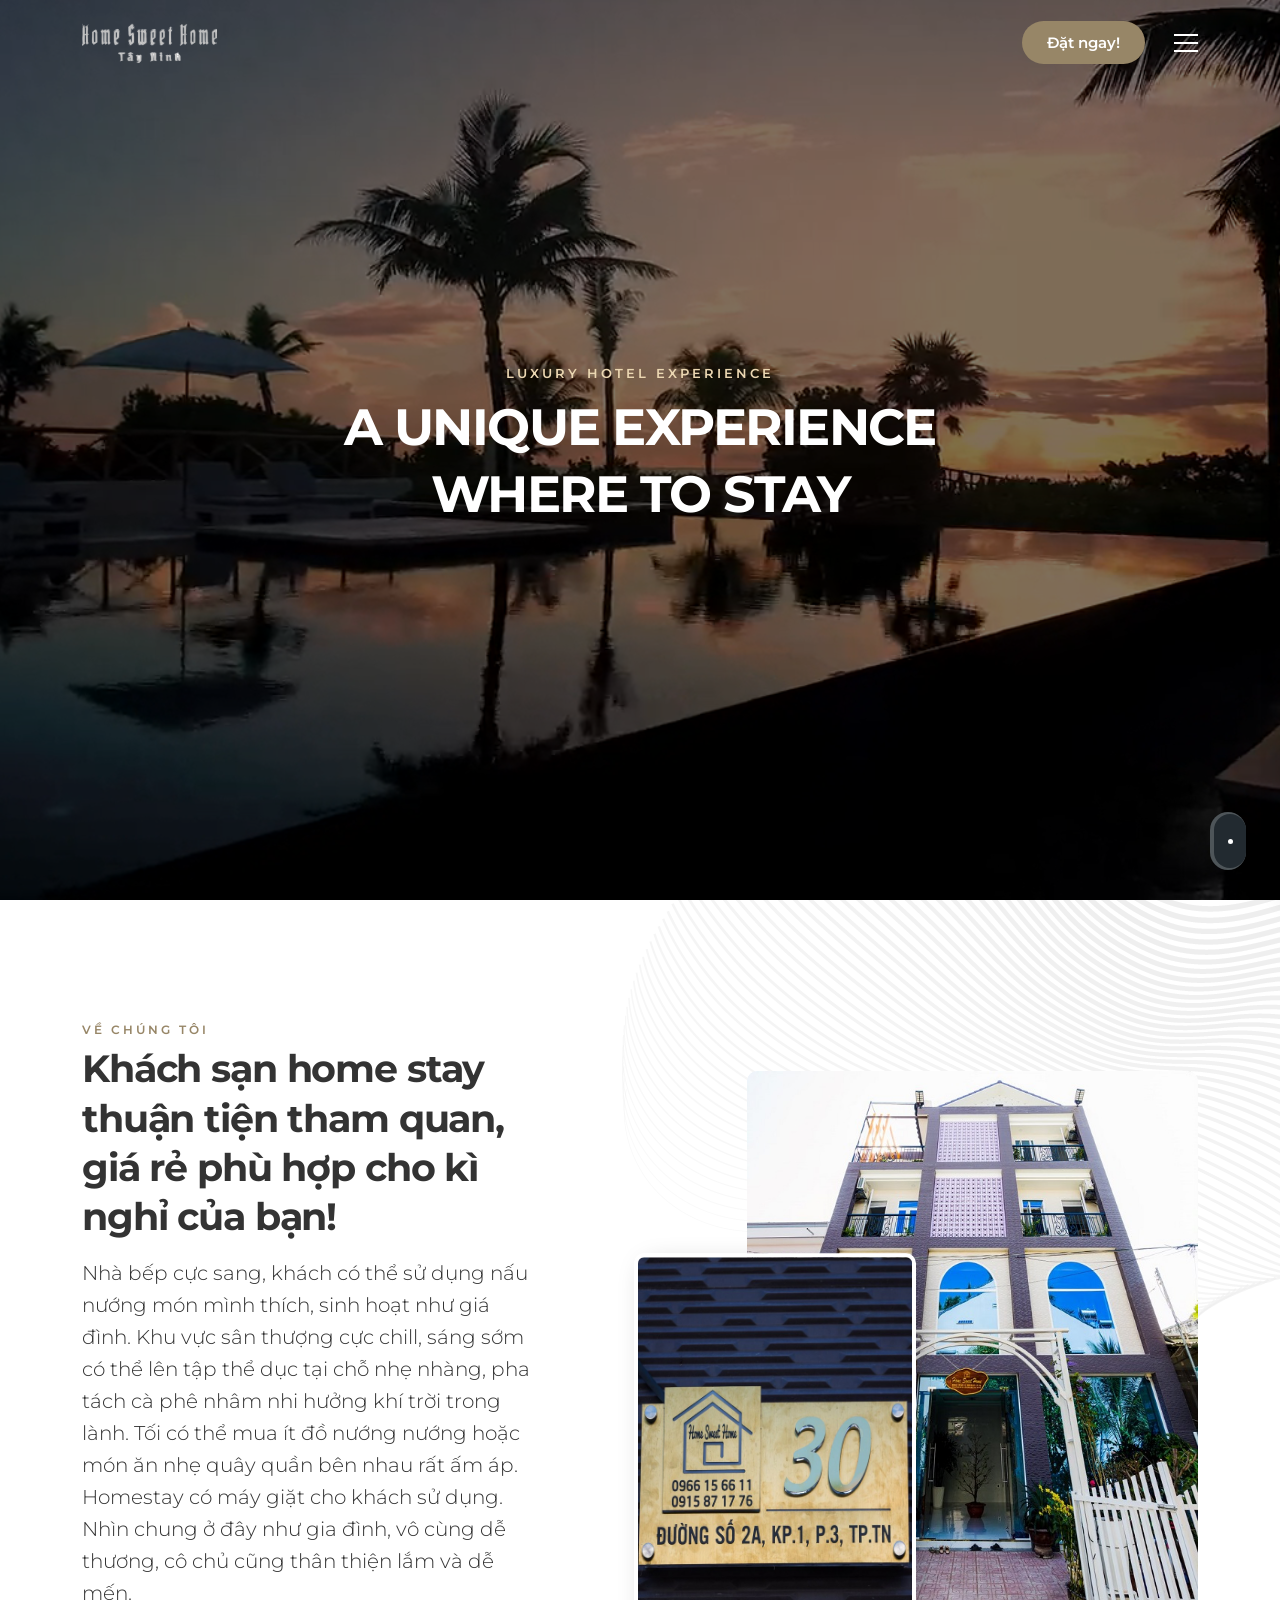
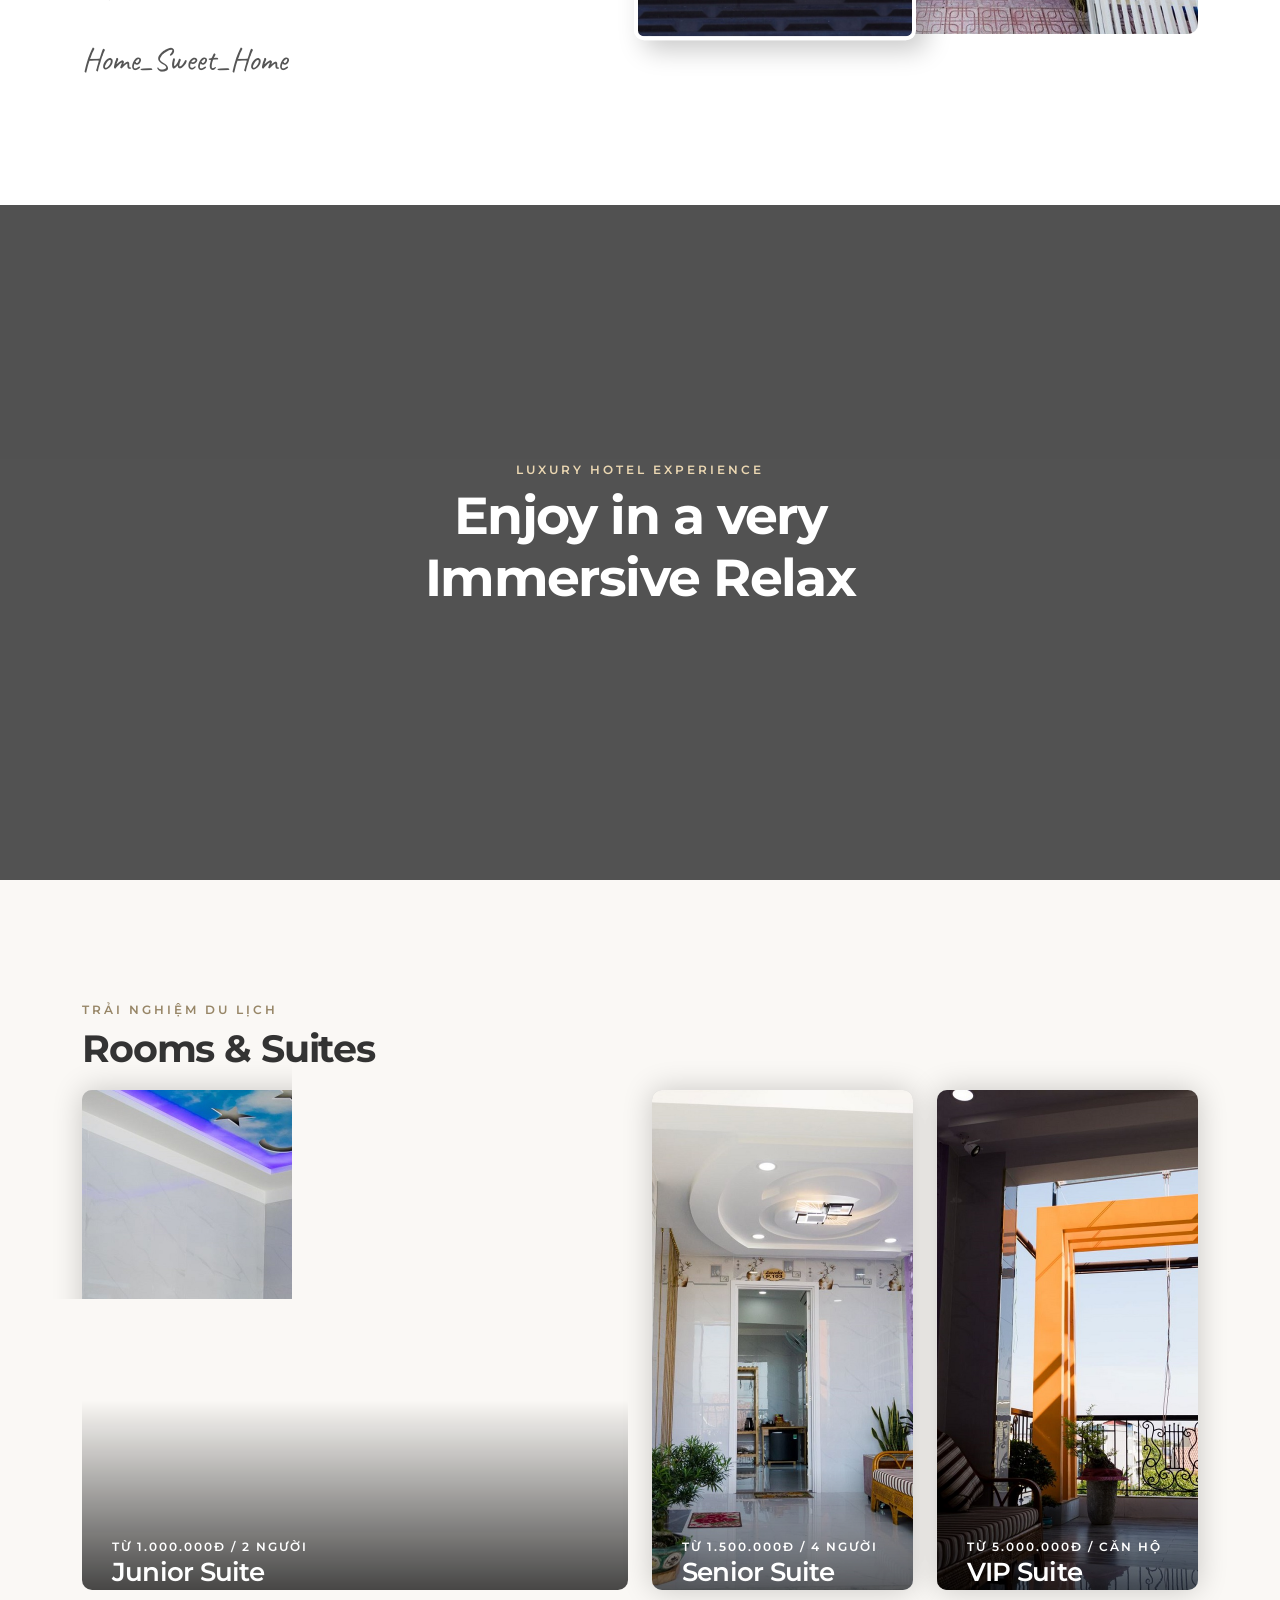
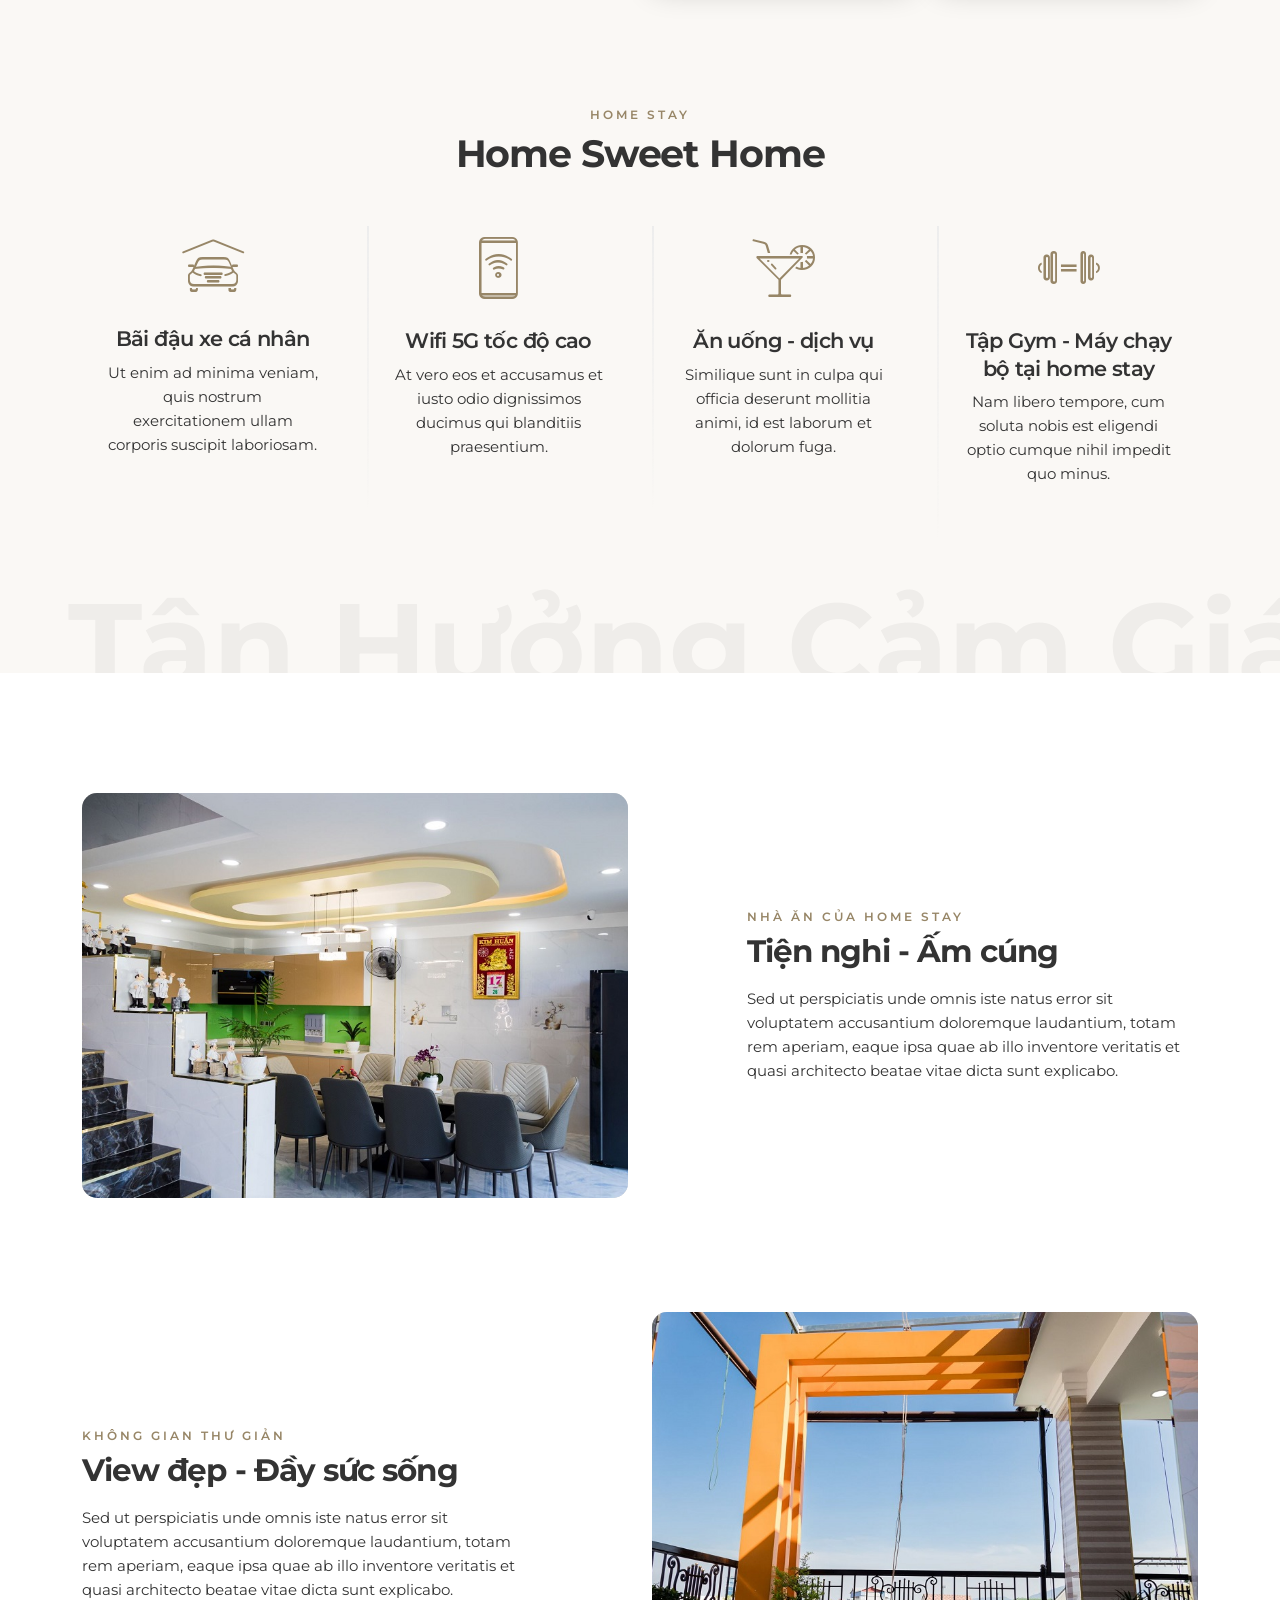
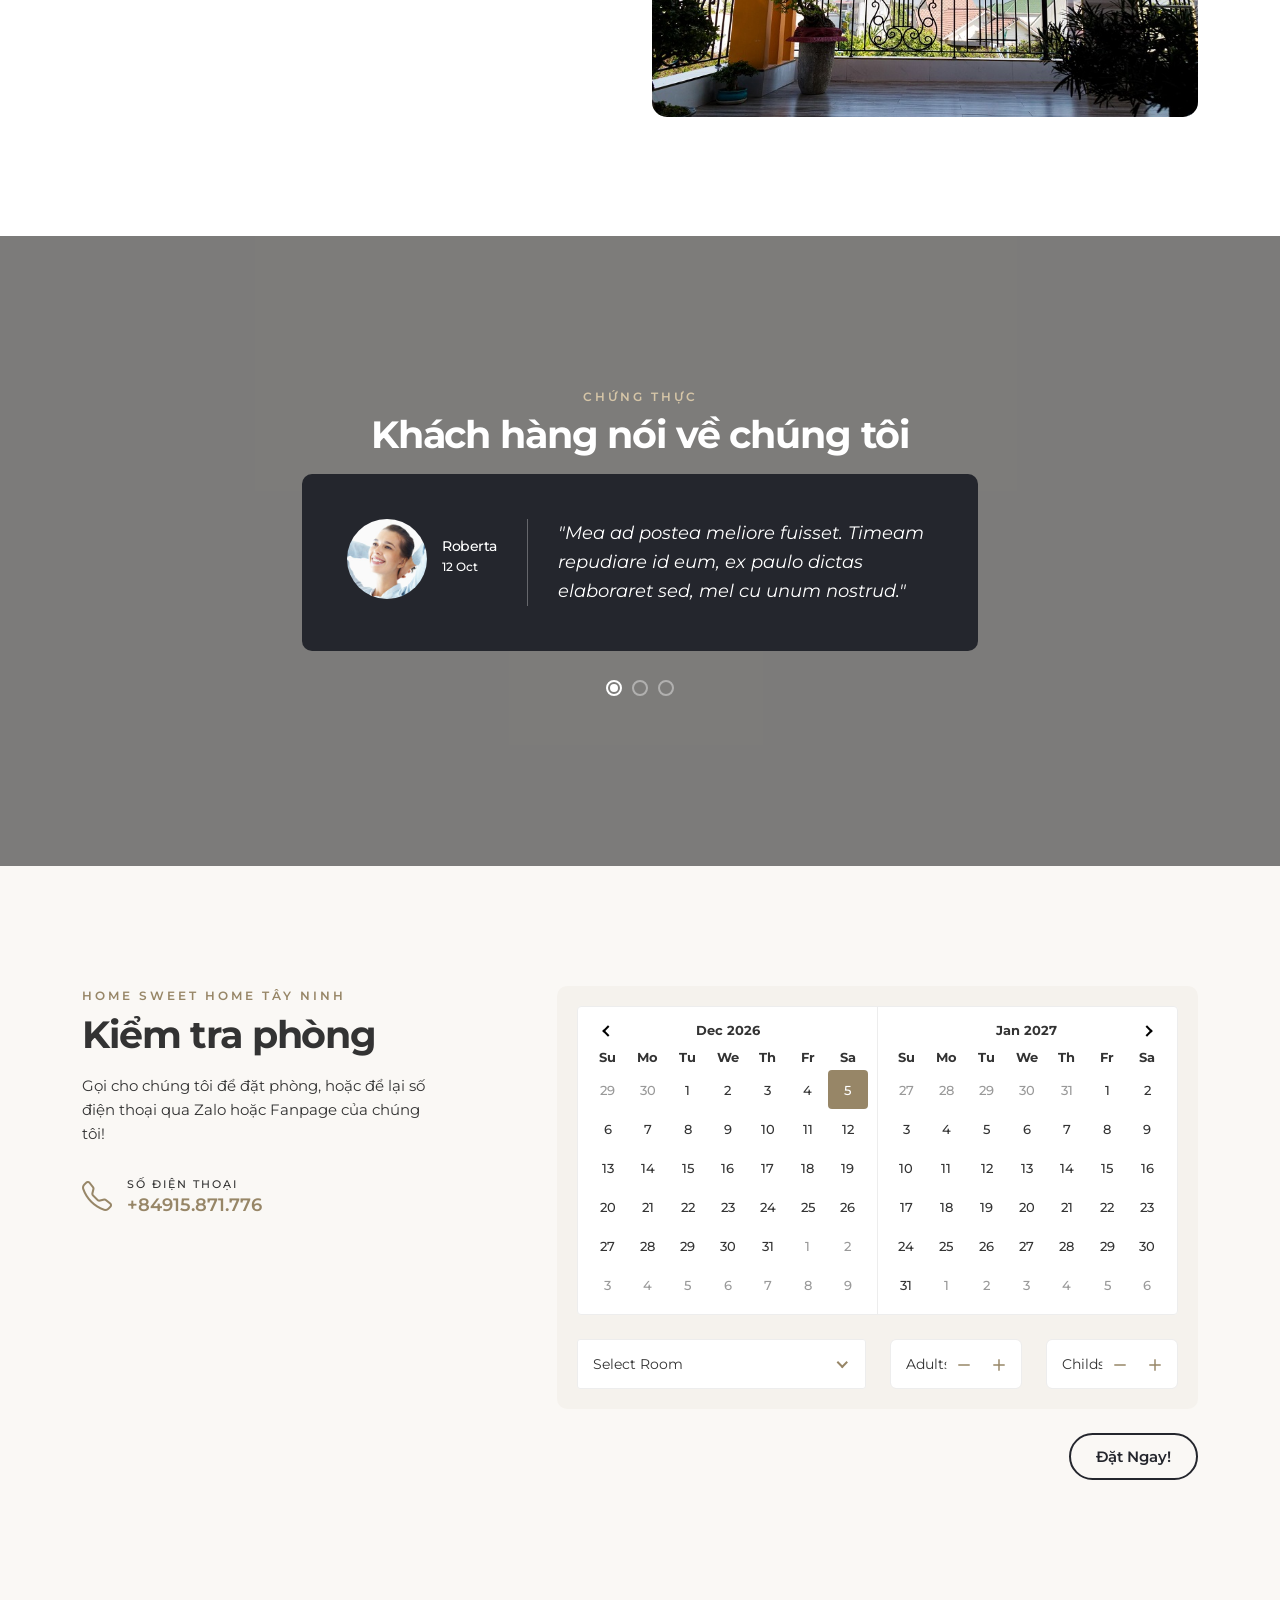
==== index.html @ cc752d41 "UPLOAD CODE" ====
<!DOCTYPE html>
<html lang="vi">

<head>
    <meta charset="utf-8">
    <meta name="viewport" content="width=device-width, initial-scale=1">
    <meta name="description" content="">
    <meta name="author" content="Ansonika">
    <title>Home Sweet Home - Tây Ninh</title>
    <!--Seo tag-->
    <meta name="title" content="Khách sạn home stay cao cấp home sweet home tây ninh giá rẻ,chất lượng">
    <meta name="description"
        content="Bạn định đặt phòng homestay Tây ninh giá rẻ view đẹp, decor xinh, gần Vincom, thuận tiện cho khách khu lịch tham quan Núi Bà đen, toà thánh? đặt ngay!">
    <meta name="keywords" content="khách sạn, home stay, tây ninh">
    <meta name="robots" content="index, follow">
    <meta http-equiv="Content-Type" content="text/html; charset=utf-8">
    <meta name="author" content="Home Sweet home Tây Ninh">
    <meta name="geo.region" content="VN" />
    <meta name="geo.placename" content="T&acirc;y Ninh City" />
    <meta name="geo.position" content="11.321468;106.10526" />
    <meta name="ICBM" content="11.321468, 106.10526" />

    <!-- Favicons-->
    <link rel="shortcut icon" href="img/favicon.png" type="image/x-icon">
    <link rel="apple-touch-icon" type="image/x-icon" href="img/apple-touch-icon-57x57-precomposed.png">
    <link rel="apple-touch-icon" type="image/x-icon" sizes="72x72" href="img/apple-touch-icon-72x72-precomposed.png">
    <link rel="apple-touch-icon" type="image/x-icon" sizes="114x114"
        href="img/apple-touch-icon-114x114-precomposed.png">
    <link rel="apple-touch-icon" type="image/x-icon" sizes="144x144"
        href="img/apple-touch-icon-144x144-precomposed.png">

    <!-- GOOGLE WEB FONT-->
    <link rel="preconnect" href="https://fonts.googleapis.com">
    <link rel="preconnect" href="https://fonts.gstatic.com" crossorigin>
    <link
        href="https://fonts.googleapis.com/css2?family=Caveat:wght@400;500&family=Montserrat:wght@300;400;500;600;700&display=swap"
        rel="stylesheet">

    <!-- BASE CSS -->
    <link href="css/bootstrap.min.css" rel="stylesheet">
    <link href="css/style.css" rel="stylesheet">
    <link href="css/vendors.min.css" rel="stylesheet">

    <!-- YOUR CUSTOM CSS -->
    <link href="css/custom.css" rel="stylesheet">
</head>

<body class="datepicker_mobile_full" data-bs-spy="scroll" data-bs-target="#main-menu" data-bs-smooth-scroll="true" class="scrollspy-example" tabindex="0">


    <div id="preloader">
        <div data-loader="circle-side"></div>
    </div><!-- /Page Preload -->

    <div class="layer"></div><!-- Opacity Mask -->

    <header class="reveal_header">
        <div class="container">
            <div class="row align-items-center">
                <div class="col-6">
                    <a href="index.html" class="logo_normal"><img src="img/icon.png" width="135" height="45" alt=""></a>
                    <a href="index.html" class="logo_sticky"><img src="img/icon-sticky.png" width="135" height="45"
                            alt=""></a>
                </div>
                <div class="col-6">
                    <nav>
                        <ul>
                            <li><a href="#booking_section" class="btn_1 btn_scrollto">Đặt ngay!</a></li>
                            <li>
                                <div class="hamburger_2 open_close_nav_panel">
                                    <div class="hamburger__box">
                                        <div class="hamburger__inner"></div>
                                    </div>
                                </div>
                            </li>
                        </ul>
                    </nav>
                </div>
            </div>
        </div><!-- /container -->
    </header><!-- /Header -->

    <div class="nav_panel">
        <a href="#" class="closebt open_close_nav_panel"><i class="bi bi-x"></i></a>
        <div class="logo_panel"><img src="img/icon-sticky.png" width="135" height="45" alt=""></div>
        <div class="sidebar-navigation">
            <nav>
                <ul class="level-1" id="main-menu">
                    <li><a href="#home">Home</a>
                    </li>
                    <li><a href="#about">Giới thiệu</a></li>
                    <li class="parent"><a href="#room">Rooms & Suites</a>
                        <ul class="level-2">
                            <li class="back"><a href="#0">Back</a></li>
                            <li><a href="#">Phòng đôi</a></li>
                            <li><a href="#">Phòng 4 người</a></li>
                            <li><a href="#">Full set home stay</a></li>
                        </ul>
                    </li>
                    <li><a href="#news">News</a></li>
                    <li><a href="#customer">Lời chứng thực</a></li>
                    <li><a href="#booking_section">Liên hệ</a></li>
                </ul>
                <div class="panel_footer">
                    <div class="phone_element"><a href="tel://423424234"><i class="bi bi-telephone"></i><span><em>Info
                                    and bookings</em>+41 934 121 1334</span></a></div>
                </div>
                <!-- /panel_footer -->
            </nav>
        </div>
        <!-- /sidebar-navigation -->
    </div>
    <!-- /nav_panel -->

    <main>
        <div class="hero full-height jarallax" id="home"
            data-jarallax-video="mp4:./video/sunset.mp4,webm:./video/sunset.webm,ogv:./video/sunset.ogv"
            data-speed="0.2">
            <div class="wrapper opacity-mask d-flex align-items-center justify-content-center text-center animate_hero"
                data-opacity-mask="rgba(0, 0, 0, 0.5)">
                <div class="container">
                    <small class="slide-animated one">Luxury Hotel Experience</small>
                    <h3 class="slide-animated two">A unique Experience<br>where to stay</h3>
                   
                </div>
                <div class="mouse_wp slide-animated four">
                    <a href="#first_section" class="btn_scrollto">
                        <div class="mouse"></div>
                    </a>
                </div>
                <!-- /mouse_wp -->
            </div>
        </div>
        <!-- /jarallax video background -->

        <div class="pattern_2" id="about">
            <div class="container margin_120_95" id="first_section">
                <div class="row justify-content-between flex-lg-row-reverse align-items-center">
                    <div class="col-lg-5">
                        <div class="parallax_wrapper">
                            <img src="img/site_img/HOME SWEET HOME-55.jpg" alt="" class="img-fluid rounded-img">
                            <div data-cue="slideInUp" class="img_over"><span data-jarallax-element="-30"><img
                                        src="img/site_img/HOME SWEET HOME-2.jpg" alt="" class="rounded-img"></span></div>
                        </div>
                    </div>
                    <div class="col-lg-5">
                        <div class="intro">
                            <div class="title">
                                <small>Về chúng tôi</small>
                                <h2>Khách sạn home stay thuận tiện tham quan, giá rẻ phù hợp cho kì nghỉ của bạn!</h2>
                            </div>
                            <p class="lead">Nhà bếp cực sang, khách có thể sử dụng nấu nướng món mình thích, sinh hoạt như giá đình.

                                Khu vực sân thượng cực chill, sáng sớm có thể lên tập thể dục tại chỗ nhẹ nhàng, pha tách cà phê nhâm nhi hưởng khí trời trong lành. Tối có thể mua ít đồ nướng nướng hoặc món ăn nhẹ quây quần bên nhau rất ấm áp.
                                
                                Homestay có máy giặt cho khách sử dụng.
                                
                                Nhìn chung ở đây như gia đình, vô cùng dễ thương, cô chủ cũng thân thiện lắm và dễ mến.</p>
                            <p><em>Home_Sweet_Home</em></p>
                        </div>
                    </div>
                </div>
                <!-- /Row -->
            </div>
            <div class="pinned-image pinned-image--medium">
                <div class="pinned-image__container" id="section_video">
                    <video loop="loop" muted="muted" id="video_home">
                        <source src="video/swimming_pool_2.mp4" type="video/mp4">
                        <source src="video/swimming_pool_2.webm" type="video/webm">
                        <source src="video/swimming_pool_2.ogv" type="video/ogg">
                    </video>
                    <div class="pinned-image__container-overlay"></div>
                </div>
                <div class="pinned_over_content">
                    <div class="title white">
                        <small data-cue="slideInUp" data-delay="200">Luxury Hotel Experience</small>
                        <h2 data-cue="slideInUp" data-delay="300">Enjoy in a very<br> Immersive Relax</h2>
                    </div>
                </div>
            </div>
            <!-- /pinned content -->
        </div>
        <!-- /Pattern  -->

        <div class="container margin_120_95" id="room">
            <div class="title mb-3">
                <small data-cue="slideInUp">Trải nghiệm du lịch</small>
                <h2 data-cue="slideInUp" data-delay="200">Rooms & Suites</h2>
            </div>
            <div class="row justify-content-center add_bottom_90" data-cues="slideInUp" data-delay="300">
                <div class="col-xl-6 col-lg-12 col-md-12 col-sm-12">
                    <a href="#" class="box_cat_rooms">
                        <figure>
                            <div class="background-image" data-background='url("img/site_img/HOME SWEET HOME-2 nguoi.jpg")'></div>
                            <div class="info">
                                <small>Từ 1.000.000đ / 2 Người</small>
                                <h3>Junior Suite</h3>
                            </div>
                        </figure>
                    </a>
                </div>
                <div class="col-xl-3 col-lg-6 col-md-6 col-sm-6">
                    <a href="#" class="box_cat_rooms">
                        <figure>
                            <div class="background-image" data-background='url("img/site_img/HOME SWEET HOME-4 nguoi.jpg")''></div>
                            <div class="info">
                                <small>Từ 1.500.000đ / 4 Người</small>
                                <h3>Senior Suite</h3>
                            </div>
                        </figure>
                    </a>
                </div>
                <div class="col-xl-3 col-lg-6 col-md-6 col-sm-6">
                    <a href="#" class="box_cat_rooms">
                        <figure>
                            <div class="background-image" data-background='url("img/site_img/HOME SWEET HOME-full.jpg")''></div>
                            <div class="info">
                                <small>Từ 5.000.000đ / Căn Hộ</small>
                                <h3>VIP Suite</h3>
                            </div>
                        </figure>
                    </a>
                </div>
            </div>
            <!-- /row-->

            <div class="title text-center mb-5">
                <small data-cue="slideInUp">Home Stay</small>
                <h2 data-cue="slideInUp" data-delay="100">Home Sweet Home</h2>
            </div>
            <div class="row mt-4">
                <div class="col-xl-3 col-md-6">
                    <div class="box_facilities no-border" data-cue="slideInUp">
                        <i class="customicon-private-parking"></i>
                        <h3>Bãi đậu xe cá nhân</h3>
                        <p>Ut enim ad minima veniam, quis nostrum exercitationem ullam corporis suscipit laboriosam.</p>
                    </div>
                </div>
                <div class="col-xl-3 col-md-6">
                    <div class="box_facilities" data-cue="slideInUp">
                        <i class="customicon-wifi"></i>
                        <h3>Wifi 5G tốc độ cao</h3>
                        <p>At vero eos et accusamus et iusto odio dignissimos ducimus qui blanditiis praesentium.</p>
                    </div>
                </div>
                <div class="col-xl-3 col-md-6">
                    <div class="box_facilities" data-cue="slideInUp">
                        <i class="customicon-cocktail"></i>
                        <h3>Ăn uống - dịch vụ</h3>
                        <p>Similique sunt in culpa qui officia deserunt mollitia animi, id est laborum et dolorum fuga.
                        </p>
                    </div>
                </div>
                <div class="col-xl-3 col-md-6">
                    <div class="box_facilities" data-cue="slideInUp">
                        <i class="customicon-gym"></i>
                        <h3>Tập Gym - Máy chạy bộ tại home stay</h3>
                        <p>Nam libero tempore, cum soluta nobis est eligendi optio cumque nihil impedit quo minus.</p>
                    </div>
                </div>
            </div>
            <!-- /Row -->
        </div>
        <!-- /container-->

        <div class="marquee">
            <div class="track">
                <div class="content">&nbsp;
                    Tận Hưởng Cảm Giác Thư Thái, Du Lịch, Khám Phá Tây Ninh Vào Kỳ Nghỉ Của Gia Đình Bạn! Home Sweet Home Tây Ninh Rất Vui Được Phục Vụ Bạn!
                </div>
            </div>
        </div>
        <!-- /marquee-->

        <div class="bg_white" id="news">
            <div class="container margin_120_95">
                <div class="row justify-content-between d-flex align-items-center add_bottom_90">
                    <div class="col-lg-6">
                        <div class="pinned-image rounded_container pinned-image--small mb-4">
                            <div class="pinned-image__container">
                                <img src="img/site_img/HOME SWEET HOME-kittchen.jpg" alt="">
                            </div>
                        </div>
                    </div>
                    <div class="col-lg-5">
                        <div class="title">
                            <small>Nhà ăn của home stay</small>
                            <h3>Tiện nghi - Ấm cúng</h3>
                            <p>Sed ut perspiciatis unde omnis iste natus error sit voluptatem accusantium doloremque
                                laudantium, totam rem aperiam, eaque ipsa quae ab illo inventore veritatis et quasi
                                architecto beatae vitae dicta sunt explicabo.</p>
                        </div>
                    </div>
                </div>
                <!-- /row-->
                <div class="row justify-content-between d-flex align-items-center">
                    <div class="col-lg-6 order-lg-2">
                        <div class="pinned-image rounded_container pinned-image--small mb-4">
                            <div class="pinned-image__container">
                                <img src="img/site_img/HOME SWEET HOME-37.jpg" alt="">
                            </div>
                        </div>
                    </div>
                    <div class="col-lg-5 order-lg-1">
                        <div class="title">
                            <small>Không gian thư giản</small>
                            <h3>View đẹp - Đầy sức sống</h3>
                            <p>Sed ut perspiciatis unde omnis iste natus error sit voluptatem accusantium doloremque
                                laudantium, totam rem aperiam, eaque ipsa quae ab illo inventore veritatis et quasi
                                architecto beatae vitae dicta sunt explicabo.</p>
                        </div>
                    </div>
                </div>
                <!-- /row-->
            </div>
            <!-- /container-->
        </div>
        <!-- /bg_white -->

        <div class="parallax_section_1 jarallax" data-jarallax data-speed="0.2" id="customer">
            <img class="jarallax-img kenburns-2" src="img/site_img/banner-min.png" alt="">
            <div class="wrapper opacity-mask d-flex align-items-center justify-content-center text-center"
                data-opacity-mask="rgba(0, 0, 0, 0.5)">
                <div class="container">
                    <div class="row justify-content-center">
                        <div class="col-lg-8">
                            <div class="title white">
                                <small class="mb-1">Chứng Thực</small>
                                <h2>Khách hàng nói về chúng tôi</h2>
                            </div>
                            <div class="carousel_testimonials owl-carousel owl-theme nav-dots-orizontal">
                                <div>
                                    <div class="box_overlay">
                                        <div class="pic">
                                            <figure><img src="img/testimonial_1.jpg" alt="" class="img-circle">
                                            </figure>
                                            <h4>Roberta<small>12 Oct</small></h4>
                                        </div>
                                        <div class="comment">
                                            "Mea ad postea meliore fuisset. Timeam repudiare id eum, ex paulo dictas
                                            elaboraret sed, mel cu unum nostrud."
                                        </div>
                                    </div>
                                    <!-- End box_overlay -->
                                </div>
                                <div>
                                    <div class="box_overlay">
                                        <div class="pic">
                                            <figure><img src="img/testimonial_1.jpg" alt="" class="img-circle">
                                            </figure>
                                            <h4>Roberta<small>2 Nov</small></h4>
                                        </div>
                                        <div class="comment">
                                            "Mea ad postea meliore fuisset. Timeam repudiare id eum, ex paulo dictas
                                            elaboraret sed, mel cu unum nostrud."
                                        </div>
                                    </div>
                                    <!-- End box_overlay -->
                                </div>
                                <div>
                                    <div class="box_overlay">
                                        <div class="pic">
                                            <figure><img src="img/testimonial_1.jpg" alt="" class="img-circle">
                                            </figure>
                                            <h4>Roberta<small>3 Dec</small></h4>
                                        </div>
                                        <div class="comment">
                                            "Mea ad postea meliore fuisset. Timeam repudiare id eum, ex paulo dictas
                                            elaboraret sed, mel cu unum nostrud."
                                        </div>
                                    </div>
                                    <!-- End box_overlay -->
                                </div>
                            </div>
                            <!-- End carousel_testimonials -->
                        </div>
                    </div>
                </div>
            </div>
        </div>
        <!-- /parallax_section_1-->


        <div class="container margin_120_95" id="booking_section">
            <div class="row justify-content-between">
                <div class="col-xl-4">
                    <div data-cue="slideInUp">
                        <div class="title">
                            <small>Home Sweet Home Tây Ninh</small>
                            <h2>Kiểm tra phòng</h2>
                        </div>
                        <p>Gọi cho chúng tôi để đặt phòng, hoặc để lại số điện thoại qua Zalo hoặc Fanpage của chúng tôi!</p>
                        <p class="phone_element no_borders"><a href="tel://84915871776"><i
                                    class="bi bi-telephone"></i><span><em>Số điện thoại</em>+84915.871.776</span></a></p>
                    </div>
                </div>
                <div class="col-xl-7">
                    <div data-cue="slideInUp" data-delay="200">
                        <div class="booking_wrapper">
                            <p id="daterangepicker-result" class="d-none"></p>
                            <input id="date_booking" type="hidden">
                            <div id="daterangepicker-embedded-container" class="embedded-daterangepicker clearfix mb-4">
                            </div>
                            <div class="row">
                                <div class="col-lg-6">
                                    <div class="custom_select">
                                        <select class="wide">
                                            <option>Select Room</option>
                                            <option>Double Room</option>
                                            <option>Deluxe Room</option>
                                            <option>Superior Room</option>
                                            <option>Junior Suite</option>
                                        </select>
                                    </div>
                                </div>
                                <div class="col-lg-6">
                                    <div class="row">
                                        <div class="col-6">
                                            <div class="qty-buttons mb-3 version_2">
                                                <input type="button" value="+" class="qtyplus" name="adults_booking">
                                                <input type="text" name="adults_booking" id="adults_booking" value=""
                                                    class="qty form-control" placeholder="Adults">
                                                <input type="button" value="-" class="qtyminus" name="adults_booking">
                                            </div>
                                        </div>
                                        <div class="col-6">
                                            <div class="mb-3 qty-buttons mb-3 version_2">
                                                <input type="button" value="+" class="qtyplus" name="childs_booking">
                                                <input type="text" name="childs_booking" id="childs_booking" value=""
                                                    class="qty form-control" placeholder="Childs">
                                                <input type="button" value="-" class="qtyminus" name="childs_booking">
                                            </div>
                                        </div>
                                    </div>
                                </div>
                            </div>
                        </div>
                        <!-- / row -->
                        <p class="text-end mt-4"><a href="#0" class="btn_1 outline">Đặt Ngay!</a></p>
                    </div>
                </div>
                <!-- /col -->
            </div>
            <!-- /row -->
        </div>
        <!-- /container -->

    </main>

    <footer class="revealed">
        <div class="footer_bg">
            <div class="gradient_over"></div>
            <div class="background-image" data-background="url(img/rooms/3.jpg)"></div>
        </div>
        <div class="container">
            <div class="row move_content">
                <div class="col-lg-4 col-md-12">
                    <h5>Liên hệ</h5>
                    <ul>
                        <li>Số 30 đường số 2A Lê Duẩn, Khu phố 1, Phường 3, thành phố Tây Ninh<br>Tây Ninh - VN<br><br></li>
                        <li><strong><a href="#0">info@Paradisehotel.com</a></strong></li>
                        <li><strong><a href="#0">+84 915.871.776</a></strong></li>
                        <li><strong><a href="#0">+84 966.156.611</a></strong></li>
                    </ul>
                    <div class="social">
                        <ul>
                            <li><a href="#0"><i class="bi bi-instagram"></i></a></li>
                            <li><a href="#0"><i class="bi bi-whatsapp"></i></a></li>
                            <li><a href="#0"><i class="bi bi-facebook"></i></a></li>
                            <li><a href="#0"><i class="bi bi-twitter"></i></a></li>
                        </ul>
                    </div>
                </div>
                <div class="col-lg-3 col-md-6 ms-lg-auto">
                    <h5>Explore</h5>
                    <div class="footer_links">
                        <ul>
                            <li><a href="index.html">Trang Chủ</a></li>
                            <li><a href="about.html">Về Chúng Tôi</a></li>
                            <li><a href="room-list-1.html">Rooms &amp; Suites</a></li>
                            <li><a href="contacts.html">Liên Hệ</a></li>
                            <li><a href="about.html">Chính Sách Thuê Phòng</a></li>
                        </ul>
                    </div>
                </div>
                <div class="col-lg-3 col-md-6">
                    <div id="newsletter">
                        <h5>Nhận Email từ chúng tôi</h5>
                        <div id="message-newsletter"></div>
                        <form method="post" action="phpmailer/newsletter_template_email.php" name="newsletter_form"
                            id="newsletter_form">
                            <div class="form-group">
                                <input type="email" name="email_newsletter" id="email_newsletter" class="form-control"
                                    placeholder="Your email">
                                <button type="submit" id="submit-newsletter"><i class="bi bi-send"></i></button>
                            </div>
                        </form>
                        <p>Receive latest offers and promos without spam. You can cancel anytime.</p>
                    </div>
                </div>
            </div>
            <!--/row-->
        </div>
        <!--/container-->
        <div class="copy">
            <div class="container">
                © Home sweet home <a href="#">LuanVo</a>
            </div>
        </div>
    </footer>
    <!-- /footer -->

    <div class="progress-wrap">
        <svg class="progress-circle svg-content" width="100%" height="100%" viewBox="-1 -1 102 102">
            <path d="M50,1 a49,49 0 0,1 0,98 a49,49 0 0,1 0,-98" />
        </svg>
    </div>
    <!-- /back to top -->

    <!-- COMMON SCRIPTS -->
    <script src="js/common_scripts.js"></script>
    <script src="js/common_functions.js"></script>
    <script src="js/datepicker_inline.js"></script>
    <script src="phpmailer/validate.js"></script>

</body>

</html>
---- css/style.css ----
/*
Theme Name: Paradise
Theme URI: http://www.ansonika.com/paradise/
Author: Ansonika
Author URI: http://themeforest.net/user/Ansonika/

[Table of contents] 

1. SITE STRUCTURE and TYPOGRAPHY
- 1.0 Preloader
- 1.1 Typography
- 1.2 Animations title
- 1.3 Buttons
- 1.4 Structure

2. CONTENT
- 2.1 Home
- 2.2 About
- 2.3 Room list
- 2.4 Room details
- 2.5 News page
- 2.6 Contact page
- 2.7 Error page

3. COMMON
- 3.1 Misc
- 3.2 Datepicker
- 3.3 Forms
- 3.4 Success submit 
- 3.5 Progess Scroll to top
- 3.6 Spacing
- 3.7 Pagination

/*============================================================================================*/
/* 1.  SITE STRUCTURE and TYPOGRAPHY */
/*============================================================================================*/
/*-------- 1.0 Preloader --------*/
@-webkit-keyframes background {
  0% {
    top: 0;
  }
  100% {
    top: -100%;
  }
}
@-moz-keyframes background {
  0% {
    top: 0;
  }
  100% {
    top: -100%;
  }
}
@-o-keyframes background {
  0% {
    top: 0;
  }
  100% {
    top: -100%;
  }
}
@keyframes background {
  0% {
    top: 0;
  }
  100% {
    top: -100%;
  }
}
#preloader {
  position: fixed;
  top: 0;
  left: 0;
  right: 0;
  width: 100%;
  height: 100%;
  bottom: 0;
  background-color: #292b33;
  z-index: 99999999999 !important;
  overflow: hidden;
}
#preloader.loaded {
  -webkit-animation: background 0.65s normal forwards cubic-bezier(0.785, 0.135, 0.15, 0.86);
  -moz-animation: background 0.65s normal forwards cubic-bezier(0.785, 0.135, 0.15, 0.86);
  -o-animation: background 0.65s normal forwards cubic-bezier(0.785, 0.135, 0.15, 0.86);
  animation: background 0.65s normal forwards cubic-bezier(0.785, 0.135, 0.15, 0.86);
  -webkit-transition-delay: 1s;
  -moz-transition-delay: 1s;
  -o-transition-delay: 1s;
  transition-delay: 1s;
}

[data-loader="circle-side"] {
  position: absolute;
  width: 50px;
  height: 50px;
  top: 50%;
  left: 50%;
  margin-left: -25px;
  margin-top: -25px;
  -webkit-animation: circle infinite .95s linear;
  -moz-animation: circle infinite .95s linear;
  -o-animation: circle infinite .95s linear;
  animation: circle infinite .95s linear;
  border: 2px solid #111;
  border-top-color: rgba(255, 255, 255, 0.2);
  border-right-color: rgba(255, 255, 255, 0.2);
  border-bottom-color: rgba(255, 255, 255, 0.2);
  -webkit-border-radius: 100%;
  -moz-border-radius: 100%;
  -ms-border-radius: 100%;
  border-radius: 100%;
}

@-webkit-keyframes circle {
  0% {
    -webkit-transform: rotate(0);
    -moz-transform: rotate(0);
    -ms-transform: rotate(0);
    -o-transform: rotate(0);
    transform: rotate(0);
  }
  100% {
    -webkit-transform: rotate(360deg);
    -moz-transform: rotate(360deg);
    -ms-transform: rotate(360deg);
    -o-transform: rotate(360deg);
    transform: rotate(360deg);
  }
}
@-moz-keyframes circle {
  0% {
    -webkit-transform: rotate(0);
    -moz-transform: rotate(0);
    -ms-transform: rotate(0);
    -o-transform: rotate(0);
    transform: rotate(0);
  }
  100% {
    -webkit-transform: rotate(360deg);
    -moz-transform: rotate(360deg);
    -ms-transform: rotate(360deg);
    -o-transform: rotate(360deg);
    transform: rotate(360deg);
  }
}
@-o-keyframes circle {
  0% {
    -webkit-transform: rotate(0);
    -moz-transform: rotate(0);
    -ms-transform: rotate(0);
    -o-transform: rotate(0);
    transform: rotate(0);
  }
  100% {
    -webkit-transform: rotate(360deg);
    -moz-transform: rotate(360deg);
    -ms-transform: rotate(360deg);
    -o-transform: rotate(360deg);
    transform: rotate(360deg);
  }
}
@keyframes circle {
  0% {
    -webkit-transform: rotate(0);
    -moz-transform: rotate(0);
    -ms-transform: rotate(0);
    -o-transform: rotate(0);
    transform: rotate(0);
  }
  100% {
    -webkit-transform: rotate(360deg);
    -moz-transform: rotate(360deg);
    -ms-transform: rotate(360deg);
    -o-transform: rotate(360deg);
    transform: rotate(360deg);
  }
}
/*-------- 1.1 Typography --------*/
/* rem reference
10px = 0.625rem
12px = 0.75rem
14px = 0.875rem
16px = 1rem (base)
18px = 1.125rem
20px = 1.25rem
24px = 1.5rem
30px = 1.875rem
32px = 2rem
*/
html * {
  -webkit-font-smoothing: antialiased;
}

body {
  background: #faf8f5;
  font-size: 15px;
  font-size: 0.9375rem;
  line-height: 1.6;
  font-family: "Montserrat", Helvetica, sans-serif;
  color: #333;
}

main {
  position: relative;
  z-index: 2;
  background-color: #faf8f5;
}

h1,
h2,
h3,
h4,
h5,
h6 {
  color: #333;
  font-weight: 700;
  letter-spacing: -.03em;
  line-height: 1.3;
}

h3,
h4,
h5,
h6 {
  font-weight: 600;
}

p {
  margin-bottom: 25px;
}

strong {
  font-weight: 600;
}

p.lead strong {
  font-weight: 500;
}

hr {
  margin: 30px 0 30px 0;
  border-color: #d9e1e6;
  opacity: 1;
}
hr.more_margin {
  margin: 60px 0 60px 0;
}

/* General links color */
a {
  color: #978667;
  text-decoration: none;
  -moz-transition: all 0.3s ease-in-out;
  -o-transition: all 0.3s ease-in-out;
  -webkit-transition: all 0.3s ease-in-out;
  -ms-transition: all 0.3s ease-in-out;
  transition: all 0.3s ease-in-out;
  outline: none;
}
a:hover, a:focus {
  color: #24262d;
  text-decoration: none;
  outline: none;
}

.title small {
  text-transform: uppercase;
  color: #978667;
  letter-spacing: 3px;
  font-weight: 600;
  display: block;
  margin-bottom: 5px;
  font-size: 12px;
  font-size: 0.75rem;
}
.title h2,
.title h3 {
  font-weight: 700;
  font-size: 38px;
  font-size: 2.375rem;
  margin-bottom: 15px;
}
.title h3 {
  font-size: 31px;
  font-size: 1.9375rem;
}
.title.center {
  text-align: center;
}
.title.white small {
  color: #ebd7b2;
  opacity: 0.8;
}
.title.white h2,
.title.white h3 {
  color: #fff;
}

/*-------- 1.2 Animations title --------*/
.slide-animated {
  -webkit-transform: translateY(20px);
  -moz-transform: translateY(20px);
  -ms-transform: translateY(20px);
  -o-transform: translateY(20px);
  transform: translateY(20px);
  opacity: 0;
  visibility: hidden;
  -moz-transition: all 0.05s ease;
  -o-transition: all 0.05s ease;
  -webkit-transition: all 0.05s ease;
  -ms-transition: all 0.05s ease;
  transition: all 0.05s ease;
}

.is-transitioned .slide-animated {
  -webkit-transform: none;
  -moz-transform: none;
  -ms-transform: none;
  -o-transform: none;
  transform: none;
  opacity: 1;
  visibility: visible;
  -moz-transition: all 0.5s ease;
  -o-transition: all 0.5s ease;
  -webkit-transition: all 0.5s ease;
  -ms-transition: all 0.5s ease;
  transition: all 0.5s ease;
}
.is-transitioned .slide-animated.one {
  transition-delay: 0.5s;
  -webkit-transition-delay: 0.5s;
  -moz-transition-delay: 0.5s;
  -o-transition-delay: 0.5s;
}
.is-transitioned .slide-animated.two {
  transition-delay: 0.7s;
  -webkit-transition-delay: 0.7s;
  -moz-transition-delay: 0.7s;
  -o-transition-delay: 0.7s;
}
.is-transitioned .slide-animated.three {
  transition-delay: 0.9s;
  -webkit-transition-delay: 0.9s;
  -moz-transition-delay: 0.9s;
  -o-transition-delay: 0.9s;
}
.is-transitioned .slide-animated.four {
  transition-delay: 2.5s;
  -webkit-transition-delay: 2.5s;
  -moz-transition-delay: 2.5s;
  -o-transition-delay: 2.5s;
}

/*-------- 1.3 Buttons --------*/
a.btn_1,
.btn_1 {
  border: none;
  color: #fff;
  background: #978667;
  outline: none;
  cursor: pointer;
  display: inline-flex;
  text-decoration: none;
  padding: 14px 25px 14px 25px;
  font-weight: 600;
  -moz-transition: all 0.3s ease-in-out;
  -o-transition: all 0.3s ease-in-out;
  -webkit-transition: all 0.3s ease-in-out;
  -ms-transition: all 0.3s ease-in-out;
  transition: all 0.3s ease-in-out;
  border-radius: 25px;
  align-items: center;
  justify-content: center;
  line-height: 1;
}
a.btn_1:hover,
.btn_1:hover {
  background-color: #4b514d;
}
a.btn_1.inverse,
.btn_1.inverse {
  background-color: #fff;
  color: #333;
}
a.btn_1.full-width,
.btn_1.full-width {
  width: 100%;
  text-align: center;
}
a.btn_1.outline,
.btn_1.outline {
  background-color: transparent;
  border: 2px solid #24262d;
  color: #24262d;
}
a.btn_1.outline.white,
.btn_1.outline.white {
  border-color: #fff;
  color: #fff;
}
a.btn_1.outline:hover,
.btn_1.outline:hover {
  background-color: #4b514d;
  border: 2px solid transparent;
  color: #fff;
}

.btn_4 {
  position: relative;
  display: inline-block;
  cursor: pointer;
}
.btn_4.learn-more {
  width: 160px;
  height: auto;
}
.btn_4.learn-more .circle {
  transition: all 0.45s cubic-bezier(0.65, 0, 0.076, 1);
  position: relative;
  display: block;
  margin: 0;
  width: 2.6rem;
  height: 2.6rem;
  background: #978667;
  border-radius: 1.625rem;
}
.btn_4.learn-more .circle .icon {
  transition: all 0.45s cubic-bezier(0.65, 0, 0.076, 1);
  position: absolute;
  top: 0;
  bottom: 0;
  margin: auto;
  background: #fff;
}
.btn_4.learn-more .circle .icon.arrow {
  transition: all 0.45s cubic-bezier(0.65, 0, 0.076, 1);
  left: 0.425rem;
  width: 1.125rem;
  height: 0.125rem;
  background: none;
}
.btn_4.learn-more .circle .icon.arrow::before {
  position: absolute;
  content: '';
  top: -0.25rem;
  right: 0.0625rem;
  width: 0.625rem;
  height: 0.625rem;
  border-top: 0.125rem solid #fff;
  border-right: 0.125rem solid #fff;
  transform: rotate(45deg);
}
.btn_4.learn-more .button-text {
  transition: all 0.45s cubic-bezier(0.65, 0, 0.076, 1);
  position: absolute;
  top: 0;
  left: 0;
  right: 0;
  bottom: 0;
  padding: 0.75rem 0;
  margin: 0 0 0 1.5rem;
  color: #333;
  font-weight: 600;
  line-height: 1.1;
  text-align: center;
}
.btn_4:hover .circle {
  width: 100%;
}
.btn_4:hover .circle .icon.arrow {
  background: #fff;
  transform: translate(1rem, 0);
}
.btn_4:hover .button-text {
  color: #fff;
}

a.animated_link {
  position: relative;
  text-decoration: none;
}
a.animated_link::before {
  content: "";
  position: absolute;
  display: block;
  width: 100%;
  height: 2px;
  bottom: -5px;
  left: 0;
  background-color: #24262d;
  transform: scaleX(0);
  transform-origin: top left;
  transition: transform 0.3s ease;
}
a.animated_link:hover::before {
  transform: scaleX(1);
}
a.animated_link.active::before {
  transform: scaleX(1);
}

.mouse_wp {
  position: absolute;
  right: 30px;
  bottom: 30px;
  text-align: right;
  width: 40px;
  z-index: 99999;
}

.mouse {
  background: #4e5559 linear-gradient(transparent 0%, transparent 50%, #ffffff 50%, #ffffff 100%);
  width: 36px;
  height: 58px;
  border-radius: 100px;
  background-size: 100% 200%;
  -webkit-animation: colorSlide 15s linear infinite, nudgeMouse 15s ease-out infinite;
  animation: colorSlide 15s linear infinite, nudgeMouse 15s ease-out infinite;
}

.mouse:before,
.mouse:after {
  content: "";
  position: absolute;
  top: 0;
  right: 0;
  bottom: 0;
  left: 0;
  margin: auto;
}

.mouse:before {
  width: 32px;
  height: 54px;
  background-color: #222a30;
  border-radius: 100px;
}

.mouse:after {
  background-color: #ffffff;
  width: 5px;
  height: 5px;
  border-radius: 100%;
  -webkit-animation: trackBallSlide 15s linear infinite;
  animation: trackBallSlide 15s linear infinite;
}

@-webkit-keyframes colorSlide {
  0% {
    background-position: 0% 100%;
  }
  20% {
    background-position: 0% 0%;
  }
  21% {
    background-color: #4e5559;
  }
  29.99% {
    background-color: #ffffff;
    background-position: 0% 0%;
  }
  30% {
    background-color: #4e5559;
    background-position: 0% 100%;
  }
  50% {
    background-position: 0% 0%;
  }
  51% {
    background-color: #4e5559;
  }
  59% {
    background-color: #ffffff;
    background-position: 0% 0%;
  }
  60% {
    background-color: #4e5559;
    background-position: 0% 100%;
  }
  80% {
    background-position: 0% 0%;
  }
  81% {
    background-color: #4e5559;
  }
  90%,
    100% {
    background-color: #ffffff;
  }
}
@keyframes colorSlide {
  0% {
    background-position: 0% 100%;
  }
  20% {
    background-position: 0% 0%;
  }
  21% {
    background-color: #4e5559;
  }
  29.99% {
    background-color: #ffffff;
    background-position: 0% 0%;
  }
  30% {
    background-color: #4e5559;
    background-position: 0% 100%;
  }
  50% {
    background-position: 0% 0%;
  }
  51% {
    background-color: #4e5559;
  }
  59% {
    background-color: #ffffff;
    background-position: 0% 0%;
  }
  60% {
    background-color: #4e5559;
    background-position: 0% 100%;
  }
  80% {
    background-position: 0% 0%;
  }
  81% {
    background-color: #4e5559;
  }
  90%,
    100% {
    background-color: #ffffff;
  }
}
@-webkit-keyframes trackBallSlide {
  0% {
    opacity: 1;
    transform: scale(1) translateY(-20px);
  }
  6% {
    opacity: 1;
    transform: scale(0.9) translateY(5px);
  }
  14% {
    opacity: 0;
    transform: scale(0.4) translateY(40px);
  }
  15%,
    19% {
    opacity: 0;
    transform: scale(0.4) translateY(-20px);
  }
  28%,
    29.99% {
    opacity: 1;
    transform: scale(1) translateY(-20px);
  }
  30% {
    opacity: 1;
    transform: scale(1) translateY(-20px);
  }
  36% {
    opacity: 1;
    transform: scale(0.9) translateY(5px);
  }
  44% {
    opacity: 0;
    transform: scale(0.4) translateY(40px);
  }
  45%,
    49% {
    opacity: 0;
    transform: scale(0.4) translateY(-20px);
  }
  58%,
    59.99% {
    opacity: 1;
    transform: scale(1) translateY(-20px);
  }
  60% {
    opacity: 1;
    transform: scale(1) translateY(-20px);
  }
  66% {
    opacity: 1;
    transform: scale(0.9) translateY(5px);
  }
  74% {
    opacity: 0;
    transform: scale(0.4) translateY(40px);
  }
  75%,
    79% {
    opacity: 0;
    transform: scale(0.4) translateY(-20px);
  }
  88%,
    100% {
    opacity: 1;
    transform: scale(1) translateY(-20px);
  }
}
@keyframes trackBallSlide {
  0% {
    opacity: 1;
    transform: scale(1) translateY(-20px);
  }
  6% {
    opacity: 1;
    transform: scale(0.9) translateY(5px);
  }
  14% {
    opacity: 0;
    transform: scale(0.4) translateY(40px);
  }
  15%,
    19% {
    opacity: 0;
    transform: scale(0.4) translateY(-20px);
  }
  28%,
    29.99% {
    opacity: 1;
    transform: scale(1) translateY(-20px);
  }
  30% {
    opacity: 1;
    transform: scale(1) translateY(-20px);
  }
  36% {
    opacity: 1;
    transform: scale(0.9) translateY(5px);
  }
  44% {
    opacity: 0;
    transform: scale(0.4) translateY(40px);
  }
  45%,
    49% {
    opacity: 0;
    transform: scale(0.4) translateY(-20px);
  }
  58%,
    59.99% {
    opacity: 1;
    transform: scale(1) translateY(-20px);
  }
  60% {
    opacity: 1;
    transform: scale(1) translateY(-20px);
  }
  66% {
    opacity: 1;
    transform: scale(0.9) translateY(5px);
  }
  74% {
    opacity: 0;
    transform: scale(0.4) translateY(40px);
  }
  75%,
    79% {
    opacity: 0;
    transform: scale(0.4) translateY(-20px);
  }
  88%,
    100% {
    opacity: 1;
    transform: scale(1) translateY(-20px);
  }
}
@-webkit-keyframes nudgeMouse {
  0% {
    transform: translateY(0);
  }
  20% {
    transform: translateY(8px);
  }
  30% {
    transform: translateY(0);
  }
  50% {
    transform: translateY(8px);
  }
  60% {
    transform: translateY(0);
  }
  80% {
    transform: translateY(8px);
  }
  90% {
    transform: translateY(0);
  }
}
@keyframes nudgeMouse {
  0% {
    transform: translateY(0);
  }
  20% {
    transform: translateY(8px);
  }
  30% {
    transform: translateY(0);
  }
  50% {
    transform: translateY(8px);
  }
  60% {
    transform: translateY(0);
  }
  80% {
    transform: translateY(8px);
  }
  90% {
    transform: translateY(0);
  }
}
@-webkit-keyframes nudgeText {
  0% {
    transform: translateY(0);
  }
  20% {
    transform: translateY(2px);
  }
  30% {
    transform: translateY(0);
  }
  50% {
    transform: translateY(2px);
  }
  60% {
    transform: translateY(0);
  }
  80% {
    transform: translateY(2px);
  }
  90% {
    transform: translateY(0);
  }
}
@keyframes nudgeText {
  0% {
    transform: translateY(0);
  }
  20% {
    transform: translateY(2px);
  }
  30% {
    transform: translateY(0);
  }
  50% {
    transform: translateY(2px);
  }
  60% {
    transform: translateY(0);
  }
  80% {
    transform: translateY(2px);
  }
  90% {
    transform: translateY(0);
  }
}
@-webkit-keyframes colorText {
  21% {
    color: #4e5559;
  }
  30% {
    color: #ffffff;
  }
  51% {
    color: #4e5559;
  }
  60% {
    color: #ffffff;
  }
  81% {
    color: #4e5559;
  }
  90% {
    color: #ffffff;
  }
}
@keyframes colorText {
  21% {
    color: #4e5559;
  }
  30% {
    color: #ffffff;
  }
  51% {
    color: #4e5559;
  }
  60% {
    color: #ffffff;
  }
  81% {
    color: #4e5559;
  }
  90% {
    color: #ffffff;
  }
}
/*-------- 1.4 Structure --------*/
/* Header */
header {
  padding: 20px 0;
  width: 100%;
  z-index: 999;
  position: fixed;
  left: 0;
  top: 0;
  background-color: rgba(255, 255, 255, 0);
  -moz-transition: all 0.3s ease;
  -o-transition: all 0.3s ease;
  -webkit-transition: all 0.3s ease;
  -ms-transition: all 0.3s ease;
  transition: all 0.3s ease;
}
@media (max-width: 767px) {
  header {
    padding: 15px 0;
  }
}
header .logo_sticky {
  display: none;
}
header .logo_normal {
  display: block;
}
header.reveal_header .container-fluid {
  padding-right: 25px;
  padding-left: 25px;
}
@media (max-width: 767px) {
  header.reveal_header .container-fluid {
    padding-right: 15px;
    padding-left: 15px;
  }
}
header.reveal_header.headroom--not-top {
  border-bottom: 1px solid #ededed;
  background-color: white;
}
header.reveal_header.headroom--top .logo_normal {
  display: block;
}
header.reveal_header.headroom--top nav ul li a {
  color: #fff;
}
header.reveal_header.headroom--top nav ul li a.animated_link:before {
  background-color: #fff;
}
header.reveal_header.headroom--top .logo_sticky {
  display: none;
}
header.reveal_header.headroom--not-top .logo_normal {
  display: none;
}
header.reveal_header.headroom--not-top .logo_sticky {
  display: block;
}
header nav ul {
  list-style: none;
  padding: 0;
  margin: 0;
  text-align: right;
}
header nav ul li {
  display: inline-block;
  font-weight: 600;
  margin-left: 25px;
}
header nav ul li:first-child {
  margin-left: 0;
}
@media (max-width: 991px) {
  header nav ul li:first-child {
    display: none;
  }
}
header.fixed_header nav ul li a {
  color: #fff;
}
header.fixed_header nav ul li a.animated_link:before {
  background-color: #fff;
}
header.fixed_header.sticky {
  -moz-transition: all 0.3s ease-in-out;
  -o-transition: all 0.3s ease-in-out;
  -webkit-transition: all 0.3s ease-in-out;
  -ms-transition: all 0.3s ease-in-out;
  transition: all 0.3s ease-in-out;
  border-bottom: 1px solid #d9e1e6;
  background-color: #fff;
}
header.fixed_header.sticky .logo_normal {
  display: none;
}
header.fixed_header.sticky .logo_sticky {
  display: inline-block;
}
header.fixed_header.sticky nav ul li a {
  color: #333;
}
header.fixed_header.sticky nav ul li a.animated_link:before {
  background-color: #333;
}
header.fixed_header.sticky nav ul li a.btn_1 {
  color: #fff;
}
header.fixed_header.sticky .hamburger__inner,
header.fixed_header.sticky .hamburger__inner::before,
header.fixed_header.sticky .hamburger__inner::after {
  background-color: #333;
}

.hamburger_2 {
  position: relative;
  top: 8px;
  padding: 0 0;
  display: inline-block;
  cursor: pointer;
  transition-property: opacity, filter;
  transition-duration: 0.15s;
  transition-timing-function: linear;
  font: inherit;
  color: inherit;
  text-transform: none;
  background-color: transparent;
  border: 0;
  margin: 0;
  overflow: visible;
}
@media (max-width: 991px) {
  .hamburger_2 {
    top: 5px;
  }
}
.hamburger_2:hover .hamburger__inner {
  animation: burger .4s ease;
}
.hamburger_2:hover .hamburger__inner:before {
  animation: burger .4s .1s ease;
}
.hamburger_2:hover .hamburger__inner:after {
  animation: burger .4s .2s ease;
}
.hamburger_2 .hamburger__box {
  width: 24px;
  height: 24px;
  display: inline-block;
  position: relative;
}
.hamburger_2 .hamburger__inner {
  display: block;
  top: 50%;
  margin-top: -2px;
}
.hamburger_2 .hamburger__inner,
.hamburger_2 .hamburger__inner::before,
.hamburger_2 .hamburger__inner::after {
  width: 24px;
  height: 2px;
  background-color: #fff;
  border-radius: 0px;
  position: absolute;
  transition-property: transform;
  transition-duration: 0.15s;
  transition-timing-function: ease;
}
.hamburger_2 .hamburger__inner::before,
.hamburger_2 .hamburger__inner::after {
  content: "";
  display: block;
}
.hamburger_2 .hamburger__inner::before {
  top: -8px;
}
.hamburger_2 .hamburger__inner::after {
  bottom: -8px;
}

@keyframes burger {
  0% {
    transform-origin: 0 100%;
    transform: scale(1, 1);
  }
  50% {
    transform-origin: 0 100%;
    transform: scale(0, 1);
  }
  100% {
    transform-origin: 0 100%;
    transform: scale(1, 1);
  }
}
.headroom--not-top .hamburger__inner,
.headroom--not-top .hamburger__inner::before,
.headroom--not-top .hamburger__inner::after {
  background-color: #333;
}

/* Hamburger with close */
.hamburger {
  position: relative;
  top: 8px !important;
}

.headroom--not-top .hamburger-inner,
.headroom--not-top .hamburger-inner::before,
.headroom--not-top .hamburger-inner::after {
  background-color: #333;
}

/*Animated header revealed*/
.animated {
  -webkit-animation-duration: .5s;
  -moz-animation-duration: .5s;
  -o-animation-duration: .5s;
  animation-duration: .5s;
  -webkit-animation-fill-mode: both;
  -moz-animation-fill-mode: both;
  -o-animation-fill-mode: both;
  animation-fill-mode: both;
  will-change: transform, opacity;
}

@-webkit-keyframes slideDown {
  0% {
    -webkit-transform: translateY(-100%);
  }
  100% {
    -webkit-transform: translateY(0);
  }
}
@-moz-keyframes slideDown {
  0% {
    -moz-transform: translateY(-100%);
  }
  100% {
    -moz-transform: translateY(0);
  }
}
@-o-keyframes slideDown {
  0% {
    -o-transform: translateY(-100%);
  }
  100% {
    -o-transform: translateY(0);
  }
}
@keyframes slideDown {
  0% {
    transform: translateY(-100%);
  }
  100% {
    transform: translateY(0);
  }
}
.animated.slideDown {
  -webkit-animation-name: slideDown;
  -moz-animation-name: slideDown;
  -o-animation-name: slideDown;
  animation-name: slideDown;
}

@-webkit-keyframes slideUp {
  0% {
    -webkit-transform: translateY(0);
  }
  100% {
    -webkit-transform: translateY(-100%);
  }
}
@-moz-keyframes slideUp {
  0% {
    -moz-transform: translateY(0);
  }
  100% {
    -moz-transform: translateY(-100%);
  }
}
@-o-keyframes slideUp {
  0% {
    -o-transform: translateY(0);
  }
  100% {
    -o-transform: translateY(-100%);
  }
}
@keyframes slideUp {
  0% {
    transform: translateY(0);
  }
  100% {
    transform: translateY(-100%);
  }
}
.animated.slideUp {
  -webkit-animation-name: slideUp;
  -moz-animation-name: slideUp;
  -o-animation-name: slideUp;
  animation-name: slideUp;
}

/*-------- Menu Version 1 --------*/
.nav_panel {
  overflow-y: scroll;
  transform: translateX(100%);
  top: 0;
  right: 0;
  bottom: 0;
  width: 350px;
  height: 100%;
  position: fixed;
  z-index: 99999;
  background-color: #fff;
  -webkit-box-shadow: 0px 0px 20px 0px rgba(0, 0, 0, 0.1);
  -moz-box-shadow: 0px 0px 20px 0px rgba(0, 0, 0, 0.1);
  box-shadow: 0px 0px 20px 0px rgba(0, 0, 0, 0.1);
  -webkit-transition: all 0.5s cubic-bezier(0.77, 0, 0.175, 1);
  -moz-transition: all 0.5s cubic-bezier(0.77, 0, 0.175, 1);
  -ms-transition: all 0.5s cubic-bezier(0.77, 0, 0.175, 1);
  -o-transition: all 0.5s cubic-bezier(0.77, 0, 0.175, 1);
  transition: all 0.5s cubic-bezier(0.77, 0, 0.175, 1);
}
.nav_panel.show {
  transform: translateX(0);
}
@media (max-width: 767px) {
  .nav_panel {
    width: 100%;
  }
}

.logo_panel {
  text-align: center;
  display: flex;
  align-items: center;
  justify-content: center;
  height: 135px;
  background-color: #faf8f5;
}

.sidebar-navigation {
  border-top: 1px solid #ededed;
  overflow-x: hidden;
  width: 100%;
  position: absolute;
  padding-top: 20px;
  top: 135px;
  bottom: 0;
  left: 0;
  padding-left: 20px;
  padding-right: 10px;
  z-index: 9999;
}
.sidebar-navigation nav {
  position: relative;
  height: 100%;
  min-height: 450px;
}
.sidebar-navigation nav a {
  font-size: 14px;
  font-size: 0.875rem;
  color: #333;
  text-decoration: none;
  font-weight: 600;
  text-transform: uppercase;
}
.sidebar-navigation nav a.active {
  color: #978667;
}
.sidebar-navigation nav ul {
  list-style: none;
  position: absolute;
  top: 0;
  padding: 1rem;
  width: 100%;
  height: 100%;
  background: #fff;
  z-index: 1;
  -webkit-transition: all 0.4s cubic-bezier(0.645, 0.045, 0.355, 1);
  -moz-transition: all 0.4s cubic-bezier(0.645, 0.045, 0.355, 1);
  transition: all 0.4s cubic-bezier(0.645, 0.045, 0.355, 1);
}
.sidebar-navigation nav ul ul {
  right: calc(200% + 10px);
  left: calc(100% + 20px);
}
.sidebar-navigation nav ul li.parent > a:after {
  font-family: "bootstrap-icons";
  content: "\f285";
  float: right;
}

.sidebar-navigation nav ul li.back a {
  color: #999;
  text-transform: none;
  background-color: rgba(255, 255, 255, 0.2);
}

.sidebar-navigation nav ul li.back {
  margin-left: -20px;
}
.sidebar-navigation nav ul li.back > a:before {
  font-family: "bootstrap-icons";
  content: "\f284";
  margin-right: 5px;
  float: left;
}

.sidebar-navigation nav ul li.back a:focus,
.sidebar-navigation nav ul li.back a:hover {
  color: #333;
}

.sidebar-navigation nav ul li a {
  margin-bottom: 10px;
  padding: 0.35rem 0.65rem;
  display: block;
  position: relative;
  -webkit-transition: all .2s;
  -moz-transition: all .2s;
  transition: all .2s;
}

.sidebar-navigation nav ul li a:focus,
.sidebar-navigation nav ul li a:hover {
  color: #978667;
}

.sidebar-navigation nav ul .active {
  left: 0;
  right: 0;
}
.sidebar-navigation nav ul .active > li > a {
  opacity: 1;
}

.sidebar-navigation nav ul.hidden > li > a {
  opacity: 0;
}

.sidebar-navigation nav ul ul .active {
  left: calc(100% + 20px);
  right: calc(100% + 20px);
}

.panel_footer {
  position: absolute;
  bottom: 0;
  left: 0;
  width: 100%;
  z-index: 99999;
  padding: 0 25px;
  font-size: 14px;
  font-size: 0.875rem;
}

.phone_element {
  border-top: 1px solid #d9e1e6;
  padding: 20px 0 20px 0;
  position: relative;
  line-height: 1.4;
}
.phone_element a {
  display: flex;
  align-items: center;
}
.phone_element a span {
  font-size: 18px;
  font-size: 1.125rem;
  font-weight: 600;
  color: #978667;
}
.phone_element a span em {
  color: #333;
  display: block;
  font-style: inherit;
  text-transform: uppercase;
  font-size: 11px;
  font-size: 0.6875rem;
  font-weight: 500;
  letter-spacing: 2px;
}
.phone_element a i {
  margin-right: 15px;
  font-size: 30px;
  font-size: 1.875rem;
  color: #978667;
}
.phone_element.no_borders {
  padding-top: 5px;
  border-top: none;
}

.closebt {
  -moz-transition: all 0.3s ease-in-out;
  -o-transition: all 0.3s ease-in-out;
  -webkit-transition: all 0.3s ease-in-out;
  -ms-transition: all 0.3s ease-in-out;
  transition: all 0.3s ease-in-out;
  cursor: pointer;
  color: #ccc;
  display: inline-block;
  text-align: center;
  position: absolute;
  right: 25px;
  top: 0;
}
.closebt i {
  font-size: 42px;
  font-size: 2.625rem;
}
.closebt:hover {
  -webkit-transform: rotate(90deg);
  -moz-transform: rotate(90deg);
  -ms-transform: rotate(90deg);
  -o-transform: rotate(90deg);
  transform: rotate(90deg);
  opacity: 1;
}

/*-------- Menu Version 2 --------*/
a.close_panel {
  position: absolute;
  right: 20px;
  top: 10px;
  font-size: 32px;
  font-size: 2rem;
  color: #ccc;
}
a.close_panel:hover {
  color: #444;
}

.panel_menu {
  position: fixed;
  top: 0;
  bottom: 0;
  left: 0;
  right: 0;
  z-index: 99;
  width: 100%;
  height: 100%;
  background-color: #4b514d;
  overflow: hidden;
  transition: all 600ms cubic-bezier(0.19, 1, 0.56, 1);
  transform: translate3d(0, -100%, 0);
}
.panel_menu.active {
  transform: translate3d(0, 0, 0);
}
.panel_menu .panel__content {
  height: 100%;
  width: 100%;
  text-align: left;
  opacity: 0;
  transition: all 600ms;
  transition-delay: 600ms;
}
.panel_menu .panel__content .panel__content_wrapper {
  padding: 0 15px;
  background-color: #4a504c;
  background-color: rgba(75, 81, 77, 0.9);
  width: 100%;
  height: 100%;
  color: #fff;
  display: flex;
  align-items: center;
}
@media (max-width: 767px) {
  .panel_menu .panel__content .panel__content_wrapper {
    padding-top: 30px;
    overflow: scroll;
    display: block;
  }
}
.panel_menu .panel__content .contacts ul {
  list-style: none;
  padding: 0;
  margin: 0 0 25px 0;
}
.panel_menu .panel__content .contacts ul li a {
  display: flex;
  align-items: center;
}
.panel_menu .panel__content .contacts ul li a i {
  font-size: 24px;
  font-size: 1.5rem;
  margin-right: 10px;
}
@media (max-width: 991px) {
  .panel_menu .wrapper_menu {
    margin-top: 100px;
  }
}
.panel_menu .wrapper_menu > ul {
  list-style: none;
  margin: 0 0 25px 0;
  padding: 0;
}
.panel_menu .wrapper_menu > ul li a {
  position: relative;
  font-size: 36px;
  font-size: 2.25rem;
  font-weight: 600;
  letter-spacing: -.03em;
  text-decoration: none;
  color: #FFF;
  transition: opacity .3s ease-in-out;
}
@media (max-width: 767px) {
  .panel_menu .wrapper_menu > ul li a {
    font-size: 24px;
    font-size: 1.5rem;
  }
}

.panel_menu.active .panel__content {
  opacity: 1;
}

.no_scroll {
  overflow: hidden;
}

@media (max-width: 991px) {
  .header_color {
    background-color: #4b514d;
  }
}

.image {
  position: fixed;
  top: 0;
  left: 0;
  width: 100%;
  height: 100%;
  z-index: -1;
  opacity: 0;
  visibility: hidden;
  transition: all 1s ease-in-out;
}
.image img {
  width: 100%;
  height: 100%;
  object-fit: cover;
  object-position: 50% 50%;
  filter: grayscale(100%);
}

ul > li:first-child .image {
  opacity: 1;
  visibility: visible;
  transition-delay: 1000ms;
}

.container-item.active a + .image {
  opacity: 1;
  visibility: visible;
  overflow: hidden;
  width: 100%;
  height: 100%;
}

.wrapper_menu.hover a {
  opacity: .4;
}

.container-item.active a {
  opacity: 1;
}

.menu_panel_details {
  width: 100%;
  font-size: 16px;
  font-size: 1rem;
  margin-bottom: 10px;
}
.menu_panel_details h5 {
  color: #fff;
  font-size: 19px;
  font-size: 1.1875rem;
}
.menu_panel_details p {
  margin-bottom: 20px;
}
.menu_panel_details a {
  color: #fff;
}
.menu_panel_details a:hover {
  color: #ebd7b2;
}

/*-------- Menu v3 --------*/
.menu_v1 .hamburger_2 {
  top: 5px;
}
.menu_v1 .hamburger_2,
.menu_v1 .closebt,
.menu_v1 .layer {
  display: none;
}
@media (max-width: 991px) {
  .menu_v1 .hamburger_2,
  .menu_v1 .closebt,
  .menu_v1 .layer {
    display: block;
  }
}
.menu_v1 .logo_panel {
  display: none;
  border-bottom: 1px solid #ededed;
}
@media (max-width: 991px) {
  .menu_v1 .logo_panel {
    display: flex;
  }
}

@media only screen and (max-width: 991px) {
  .main-menu {
    overflow-y: scroll;
    transform: translateX(102%);
    top: 0;
    right: 0;
    bottom: 0;
    width: 350px;
    height: 100%;
    position: fixed;
    z-index: 99999;
    background-color: #fff;
    -webkit-transition: all 0.5s cubic-bezier(0.77, 0, 0.175, 1);
    -moz-transition: all 0.5s cubic-bezier(0.77, 0, 0.175, 1);
    -ms-transition: all 0.5s cubic-bezier(0.77, 0, 0.175, 1);
    -o-transition: all 0.5s cubic-bezier(0.77, 0, 0.175, 1);
    transition: all 0.5s cubic-bezier(0.77, 0, 0.175, 1);
    -webkit-box-shadow: 0px 0px 20px 0px rgba(0, 0, 0, 0.1);
    -moz-box-shadow: 0px 0px 20px 0px rgba(0, 0, 0, 0.1);
    box-shadow: 0px 0px 20px 0px rgba(0, 0, 0, 0.1);
    -webkit-transition: all 0.4s cubic-bezier(0.77, 0, 0.175, 1);
    -moz-transition: all 0.4s cubic-bezier(0.77, 0, 0.175, 1);
  }
  .main-menu #mainNav {
    padding: 30px;
  }
  .main-menu #mainNav ul {
    text-align: left;
  }
  .main-menu #mainNav ul li {
    display: block;
    margin: 0;
  }
  .main-menu #mainNav ul li a {
    display: block;
    color: #333 !important;
    text-transform: uppercase;
    padding: 0.35rem 0.65rem !important;
    margin: 0 0 10px 0;
  }
  .main-menu #mainNav ul li a:before {
    display: none !important;
  }
  .main-menu #mainNav ul li a:hover, .main-menu #mainNav ul li a.active {
    color: #978667 !important;
  }
  .main-menu #mainNav ul li a.btn_1 {
    background-color: transparent;
  }

  .main-menu.show {
    transform: translateX(0);
  }
}
.nav_panel #mainNav nav ul > li {
  display: block;
  margin: 15px 0;
  padding: 0 !important;
  opacity: 0;
  -webkit-transition: all 0.8s ease 500ms;
  -o-transition: all 0.8s ease 500ms;
  transition: all 0.8s ease 500ms;
  -webkit-transform: translateY(30px);
  -ms-transform: translateY(30px);
  transform: translateY(30px);
}

.nav_panel #mainNav nav ul > li:first-child {
  -webkit-transition-delay: .2s;
  -o-transition-delay: .2s;
  transition-delay: .2s;
}

.nav_panel #mainNav nav ul > li:nth-child(2) {
  -webkit-transition-delay: .3s;
  -o-transition-delay: .3s;
  transition-delay: .3s;
}

.nav_panel #mainNav nav ul > li:nth-child(3) {
  -webkit-transition-delay: .4s;
  -o-transition-delay: .4s;
  transition-delay: .4s;
}

.nav_panel #mainNav nav ul > li:nth-child(4) {
  -webkit-transition-delay: .5s;
  -o-transition-delay: .5s;
  transition-delay: .5s;
}

.nav_panel #mainNav nav ul > li:nth-child(5) {
  -webkit-transition-delay: .6s;
  -o-transition-delay: .6s;
  transition-delay: .6s;
}

.nav_panel.show #mainNav nav ul > li {
  -webkit-transform: translateY(0);
  -ms-transform: translateY(0);
  transform: translateY(0);
  opacity: 1;
}

/*-------- Hero --------*/
.opacity-mask {
  width: 100%;
  height: 100%;
  position: absolute;
  left: 0;
  top: 0;
  z-index: 2;
}

.background-image {
  background-size: cover;
  background-repeat: no-repeat;
  background-position: center center;
  -o-transition: .5s;
  -ms-transition: .5s;
  -moz-transition: .5s;
  -webkit-transition: .5s;
  transition: all .5s ease;
  position: absolute;
  top: 0;
  bottom: 0;
  left: 0;
  right: 0;
  z-index: 1;
}

.jarallax {
  position: relative;
  z-index: 0;
}

.jarallax > .jarallax-img {
  position: absolute;
  object-fit: cover;
  top: 0;
  left: 0;
  width: 100%;
  height: 100%;
  z-index: -1;
}

span[data-jarallax-element] {
  display: block;
}

.kenburns .owl-item.active .item img,
img.jarallax-img.kenburns {
  transform-origin: 50% 50%;
  animation: kenburns 15s linear 0s;
  transition: all 1s ease-in-out;
  transition: all 1s ease-in-out;
  animation-fill-mode: forwards;
  /* or: backwards, both, none */
}

@keyframes kenburns {
  0% {
    transform: scale3d(1.4, 1.4, 1.4) translate3d(-5%, -2%, 0px);
    transition: transform 7000ms linear 1s;
  }
  100% {
    transform: scale3d(1.25, 1.25, 1.25) translate3d(0px, 0px, 0px);
    transition: transform 7000ms linear 1s;
  }
}
img.jarallax-img.kenburns-2 {
  transform-origin: 50% 50%;
  animation: kenburns 10s linear 0s;
  transition: all 1s ease-in-out;
  transition: all 1s ease-in-out;
  animation-fill-mode: forwards;
  /* or: backwards, both, none */
}

.hero {
  color: #fff;
}
.hero.full-height {
  height: 100vh;
}
@media (max-width: 991px) {
  .hero.full-height {
    min-height: 600px;
  }
}
@media (max-width: 767px) {
  .hero.full-height {
    height: 87vh;
  }
}
.hero.medium-height {
  height: 70vh;
}
@media (max-width: 991px) {
  .hero.medium-height {
    min-height: 600px;
  }
}
.hero.small-height {
  height: 60vh;
}
@media (max-width: 991px) {
  .hero.small-height {
    min-height: 600px;
  }
}
.hero .wrapper {
  text-align: left;
  height: 100%;
}
.hero .wrapper small {
  text-transform: uppercase;
  letter-spacing: 3px;
  display: block;
  margin: 0 0 10px 0;
  color: #ebd7b2;
  font-weight: 600;
}
.hero .wrapper h1,
.hero .wrapper h3 {
  color: #fff;
  font-size: 51px;
  font-size: 3.1875rem;
  margin: 0 0 10px 0;
  font-weight: 700;
  text-transform: uppercase;
}
@media (max-width: 767px) {
  .hero .wrapper h1,
  .hero .wrapper h3 {
    font-size: 36px;
    font-size: 2.25rem;
  }
}
@media (max-width: 575px) {
  .hero .wrapper h1,
  .hero .wrapper h3 {
    font-size: 32px;
    font-size: 2rem;
  }
}
.hero .wrapper p {
  font-weight: 400;
  font-size: 24px;
  font-size: 1.5rem;
  line-height: 1.4;
  margin-bottom: 0;
}
.hero .wrapper p strong {
  font-weight: 600;
}
@media (max-width: 767px) {
  .hero .wrapper p {
    padding: 0;
    font-size: 18px;
    font-size: 1.125rem;
  }
}

.parallax_section_1 {
  height: 70vh;
}
@media (max-width: 991px) {
  .parallax_section_1 {
    min-height: 650px;
  }
}

/*-------- Footer --------*/
footer {
  background-color: #24262d;
  position: relative;
  color: #fff;
}
footer .footer_bg {
  position: relative;
  padding-top: 230px;
  z-index: 2;
  overflow: hidden;
}
@media (max-width: 767px) {
  footer .footer_bg {
    height: 160px;
    padding-top: 180px;
  }
}
footer .footer_bg .background-image {
  opacity: 0.3;
  filter: grayscale(100%);
}
footer .footer_bg .gradient_over {
  background: transparent;
  background: -webkit-linear-gradient(top, transparent, #24262d);
  background: linear-gradient(to bottom, transparent, #24262d);
  top: 0;
  bottom: 0;
  height: 100%;
  left: 0;
  pointer-events: none;
  position: absolute;
  width: 100%;
  z-index: 3;
}
footer .move_content {
  margin-top: -80px;
  position: relative;
  z-index: 4;
  padding-bottom: 120px;
}
@media (max-width: 767px) {
  footer .move_content {
    padding-bottom: 60px;
  }
}
footer h5 {
  color: #fff;
  margin-bottom: 20px;
  font-size: 20px;
  font-size: 1.25rem;
}
@media (max-width: 767px) {
  footer h5 {
    margin-bottom: 10px;
  }
}
footer hr {
  opacity: 0.1;
}
footer ul {
  list-style: none;
  padding: 0;
  margin: 0 0 25px 0;
}
footer a {
  color: #ebd7b2;
}
footer a:hover {
  color: #fff;
}
footer .copy {
  text-align: center;
  padding: 25px 0;
  background-color: #1f2127;
  font-size: 13px;
  font-size: 0.8125rem;
}

.social ul {
  display: block;
  list-style: none;
  margin: 0 0 25px 0;
  padding: 0;
}
.social ul li {
  display: inline-block;
  margin: 0 5px;
}
.social ul li a {
  display: block;
  color: #fff;
}
.social ul li a:hover {
  color: #ebd7b2;
}
.social ul li a i {
  font-size: 21px;
  font-size: 1.3125rem;
}

.styled-select {
  max-width: 180px;
  overflow: hidden;
  height: 40px;
  line-height: 40px;
  border: none;
  background-color: #f3f3f3;
  background-color: rgba(255, 255, 255, 0.05);
  -webkit-border-radius: 3px;
  -moz-border-radius: 3px;
  -ms-border-radius: 3px;
  border-radius: 3px;
  padding-right: 35px;
  position: relative;
}
.styled-select.lang-selector:after {
  font-family: "bootstrap-icons";
  content: "\F3EE";
  color: #fff;
  position: absolute;
  right: 15px;
  top: 0;
}
.styled-select select {
  background: transparent;
  width: 110%;
  padding-left: 15px;
  border: 0;
  border-radius: 0;
  box-shadow: none;
  height: 30px;
  color: #ccc;
  font-size: 13px;
  font-size: 0.8125rem;
  margin: 0;
  font-weight: 500;
  -moz-appearance: window;
  -webkit-appearance: none;
  cursor: pointer;
  outline: none;
}
.styled-select select:focus {
  color: #fff;
  outline: none;
  box-shadow: none;
}
.styled-select select::-ms-expand {
  display: none;
}

.styled-select.lang-selector select option {
  color: #555;
}

.footer_links {
  margin-bottom: 25px;
}
.footer_links ul {
  line-height: 1.9;
}
.footer_links ul li a {
  display: inline-block;
  color: #fff;
}
.footer_links ul li a:hover {
  transform: translateX(10px);
}

#newsletter .form-group {
  position: relative;
}
#newsletter h5 {
  margin: 0 0 25px 0;
}
@media (max-width: 767px) {
  #newsletter h5 {
    margin: 0 0 15px 0;
  }
}
#newsletter .form-group {
  position: relative;
}
#newsletter input[type='email'] {
  border: 0;
  height: 45px;
  border-radius: 3px;
  padding-left: 15px;
  background-color: #f3f3f3;
  background-color: rgba(255, 255, 255, 0.06);
  color: #fff;
}
#newsletter input[type='email']:focus {
  border: 0;
  box-shadow: none;
}
#newsletter button[type='submit'] {
  position: absolute;
  right: 5px;
  color: #fff;
  font-size: 22px;
  font-size: 1.375rem;
  top: 2px;
  border: 0;
  opacity: 0.6;
  height: 45px;
  cursor: pointer;
  background-color: transparent;
  -moz-transition: all 0.3s ease-in-out;
  -o-transition: all 0.3s ease-in-out;
  -webkit-transition: all 0.3s ease-in-out;
  -ms-transition: all 0.3s ease-in-out;
  transition: all 0.3s ease-in-out;
  outline: none;
}
#newsletter button[type='submit']:hover {
  opacity: 1;
}

/* Opacity mask when left open */
.layer {
  position: fixed;
  top: 0;
  left: 0;
  width: 100%;
  min-width: 100%;
  min-height: 100%;
  z-index: 9999;
  background-color: rgba(0, 0, 0, 0.35);
  -moz-transition: all 0.1s ease;
  -o-transition: all 0.1s ease;
  -webkit-transition: all 0.1s ease;
  -ms-transition: all 0.1s ease;
  transition: all 0.1s ease;
  opacity: 0;
  visibility: hidden;
}

.layer-is-visible {
  opacity: 1;
  visibility: visible;
}

/*============================================================================================*/
/* 2.  CONTENT */
/*============================================================================================*/
/*-------- 2.1 Home page --------*/
.booking_form {
  background-color: #fff;
  padding: 5px;
  -webkit-border-radius: 5px;
  -moz-border-radius: 5px;
  -ms-border-radius: 5px;
  border-radius: 5px;
  margin: 15px auto 0;
  position: relative;
  -webkit-box-shadow: 0px 0px 30px 0px rgba(0, 0, 0, 0.3);
  -moz-box-shadow: 0px 0px 30px 0px rgba(0, 0, 0, 0.3);
  box-shadow: 0px 0px 30px 0px rgba(0, 0, 0, 0.3);
}
@media (max-width: 991px) {
  .booking_form {
    padding: 0;
    background: none;
    -webkit-box-shadow: none;
    -moz-box-shadow: none;
    box-shadow: none;
  }
}
.booking_form input {
  border: 0;
  height: 50px;
  padding-left: 15px;
  border-radius: 0;
  background-color: transparent;
  border-right: 1px solid #d9e1e6;
  font-weight: 500;
  font-size: 15px;
  font-size: 0.9375rem;
  color: #6c757d;
}
@media (max-width: 991px) {
  .booking_form input {
    border: none;
    background-color: #fff;
    -webkit-border-radius: 5px;
    -moz-border-radius: 5px;
    -ms-border-radius: 5px;
    border-radius: 5px;
    margin-bottom: 10px;
  }
}
.booking_form input:focus {
  box-shadow: none;
  border-right: 1px solid #d9e1e6;
}
@media (max-width: 991px) {
  .booking_form input:focus {
    border-right: none;
  }
}
.booking_form .form-group {
  margin: 0;
  position: relative;
}
@media (max-width: 991px) {
  .booking_form .form-group {
    margin-bottom: 5px;
  }
}
.booking_form .form-group i {
  -webkit-border-radius: 3px;
  -moz-border-radius: 3px;
  -ms-border-radius: 3px;
  border-radius: 3px;
  font-size: 21px;
  font-size: 1.3125rem;
  position: absolute;
  line-height: 50px;
  top: 2px;
  right: 4px;
  padding-right: 15px;
  display: block;
  width: 20px;
  box-sizing: content-box;
  height: 50px;
  z-index: 1;
  color: #978667;
}
.booking_form input[type='submit'] {
  -moz-transition: all 0.3s ease-in-out;
  -o-transition: all 0.3s ease-in-out;
  -webkit-transition: all 0.3s ease-in-out;
  -ms-transition: all 0.3s ease-in-out;
  transition: all 0.3s ease-in-out;
  color: #fff;
  font-weight: 600;
  font-size: 15px;
  font-size: 0.9375rem;
  border: 0;
  height: 50px;
  cursor: pointer;
  outline: none;
  width: 100%;
  -webkit-border-radius: 3px;
  -moz-border-radius: 3px;
  -ms-border-radius: 3px;
  border-radius: 3px;
  background-color: #4b514d;
  margin-right: 5px;
}
@media (max-width: 991px) {
  .booking_form input[type='submit'] {
    margin: 20px 0 0 0;
    -webkit-border-radius: 3px;
    -moz-border-radius: 3px;
    -ms-border-radius: 3px;
    border-radius: 3px;
  }
}
.booking_form input[type='submit']:hover {
  background-color: #978667;
  color: #fff;
}

/* Quantity incrementer input */
.qty-buttons {
  position: relative;
  width: 100%;
  display: inline-block;
}
.qty-buttons label {
  position: absolute;
  color: #999;
  left: 15px;
  top: 13px;
  font-weight: 500;
  color: #6c757d;
  font-size: 15px;
  font-size: 0.9375rem;
}
.qty-buttons input.qty {
  width: 100%;
  text-align: left;
  padding-left: 80px;
}
.qty-buttons input.qtyminus,
.qty-buttons input.qtyplus {
  position: absolute;
  width: 36px;
  height: 36px;
  border: 0;
  outline: none;
  cursor: pointer;
  -webkit-appearance: none;
  text-indent: -9999px;
  box-shadow: none;
  border-radius: 50%;
  top: 8px;
}
.qty-buttons input.qtyplus {
  background: #f5f5f5 url(../img/plus.svg) no-repeat center center;
  right: 15px;
}
.qty-buttons input.qtyminus {
  background: #f5f5f5 url(../img/minus.svg) no-repeat center center;
  right: 55px;
}
.qty-buttons.version_2 .form-control {
  height: 50px;
}
.qty-buttons.version_2 input.qty {
  padding-left: 15px;
}
.qty-buttons.version_2 input.qtyplus {
  background: #fff url(../img/plus.svg) no-repeat center center;
  right: 5px;
}
.qty-buttons.version_2 input.qtyminus {
  background: #fff url(../img/minus.svg) no-repeat center center;
  right: 40px;
}

.intro em {
  font-family: 'Caveat', cursive;
  font-size: 32px;
  font-size: 2rem;
  font-style: normal;
  color: #555;
}

/*-------- Carousel Home Page --------*/
#carousel-home {
  position: relative;
}
#carousel-home .static {
  position: static;
}
#carousel-home .cover {
  background-size: cover;
  background-position: center;
  background-repeat: no-repeat;
  position: absolute;
  left: 0;
  top: 0;
  bottom: 0;
  right: 0;
  max-height: none !important;
  z-index: 2;
  opacity: 1 !important;
}
#carousel-home .owl-carousel {
  position: relative;
}
#carousel-home .owl-carousel .owl-slide {
  height: 100vh;
  position: relative;
}
@media (max-width: 767px) {
  #carousel-home .owl-carousel .owl-slide {
    height: 90vh;
  }
}
#carousel-home .owl-carousel .owl-slide-animated {
  -webkit-transform: translateY(20px);
  -moz-transform: translateY(20px);
  -ms-transform: translateY(20px);
  -o-transform: translateY(20px);
  transform: translateY(20px);
  opacity: 0;
  visibility: hidden;
  -moz-transition: all 0.05s ease;
  -o-transition: all 0.05s ease;
  -webkit-transition: all 0.05s ease;
  -ms-transition: all 0.05s ease;
  transition: all 0.05s ease;
}
#carousel-home .owl-carousel .owl-slide-animated.is-transitioned {
  -webkit-transform: none;
  -moz-transform: none;
  -ms-transform: none;
  -o-transform: none;
  transform: none;
  opacity: 1;
  visibility: visible;
  -moz-transition: all 0.5s ease;
  -o-transition: all 0.5s ease;
  -webkit-transition: all 0.5s ease;
  -ms-transition: all 0.5s ease;
  transition: all 0.5s ease;
}
#carousel-home .owl-carousel .owl-slide-title.is-transitioned {
  transition-delay: 0.2s;
  -webkit-transition-delay: 0.2s;
  -moz-transition-delay: 0.2s;
  -o-transition-delay: 0.2s;
}
#carousel-home .owl-carousel .owl-slide-title-2.is-transitioned {
  transition-delay: 0.4s;
  -webkit-transition-delay: 0.4s;
  -moz-transition-delay: 0.4s;
  -o-transition-delay: 0.4s;
}
#carousel-home .owl-carousel .owl-slide-title-3.is-transitioned {
  transition-delay: 0.6s;
  -webkit-transition-delay: 0.6s;
  -moz-transition-delay: 0.6s;
  -o-transition-delay: 0.6s;
}
#carousel-home .owl-carousel .owl-slide-title-4.is-transitioned {
  transition-delay: 0.8s;
  -webkit-transition-delay: 0.8s;
  -moz-transition-delay: 0.8s;
  -o-transition-delay: 0.8s;
}
#carousel-home .owl-carousel .owl-dots .owl-dot,
#carousel-home .owl-carousel .owl-nav [class*="owl-"]:focus {
  outline: none;
}

.owl-carousel .owl-dots {
  margin-top: 0 !important;
  right: 15px;
  width: 40px;
  top: 50%;
  -webkit-transform: translateY(-50%);
  -ms-transform: translateY(-50%);
  transform: translateY(-50%);
  position: absolute;
  z-index: 3;
}

.owl-carousel.nav-dots-orizontal .owl-dots {
  margin-top: 20px !important;
  width: 100%;
  position: static;
}

.slide-text h2,
.slide-text h3 {
  font-size: 51px;
  font-size: 3.1875rem;
  text-transform: uppercase;
  font-weight: 700;
}
@media (max-width: 767px) {
  .slide-text h2,
  .slide-text h3 {
    font-size: 42px;
    font-size: 2.625rem;
  }
}
.slide-text small {
  text-transform: uppercase;
  color: #ebd7b2;
  letter-spacing: 4px;
  font-weight: 600;
  display: block;
  margin: 0 0 10px 0;
}
.slide-text p {
  font-size: 21px;
  font-size: 1.3125rem;
}
.slide-text.white {
  color: #fff;
}
.slide-text.white h2,
.slide-text.white h3 {
  color: #fff;
}
.slide-text.black {
  color: #111;
}
.slide-text.black h2 {
  color: #000;
}

#icon_drag_mobile {
  position: absolute;
  right: 20px;
  bottom: 20px;
  background: url(../img/drag_icon.svg) 0 0 no-repeat;
  width: 50px;
  height: 30px;
  opacity: 0.6;
  z-index: 99;
  display: none;
}
@media (max-width: 767px) {
  #icon_drag_mobile {
    display: block;
  }
}

a.box_cat_rooms {
  display: block;
  margin-bottom: 25px;
  height: 500px;
  position: relative;
  overflow: hidden;
  background-color: #ccc;
  border-radius: 10px;
  -webkit-box-shadow: 0px 0px 30px 0px rgba(0, 0, 0, 0.2);
  -moz-box-shadow: 0px 0px 30px 0px rgba(0, 0, 0, 0.2);
  box-shadow: 0px 0px 30px 0px rgba(0, 0, 0, 0.2);
}
@media (max-width: 991px) {
  a.box_cat_rooms {
    height: 400px;
  }
}
a.box_cat_rooms .info {
  position: absolute;
  width: 100%;
  z-index: 9;
  display: block;
  padding: 25% 30px 0 30px;
  color: #fff;
  left: 0;
  bottom: -75px;
  padding-bottom: 60px;
  -webkit-backface-visibility: hidden;
  -moz-backface-visibility: hidden;
  -ms-backface-visibility: hidden;
  -o-backface-visibility: hidden;
  backface-visibility: hidden;
  -webkit-transform: translate(0, 0);
  -moz-transform: translate(0, 0);
  -ms-transform: translate(0, 0);
  -o-transform: translate(0, 0);
  transform: translate(0, 0);
  -moz-transition: all 0.4s ease;
  -o-transition: all 0.4s ease;
  -webkit-transition: all 0.4s ease;
  -ms-transition: all 0.4s ease;
  transition: all 0.4s ease;
  background: transparent;
  background: -webkit-linear-gradient(top, transparent, #000);
  background: linear-gradient(to bottom, transparent, #000);
}
a.box_cat_rooms .info small {
  text-transform: uppercase;
  font-weight: 600;
  letter-spacing: 2px;
  color: #999;
  display: block;
  margin-bottom: 0;
  font-size: 12px;
  font-size: 0.75rem;
  color: #fff;
}
a.box_cat_rooms .info h3 {
  color: #fff;
  font-size: 26px;
  font-size: 1.625rem;
  font-weight: 600;
  margin-bottom: 15px;
}
a.box_cat_rooms .info span {
  font-size: 15px;
  font-size: 0.9375rem;
  font-weight: 600;
  display: inline-flex;
  align-items: center;
  font-weight: 600;
  opacity: 0;
  position: relative;
}
a.box_cat_rooms .info span:before {
  position: absolute;
  bottom: -5px;
  left: 0;
  width: 10px;
  height: 2px;
  content: "";
  transition: width 500ms ease;
  background-color: #fff;
}
a.box_cat_rooms .info span:hover {
  background-color: #24262d;
  border-color: transparent;
}
a.box_cat_rooms figure {
  position: relative;
  overflow: hidden;
  width: 100%;
  height: 100%;
}
a.box_cat_rooms:hover .info {
  -webkit-transform: translate(0, -65px);
  -moz-transform: translate(0, -65px);
  -ms-transform: translate(0, -65px);
  -o-transform: translate(0, -65px);
  transform: translate(0, -65px);
}
a.box_cat_rooms:hover .info span {
  opacity: 1;
}
a.box_cat_rooms:hover .info span:before {
  width: 100%;
}
a.box_cat_rooms:hover .background-image {
  -ms-transform: scale(1.1);
  -moz-transform: scale(1.1);
  -webkit-transform: scale(1.1);
  -o-transform: scale(1.1);
  transform: scale(1.1);
}

/*-------- 2.2 About  --------*/
.box_facilities {
  padding: 0 25px 25px 25px;
  border-width: 2px;
  text-align: center;
  border-style: solid;
  border-right: 0;
  border-image: linear-gradient(to bottom, #ededed, transparent) 1 60%;
}
@media (max-width: 1199px) {
  .box_facilities {
    border-width: 0;
  }
}
.box_facilities i {
  font-size: 62px;
  font-size: 3.875rem;
  color: #978667;
}
.box_facilities h3 {
  font-size: 21px;
  font-size: 1.3125rem;
}
@media (max-width: 767px) {
  .box_facilities h3 {
    font-size: 18px;
    font-size: 1.125rem;
  }
}
.box_facilities.no-border {
  border-width: 0;
}
.box_facilities.white {
  border-image: linear-gradient(to bottom, rgba(255, 255, 255, 0.2), transparent) 1 60%;
}
.box_facilities.white h3 {
  color: #fff;
}
.box_facilities.white i {
  color: #ebd7b2;
}
@media (max-width: 767px) {
  .box_facilities.white {
    padding: 0;
    margin-bottom: 25px;
  }
  .box_facilities.white i {
    font-size: 62px;
    font-size: 3.875rem;
  }
}

/* Testimonials */
.owl-carousel .animated {
  -webkit-animation-duration: 1s;
  animation-duration: 1s;
  -webkit-animation-fill-mode: both;
  animation-fill-mode: both;
}

.animated.flip {
  -webkit-backface-visibility: visible;
  backface-visibility: visible;
  -webkit-animation-name: flip;
  animation-name: flip;
}

@-webkit-keyframes flipInX {
  0% {
    -webkit-transform: perspective(400px) rotate3d(1, 0, 0, 90deg);
    transform: perspective(400px) rotate3d(1, 0, 0, 90deg);
    -webkit-transition-timing-function: ease-in;
    transition-timing-function: ease-in;
    opacity: 0;
  }
  40% {
    -webkit-transform: perspective(400px) rotate3d(1, 0, 0, -20deg);
    transform: perspective(400px) rotate3d(1, 0, 0, -20deg);
    -webkit-transition-timing-function: ease-in;
    transition-timing-function: ease-in;
  }
  60% {
    -webkit-transform: perspective(400px) rotate3d(1, 0, 0, 10deg);
    transform: perspective(400px) rotate3d(1, 0, 0, 10deg);
    opacity: 1;
  }
  80% {
    -webkit-transform: perspective(400px) rotate3d(1, 0, 0, -5deg);
    transform: perspective(400px) rotate3d(1, 0, 0, -5deg);
  }
  100% {
    -webkit-transform: perspective(400px);
    transform: perspective(400px);
  }
}
@keyframes flipInX {
  0% {
    -webkit-transform: perspective(400px) rotate3d(1, 0, 0, 90deg);
    transform: perspective(400px) rotate3d(1, 0, 0, 90deg);
    -webkit-transition-timing-function: ease-in;
    transition-timing-function: ease-in;
    opacity: 0;
  }
  40% {
    -webkit-transform: perspective(400px) rotate3d(1, 0, 0, -20deg);
    transform: perspective(400px) rotate3d(1, 0, 0, -20deg);
    -webkit-transition-timing-function: ease-in;
    transition-timing-function: ease-in;
  }
  60% {
    -webkit-transform: perspective(400px) rotate3d(1, 0, 0, 10deg);
    transform: perspective(400px) rotate3d(1, 0, 0, 10deg);
    opacity: 1;
  }
  80% {
    -webkit-transform: perspective(400px) rotate3d(1, 0, 0, -5deg);
    transform: perspective(400px) rotate3d(1, 0, 0, -5deg);
  }
  100% {
    -webkit-transform: perspective(400px);
    transform: perspective(400px);
  }
}
.flipInX {
  -webkit-backface-visibility: visible !important;
  backface-visibility: visible !important;
  -webkit-animation-name: flipInX;
  animation-name: flipInX;
}

.box_overlay {
  background-color: #24262d;
  background-color: #24262d;
  padding: 45px 45px 45px 225px;
  min-height: 170px;
  color: #fff;
  position: relative;
  margin-bottom: 20px;
  border-radius: 10px;
}
@media (max-width: 767px) {
  .box_overlay {
    padding: 30px;
  }
}

.pic {
  position: absolute;
  left: 45px;
  top: 45px;
  text-align: left;
}
@media (max-width: 767px) {
  .pic {
    position: static;
    margin-bottom: 20px;
    width: 100%;
    text-align: center;
  }
}
.pic h4 {
  position: absolute;
  left: 95px;
  top: 18px;
  color: #fff;
  font-size: 14px;
  font-size: 0.875rem;
  font-weight: 500;
}
@media (max-width: 767px) {
  .pic h4 {
    position: static;
  }
}
.pic h4 small {
  display: block;
  color: #fff;
  margin-top: 3px;
  letter-spacing: normal !important;
}
.pic figure {
  width: 80px;
  height: 80px;
  overflow: hidden;
  -webkit-border-radius: 50%;
  -moz-border-radius: 50%;
  -ms-border-radius: 50%;
  border-radius: 50%;
}
@media (max-width: 767px) {
  .pic figure {
    margin: 0 auto 10px;
  }
}
.pic figure img {
  width: 80px;
  height: auto;
}

.comment {
  border-left: 1px solid rgba(255, 255, 255, 0.3);
  padding-left: 30px;
  font-size: 18px;
  font-size: 1.125rem;
  font-style: italic;
  text-align: left;
}
@media (max-width: 767px) {
  .comment {
    text-align: center;
    border: 0;
    padding: 0;
  }
}

/* Accordion */
.accordion .card {
  border: 0;
  margin-bottom: 10px;
  -webkit-box-shadow: 0px 0px 10px 0px rgba(0, 0, 0, 0.05);
  -moz-box-shadow: 0px 0px 10px 0px rgba(0, 0, 0, 0.05);
  box-shadow: 0px 0px 10px 0px rgba(0, 0, 0, 0.05);
  border-radius: 5px;
}
.accordion .card .card-header {
  background-color: #fff;
  padding: 20px;
  border: 0;
}
.accordion .card-body {
  padding: 0 20px;
}
.accordion .card-header h5 {
  font-size: 17px;
  font-size: 1.0625rem;
  color: #333;
}
.accordion .card-header h5 a {
  border: 0;
  display: block;
  color: #333;
}
.accordion .card-header h5 a i.indicator {
  font-size: 18px;
  font-size: 1.125rem;
  font-weight: normal;
  float: right;
  color: #333;
  -webkit-transform: rotate(45deg);
  -moz-transform: rotate(45deg);
  -ms-transform: rotate(45deg);
  -o-transform: rotate(45deg);
  transform: rotate(45deg);
  -moz-transition: all 0.3s ease-in-out;
  -o-transition: all 0.3s ease-in-out;
  -webkit-transition: all 0.3s ease-in-out;
  -ms-transition: all 0.3s ease-in-out;
  transition: all 0.3s ease-in-out;
}
.accordion .card-header h5 a.collapsed i {
  -webkit-transform: rotate(0deg);
  -moz-transform: rotate(0deg);
  -ms-transform: rotate(0deg);
  -o-transform: rotate(0deg);
  transform: rotate(0deg);
}

/*-------- 2.3 Room list --------*/
.box_item_info {
  background-color: #fff;
  z-index: 9;
  position: relative;
  padding: 40px 40px 20px 40px;
  -webkit-box-shadow: 0px 0px 30px 0px rgba(0, 0, 0, 0.1);
  -moz-box-shadow: 0px 0px 30px 0px rgba(0, 0, 0, 0.1);
  box-shadow: 0px 0px 30px 0px rgba(0, 0, 0, 0.1);
}
.box_item_info small {
  text-transform: uppercase;
  font-weight: 600;
  letter-spacing: 2px;
  display: block;
  margin-bottom: 0;
  font-size: 14px;
  font-size: 0.875rem;
  color: #978667;
}
.box_item_info h2 {
  font-size: 30px;
  font-size: 1.875rem;
  font-weight: 600;
  margin-bottom: 20px;
}
.box_item_info .facilities ul {
  list-style: none;
  padding: 0;
  margin: 0 0 15px 0;
}
.box_item_info .facilities ul li {
  float: left;
  display: flex;
  align-items: center;
  line-height: 1;
  margin: 0 25px 10px 0;
}
.box_item_info .facilities ul li:last-child {
  margin: 0;
}
.box_item_info .facilities ul li i {
  height: 36px;
  font-size: 30px;
  font-size: 1.875rem;
  color: #978667;
  margin-right: 15px;
}
@media (max-width: 767px) {
  .box_item_info .facilities ul li {
    float: none;
    width: 100%;
  }
}
.box_item_info .box_item_footer {
  border-top: 2px solid #ededed;
  margin-top: 15px;
  padding: 25px 0 15px 0;
}
.box_item_info .box_item_footer a.animated_link {
  color: #333;
}

.row_list_version_1 {
  margin-bottom: 60px;
}
.row_list_version_1 .box_item_info {
  max-width: 750px;
  margin: -250px 60px 60px 60px;
}
@media (max-width: 767px) {
  .row_list_version_1 .box_item_info {
    margin: -150px 10px 0 10px;
    padding: 20px 25px 10px 25px;
  }
}

.row_list_version_2 {
  margin-bottom: 120px;
}
@media (max-width: 767px) {
  .row_list_version_2 {
    margin-bottom: 70px;
  }
}
.row_list_version_2 .owl-carousel .owl-dots {
  right: auto;
  left: 15px;
}
.row_list_version_2 .box_item_info {
  margin: 0 0 0 -100px;
}
@media (max-width: 1199px) {
  .row_list_version_2 .box_item_info {
    margin: -150px 30px 0 30px;
  }
}
@media (max-width: 767px) {
  .row_list_version_2 .box_item_info {
    margin: -50px 10px 0 10px;
    padding: 20px 25px 10px 25px;
  }
}
.row_list_version_2.inverted .owl-carousel .owl-dots {
  left: inherit;
  right: 15px;
}
.row_list_version_2.inverted .box_item_info {
  margin: 0 -100px 0 0;
}
@media (max-width: 1199px) {
  .row_list_version_2.inverted .box_item_info {
    margin: -50px 30px 0 30px;
  }
}
@media (max-width: 767px) {
  .row_list_version_2.inverted .box_item_info {
    margin: -50px 10px 0 10px;
    padding: 20px 25px 10px 25px;
  }
}

.row_list_version_3 {
  margin-bottom: 60px;
}
.row_list_version_3 .box_item_info {
  max-width: 750px;
  margin: -100px 60px 60px 60px;
}
@media (max-width: 767px) {
  .row_list_version_3 .box_item_info {
    margin: -40px 10px 0 10px;
    padding: 20px 25px 10px 25px;
  }
}

.booking_wrapper {
  border-radius: 10px;
  background-color: #89795d;
  background-color: rgba(151, 134, 103, 0.05);
  padding: 20px 20px 0 20px;
}
.booking_wrapper hr {
  border-color: #d9e1e6;
  opacity: 1;
  margin: 0 0 25px 0;
}
.booking_wrapper .form-control::-moz-placeholder {
  color: #333;
}
.booking_wrapper .form-control::placeholder {
  color: #333;
}

.owl-carousel.border-radius .owl-item {
  border-radius: 10px;
  overflow: hidden;
}

/*-------- 2.4 Room details --------*/
.room_facilities_list ul {
  margin: 0 0 25px 0;
  padding: 0;
  list-style: none;
}
.room_facilities_list ul li {
  float: left;
  width: 48%;
  margin: 0 5px;
  padding: 10px 0;
  border-bottom: 1px solid #ededed;
  display: flex;
  align-items: center;
}
.room_facilities_list ul li i {
  font-size: 34px;
  font-size: 2.125rem;
  margin-right: 15px;
  color: #978667;
}

.progress {
  margin-bottom: 0;
  height: 5px;
}

.progress-bar {
  background-color: #978667;
  width: 1px;
  -webkit-transition: all .8s ease;
  transition: all .8s ease;
  -webkit-transition-delay: 1s;
  -moz-transition-delay: 1s;
  -o-transition-delay: 1s;
  transition-delay: 1s;
}

.reviews_sum_details {
  margin-bottom: 25px;
}
.reviews_sum_details h6 {
  font-size: 16px;
  font-size: 1rem;
}
.reviews_sum_details strong {
  position: relative;
  top: -10px;
}

.review_card {
  border-radius: 10px;
  padding: 25px 25px 1px 25px;
  margin-bottom: 30px;
  background-color: #89795d;
  background-color: rgba(151, 134, 103, 0.05);
}
.review_card .user_info {
  text-align: center;
}
@media (max-width: 767px) {
  .review_card .user_info {
    margin-bottom: 10px;
  }
}
.review_card .user_info figure {
  width: 50px;
  height: 50px;
  overflow: hidden;
  -webkit-border-radius: 50%;
  -moz-border-radius: 50%;
  -ms-border-radius: 50%;
  border-radius: 50%;
  display: inline-block;
  position: relative;
  margin-bottom: 10px;
}
@media (max-width: 767px) {
  .review_card .user_info figure {
    float: left;
  }
}
.review_card .user_info figure img {
  width: 50px;
  height: auto;
  position: absolute;
  left: 50%;
  top: 50%;
  -webkit-transform: translate(-50%, -50%);
  -moz-transform: translate(-50%, -50%);
  -ms-transform: translate(-50%, -50%);
  -o-transform: translate(-50%, -50%);
  transform: translate(-50%, -50%);
}
.review_card .user_info h5 {
  font-size: 13px;
  font-size: 0.8125rem;
}
@media (max-width: 767px) {
  .review_card .user_info h5 {
    float: left;
    margin: 18px 0 0 15px;
  }
}
.review_card .review_content h4 {
  font-size: 18px;
  font-size: 1.125rem;
}
.review_card .review_content .rating {
  float: left;
  font-weight: 600;
  font-size: 26px;
  font-size: 1.625rem;
  color: #978667;
}
.review_card .review_content .rating small {
  font-size: 12px;
  font-size: 0.75rem;
  font-weight: 600;
}
.review_card .review_content .rating strong {
  font-size: 13px;
  font-size: 0.8125rem;
  font-weight: 400;
  color: #333;
}
@media (max-width: 575px) {
  .review_card .review_content .rating {
    float: none;
    display: block;
  }
}
.review_card .review_content .rating em {
  font-size: 14px;
  font-size: 0.875rem;
}
@media (max-width: 575px) {
  .review_card .review_content .rating em {
    float: none;
    display: inline-block;
    margin-left: 10px;
  }
}
.review_card .review_content em {
  font-size: 13px;
  font-size: 0.8125rem;
  padding-top: 12px;
  color: #777;
  float: right;
}
@media (max-width: 575px) {
  .review_card .review_content em {
    float: none;
    display: block;
    margin-top: 10px;
    margin-left: 0;
  }
}
.review_card .review_content ul {
  margin: 35px 0 25px 0;
  padding: 0;
}
.review_card .review_content ul li {
  display: inline-block;
  font-size: 13px;
  font-size: 0.8125rem;
  margin-right: 0;
}
@media (max-width: 575px) {
  .review_card .review_content ul li span {
    display: none;
  }
}
.review_card .review_content ul li a {
  background-color: #f0f0f0;
  padding: 7px 10px 5px 10px;
  -webkit-border-radius: 3px;
  -moz-border-radius: 3px;
  -ms-border-radius: 3px;
  border-radius: 3px;
  color: #333;
}
.review_card .review_content ul li a:hover {
  background-color: #24262d;
  color: #fff;
}
.review_card .review_content ul li a i {
  margin-right: 5px;
}
@media (max-width: 575px) {
  .review_card .review_content ul li a i {
    margin-right: 0;
  }
}
.review_card .review_content ul li:last-child {
  float: right;
  margin-right: 0;
}
.review_card .reply {
  padding-top: 30px;
}
@media (max-width: 767px) {
  .review_card .reply .user_info {
    display: none;
  }
}
.review_card .reply .user_info figure {
  width: 50px;
  height: 50px;
  overflow: hidden;
  -webkit-border-radius: 50%;
  -moz-border-radius: 50%;
  -ms-border-radius: 50%;
  border-radius: 50%;
  display: inline-block;
  position: relative;
  margin-bottom: 10px;
}
.review_card .reply .user_info figure img {
  width: 50px;
  height: auto;
  position: absolute;
  left: 50%;
  top: 50%;
  -webkit-transform: translate(-50%, -50%);
  -moz-transform: translate(-50%, -50%);
  -ms-transform: translate(-50%, -50%);
  -o-transform: translate(-50%, -50%);
  transform: translate(-50%, -50%);
}
.review_card .reply .user_info h5 {
  font-size: 14px;
  font-size: 0.875rem;
}
.review_card .reply .review_content {
  border-left: 3px solid #ddd;
  padding-left: 20px;
}
@media (max-width: 575px) {
  .review_card .reply .review_content strong {
    display: block;
  }
}
.review_card .reply .review_content em {
  color: #999;
  font-style: italic;
  float: right;
  position: relative;
  top: -10px;
}
@media (max-width: 575px) {
  .review_card .reply .review_content em {
    float: none;
    display: block;
    margin-top: 10px;
  }
}

/* hover effect 
.carousel_item {
    .item {
         img {
                @include transform (scale(1));
                transition: all 2s cubic-bezier(0.25, 0.46, 0.45, 0.94)
            }

            &:hover img {
                @include transform (scale(1.1));
            }
    }
}
*/
/* ------ 2.5 News page ----------- */
a.box_contents {
  margin: 0 10px 45px 10px;
  display: block;
  -webkit-box-shadow: 0px 0px 30px 0px rgba(0, 0, 0, 0.1);
  -moz-box-shadow: 0px 0px 30px 0px rgba(0, 0, 0, 0.1);
  box-shadow: 0px 0px 30px 0px rgba(0, 0, 0, 0.1);
  border-radius: 10px;
  overflow: hidden;
  background-color: #fff;
}
a.box_contents .wrapper {
  padding: 20px 40px 50px 60px;
  position: relative;
}
a.box_contents figure {
  position: relative;
  overflow: hidden;
  -moz-transition: all 0.7s ease;
  -o-transition: all 0.7s ease;
  -webkit-transition: all 0.7s ease;
  -ms-transition: all 0.7s ease;
  transition: all 0.7s ease;
}
a.box_contents figure img {
  transition: all 1s cubic-bezier(0.25, 0.46, 0.45, 0.94);
}
a.box_contents figure em {
  position: absolute;
  z-index: 4;
  bottom: 0;
  left: 10px;
  background-color: #24262d;
  color: #fff;
  padding: 10px 15px;
  line-height: 1;
  text-transform: uppercase;
  font-style: normal;
  font-size: 12px;
  font-size: 0.75rem;
}
a.box_contents small {
  font-weight: 600;
  color: #ddd;
  text-transform: uppercase;
  position: absolute;
  top: 5px;
  left: 40px;
  display: block;
  width: 150%;
  -webkit-transform: rotate(90deg);
  -moz-transform: rotate(90deg);
  -ms-transform: rotate(90deg);
  -o-transform: rotate(90deg);
  transform: rotate(90deg);
  -webkit-transform-origin: 0 0;
  -moz-transform-origin: 0 0;
  -ms-transform-origin: 0 0;
  -o-transform-origin: 0 0;
  transform-origin: 0 0;
  white-space: nowrap;
  position: absolute;
  letter-spacing: 2px;
}
a.box_contents small:after {
  background-color: #eee;
  width: 100%;
  height: 1px;
  content: "";
  display: inline-block;
  margin: 4px;
}
a.box_contents h2 {
  font-size: 24px;
  font-size: 1.5rem;
  font-weight: 600;
  margin-bottom: 30px;
}
a.box_contents em {
  font-style: normal;
  font-weight: 600;
  position: relative;
}
a.box_contents em:before {
  position: absolute;
  bottom: -8px;
  left: 0;
  width: 10px;
  height: 2px;
  content: "";
  transition: width 500ms ease;
  background-color: #978667;
}

a.box_contents:hover em:before {
  width: 100%;
  background-color: #333;
}

a.box_contents:hover img {
  -webkit-transform: scale(1.2);
  -ms-transform: scale(1.2);
  transform: scale(1.2);
}

.home a.box_contents {
  margin: 0 0 25px 0;
}

#comments {
  margin-bottom: 25px;
}
#comments ul {
  padding: 0;
  margin: 0;
  list-style: none;
}
#comments ul li {
  padding: 25px 0 0 0;
  list-style: none;
}
#comments .replied-to {
  margin-left: 35px;
}
@media (max-width: 767px) {
  #comments .replied-to {
    margin-left: 20px;
  }
}

.avatar {
  float: left;
  margin-right: 25px;
  width: 68px;
  height: 68px;
  overflow: hidden;
  -webkit-border-radius: 50%;
  -moz-border-radius: 50%;
  -ms-border-radius: 50%;
  border-radius: 50%;
  position: relative;
}
@media (max-width: 767px) {
  .avatar {
    float: none;
    margin: 0 0 5px 0;
  }
}
.avatar img {
  width: 68px;
  height: auto;
  position: absolute;
  left: 50%;
  top: 50%;
  -webkit-transform: translate(-50%, -50%);
  -moz-transform: translate(-50%, -50%);
  -ms-transform: translate(-50%, -50%);
  -o-transform: translate(-50%, -50%);
  transform: translate(-50%, -50%);
}

.comment_right {
  display: table;
  background-color: #f7f7f7;
  -webkit-border-radius: 3px;
  -moz-border-radius: 3px;
  -ms-border-radius: 3px;
  border-radius: 3px;
  padding: 20px 20px 0 20px;
  position: relative;
}

.comment_right:after,
.comment_right:before {
  right: 100%;
  top: 30px;
  border: solid transparent;
  content: " ";
  height: 0;
  width: 0;
  position: absolute;
  pointer-events: none;
  -webkit-border-radius: 3px;
  -moz-border-radius: 3px;
  -ms-border-radius: 3px;
  border-radius: 3px;
}

.comment_right:after {
  background-color: transparent;
  border-right-color: #f7f7f7;
  border-width: 15px;
  margin-top: -15px;
}

.comment_right:before {
  border-color: transparent;
  border-width: 16px;
  margin-top: -16px;
}

.comment_info {
  padding-bottom: 7px;
}
.comment_info span {
  padding: 0 10px;
}

/*-------- 2.6 Contact page --------*/
.contact_info {
  background-color: white;
  background-color: white;
  border-radius: 10px;
  padding: 30px 45px 20px 45px;
  margin-bottom: 25px;
  -webkit-box-shadow: 0px 0px 30px 0px rgba(0, 0, 0, 0.05);
  -moz-box-shadow: 0px 0px 30px 0px rgba(0, 0, 0, 0.05);
  box-shadow: 0px 0px 30px 0px rgba(0, 0, 0, 0.05);
}
.contact_info ul {
  list-style: none;
  padding: 0;
  margin: 0 0 0 0;
}
.contact_info ul li {
  margin-bottom: 25px;
}
.contact_info ul li i {
  font-size: 36px;
  font-size: 2.25rem;
  color: #978667;
}
.contact_info ul li h4 {
  font-size: 21px;
  font-size: 1.3125rem;
}
.contact_info ul li small {
  font-style: oblique;
  opacity: 0.8;
}

.map_contact iframe {
  width: 100%;
  filter: grayscale(85%);
  height: 450px;
  margin-bottom: -10px;
}

/*-------- 2.7 Error page --------*/
.error_page {
  height: 100vh;
}
.error_page h1 {
  font-size: 90px;
  font-size: 5.625rem;
}

/*============================================================================================*/
/* 3.  COMMON */
/*============================================================================================*/
/*-------- 3.1 Misc --------*/
.custom_badge {
  line-height: 1;
  text-transform: uppercase;
  font-weight: 700;
  color: #fff;
  margin-left: 5px;
  display: inline-block;
  border-radius: 3px;
  background-color: red;
  font-size: 11px;
  font-size: 0.6875rem;
  padding: 3px 5px;
  position: relative;
  top: -1px;
}

/* Carousel Centered */
.carousel_item_centered .owl-item,
.carousel_item_centered_rooms .owl-item {
  opacity: 0.5;
  transform: scale(0.85) !important;
  -webkit-backface-visibility: hidden;
  -moz-backface-visibility: hidden;
  -ms-backface-visibility: hidden;
  -o-backface-visibility: hidden;
  backface-visibility: hidden;
  -webkit-transform: translateZ(0) scale(0.85, 0.85) !important;
  transition: all 0.3s ease-in-out 0s;
  overflow: hidden;
}

.carousel_item_centered .owl-item.active.center,
.carousel_item_centered_rooms .owl-item.active.center {
  opacity: 1;
  -webkit-backface-visibility: hidden;
  -moz-backface-visibility: hidden;
  -ms-backface-visibility: hidden;
  -o-backface-visibility: hidden;
  backface-visibility: hidden;
  -webkit-transform: translateZ(0) scale(1, 1) !important;
  transform: scale(1) !important;
}

/* Marquee */
.marquee {
  position: relative;
  width: 100vw;
  max-width: 100%;
  height: 100px;
  overflow: hidden;
  font-size: 120px;
  font-weight: bold;
  margin-top: -60px;
}
.marquee .track {
  position: absolute;
  white-space: nowrap;
  will-change: transform;
  animation: marquee 140s linear infinite;
}
.marquee .content {
  opacity: 0.05;
  line-height: 1.2;
}

@keyframes marquee {
  from {
    transform: translateX(0);
  }
  to {
    transform: translateX(-30%);
  }
}
.modal-content {
  border: none !important;
  border-radius: 0 !important;
  padding: 25px;
}

.list_ok ul {
  list-style: none;
  padding: 0;
  margin: 0 0 25px 0;
}
.list_ok ul li {
  padding-left: 45px;
  position: relative;
}
.list_ok ul li strong {
  color: #333;
}
.list_ok ul li:before {
  color: #978667;
  position: absolute;
  left: 0;
  top: -7px;
  font-family: "bootstrap-icons";
  content: "\F19F";
  font-size: 32px;
  font-size: 2rem;
}

/* Pinned content */
.pinned-image {
  display: flex;
  height: 90vh;
  justify-content: center;
  position: relative;
  overflow: hidden;
}
.pinned-image.rounded_container {
  border-radius: 15px;
}

.pinned-image--medium {
  height: 75vh;
}

.pinned-image--small {
  height: 45vh;
}

.pinned-image__container {
  position: relative;
  transform: scale(0.8);
  width: 100%;
  border-radius: 15px;
  overflow: hidden;
}

.pinned-image__container-overlay {
  background: rgba(0, 0, 0, 0.6);
  bottom: 0;
  left: 0;
  position: absolute;
  right: 0;
  top: 0;
}

.pinned-image__container img,
.pinned-image__container video,
.pinned-image__container {
  height: 100%;
  left: 0;
  object-fit: cover;
  object-position: center;
  position: absolute;
  top: 0;
  width: 100%;
  background-color: #ccc;
}

.pinned_over_content {
  text-align: center;
  padding: 0 60px;
  width: 100%;
  left: 50%;
  position: absolute;
  text-align: center;
  top: 50%;
  transform: translate3d(-50%, -50%, 0);
}
@media (max-width: 767px) {
  .pinned_over_content {
    padding: 0 15px;
  }
}

.pinned_over_content h2 {
  color: #fff;
  font-size: 52px;
  font-size: 3.25rem;
  font-weight: 700;
  letter-spacing: -.03em;
  line-height: 1.2;
}

.parallax_wrapper {
  position: relative;
  margin-bottom: 25px;
}
@media (max-width: 991px) {
  .parallax_wrapper {
    padding-left: 25%;
  }
}
.parallax_wrapper .img_over {
  left: -25%;
  bottom: 10%;
  position: absolute;
  z-index: 99;
}
@media (max-width: 991px) {
  .parallax_wrapper .img_over {
    left: 0;
  }
}
.parallax_wrapper .img_over img {
  border: 4px solid #fff;
  width: 50%;
  height: auto;
  -webkit-box-shadow: 10px 10px 26px 0px rgba(0, 0, 0, 0.21);
  -moz-box-shadow: 10px 10px 26px 0px rgba(0, 0, 0, 0.21);
  box-shadow: 10px 10px 26px 0px rgba(0, 0, 0, 0.21);
}
@media (max-width: 991px) {
  .parallax_wrapper.inverted {
    padding-left: inherit;
    padding-right: 25%;
  }
}
.parallax_wrapper.inverted .img_over {
  text-align: right;
  left: inherit;
  right: -25%;
}
@media (max-width: 991px) {
  .parallax_wrapper.inverted .img_over {
    left: inherit;
    right: 0;
  }
}

img.rounded-img {
  border-radius: 10px;
}

.bg_gray {
  background-color: #f4f4f4;
}

.bg_color_1 {
  background-color: #4b514d;
}

.bg_white {
  background-color: #fff;
}

.pattern {
  background: url(../img/pattern.png) top left no-repeat;
  background-attachment: fixed;
}

.bg_gray.pattern {
  background: #f4f4f4 url(../img/pattern.png) top left no-repeat;
}
.bg_gray.pattern.bg_fixed {
  background-attachment: fixed;
}

.pattern_2 {
  background: #fff url(../img/pattern_2.png) top right no-repeat;
}
@media (max-width: 767px) {
  .pattern_2 {
    background-size: 80% auto;
  }
}

/*-------- 3.2 Datepicker --------*/
.daterangepicker {
  border: 0 !important;
  font-family: "Montserrat", Helvetica, sans-serif !important;
}

.daterangepicker .calendar-table th {
  font-size: 13px !important;
}

.daterangepicker .calendar-table td {
  width: 40px !important;
  height: 35px !important;
  font-size: 13px !important;
  font-weight: 500;
}

/* Fix for scroll issue */
@media screen and (min-width: 560px) {
  .daterangepicker.single {
    width: auto !important;
  }
}
.applyBtn.btn.btn-sm.btn-primary {
  background-color: #4b514d;
  border: 0;
}

.drp-selected {
  display: none !important;
}

@media screen and (max-width: 600px) {
  .daterangepicker .drp-calendar {
    max-width: 100% !important;
  }

  .daterangepicker .drp-calendar.left,
  .daterangepicker .drp-calendar.right {
    clear: none !important;
    float: none !important;
    margin-right: 0;
  }
}
.daterangepicker {
  -webkit-box-shadow: 0 12px 35px 2px rgba(0, 0, 0, 0.12);
  -moz-box-shadow: 0 12px 35px 2px rgba(0, 0, 0, 0.12);
  box-shadow: 0 12px 35px 2px rgba(0, 0, 0, 0.12);
}

/* ------ Full view calendar on mobile ----------- */
@media (max-width: 575px) {
  .datepicker_mobile_full .daterangepicker {
    margin-top: 0 !important;
    border: none !important;
    position: fixed !important;
    top: 0 !important;
    left: 0 !important;
    right: 0 !important;
    width: 100% !important;
    z-index: 9999999 !important;
    height: 100% !important;
    overflow-y: scroll !important;
  }
  .datepicker_mobile_full .daterangepicker .calendar {
    max-width: 100% !important;
  }
}

/*-------- 3.3 Forms --------*/
.nice-select {
  font-weight: 400 !important;
}

#message-newsletter {
  font-size: 14px;
  font-size: 0.875rem;
  padding-bottom: 5px;
}

.error_message {
  color: red;
}

.form-group {
  margin-bottom: 25px;
}
.form-group label {
  font-weight: 500;
  margin-bottom: 3px;
}

.form-control {
  border-color: #ededed;
  font-size: 14px;
  font-size: 0.875rem;
  color: #333;
  height: 50px;
}
.form-control:focus {
  border-color: #ddd;
  outline: 0;
  box-shadow: 0 0 0 0.2rem transparent;
}

textarea.form-control {
  height: 130px !important;
}

/*-------- 3.4 Success submit --------*/
#success_page {
  padding: 30px 0;
  text-align: center;
  font-size: 24px;
  font-size: 1.5rem;
}
#success_page h5 {
  margin-top: 15px;
}
#success_page h5 span {
  display: block;
  margin-top: 7px;
  font-size: 16px;
}

#confirm {
  text-align: center;
  padding: 60px 15px;
}

@-webkit-keyframes checkmark {
  0% {
    stroke-dashoffset: 50px;
  }
  100% {
    stroke-dashoffset: 0;
  }
}
@-ms-keyframes checkmark {
  0% {
    stroke-dashoffset: 50px;
  }
  100% {
    stroke-dashoffset: 0;
  }
}
@keyframes checkmark {
  0% {
    stroke-dashoffset: 50px;
  }
  100% {
    stroke-dashoffset: 0;
  }
}
@-webkit-keyframes checkmark-circle {
  0% {
    stroke-dashoffset: 240px;
  }
  100% {
    stroke-dashoffset: 480px;
  }
}
@-ms-keyframes checkmark-circle {
  0% {
    stroke-dashoffset: 240px;
  }
  100% {
    stroke-dashoffset: 480px;
  }
}
@keyframes checkmark-circle {
  0% {
    stroke-dashoffset: 240px;
  }
  100% {
    stroke-dashoffset: 480px;
  }
}
.inlinesvg .svg svg {
  display: inline;
}

.icon--order-success svg path {
  -webkit-animation: checkmark 0.25s ease-in-out 0.7s backwards;
  animation: checkmark 0.25s ease-in-out 0.7s backwards;
}

.icon--order-success svg circle {
  -webkit-animation: checkmark-circle 0.6s ease-in-out backwards;
  animation: checkmark-circle 0.6s ease-in-out backwards;
}

/*-------- 3.5 Progess Scroll to top --------*/
.progress-wrap {
  position: fixed;
  right: 30px;
  bottom: 30px;
  height: 46px;
  width: 46px;
  cursor: pointer;
  display: block;
  border-radius: 50px;
  z-index: 999;
  opacity: 0;
  display: none;
  visibility: hidden;
  transform: translateY(15px);
  -webkit-transition: all 200ms linear;
  transition: all 200ms linear;
  box-shadow: inset 0 0 0 2px rgba(0, 0, 0, 0.2);
}
@media (max-width: 991px) {
  .progress-wrap {
    display: none !important;
  }
}
.progress-wrap.active-progress {
  display: block;
  opacity: 1;
  visibility: visible;
  transform: translateY(0);
}
.progress-wrap::after {
  position: absolute;
  font-family: "bootstrap-icons";
  content: '\F145';
  text-align: center;
  line-height: 46px;
  font-size: 24px;
  color: #999;
  left: 0;
  top: 0;
  height: 46px;
  width: 46px;
  cursor: pointer;
  display: block;
  z-index: 1;
  -webkit-transition: all 200ms linear;
  transition: all 200ms linear;
}
.progress-wrap:hover::after {
  color: #978667;
}
.progress-wrap svg path {
  fill: none;
}
.progress-wrap svg.progress-circle path {
  stroke: #978667;
  stroke-width: 4;
  box-sizing: border-box;
  -webkit-transition: all 200ms linear;
  transition: all 200ms linear;
}

/*-------- 3.6 Spacing --------*/
.margin_120_95 {
  padding-top: 120px;
  padding-bottom: 95px;
}
@media (max-width: 767px) {
  .margin_120_95 {
    padding-top: 90px;
    padding-bottom: 65px;
  }
}

.margin_120_0 {
  padding-top: 120px;
}

.margin_120 {
  padding-top: 120px;
  padding-bottom: 120px;
}

.margin_60_35 {
  padding-top: 60px;
  padding-bottom: 35px;
}
@media (max-width: 575px) {
  .margin_60_35 {
    padding-top: 30px;
    padding-bottom: 5px;
  }
}

.margin_80 {
  padding-top: 80px;
  padding-bottom: 80px;
}
@media (max-width: 991px) {
  .margin_80 {
    padding-bottom: 60px;
    padding-top: 60px;
  }
}

.margin_80_55 {
  padding-top: 80px;
  padding-bottom: 55px;
}
@media (max-width: 991px) {
  .margin_80_55 {
    padding-top: 60px;
    padding-bottom: 35px;
  }
}

.margin_80_0 {
  padding-top: 80px;
}
@media (max-width: 991px) {
  .margin_80_0 {
    padding-top: 60px;
  }
}
@media (max-width: 575px) {
  .margin_80_0 {
    padding-top: 45px;
  }
}

.margin_60_0 {
  padding-top: 60px;
}
@media (max-width: 991px) {
  .margin_60_0 {
    padding-top: 60px;
  }
}
@media (max-width: 575px) {
  .margin_60_0 {
    padding-top: 45px;
  }
}

.add_bottom_60 {
  padding-bottom: 60px;
}

.add_bottom_120 {
  padding-bottom: 120px;
}
@media (max-width: 767px) {
  .add_bottom_120 {
    padding-bottom: 90px;
  }
}

.add_bottom_90 {
  padding-bottom: 90px;
}
@media (max-width: 767px) {
  .add_bottom_90 {
    padding-bottom: 60px;
  }
}

/*-------- 3.7 Pagination --------*/
.clear:after, .pagination:after, .clear:before, .pagination:before {
  content: "";
  display: table;
}
.clear:after, .pagination:after {
  clear: both;
}

.pagination__wrapper {
  height: 50px;
  padding-top: 30px;
  margin-bottom: 30px;
  position: relative;
  text-align: center;
  width: 100%;
}
.pagination__wrapper:before {
  top: -1px;
}
.pagination__wrapper:after {
  bottom: -1px;
}

@keyframes hoverAnimation {
  from {
    opacity: 1;
  }
  to {
    opacity: 0;
  }
}
.pagination {
  display: inline-block;
  list-style: none;
  margin: 0;
  padding: 0;
}
.pagination li {
  display: block;
  float: left;
  padding: 5px;
}
.pagination li:first-child {
  border: none;
}
.pagination a,
.pagination span {
  background: none;
  border: none;
  border-radius: 50%;
  box-sizing: border-box;
  color: rgba(0, 0, 0, 0.6);
  display: block;
  font-size: 16px;
  height: 40px;
  line-height: 40px;
  min-width: 40px;
  padding: 0;
}
.pagination a {
  outline: none;
  position: relative;
  transition: all 170ms linear;
}
.pagination a:before {
  background: rgba(0, 0, 0, 0.2);
  border-radius: 50%;
  content: "";
  cursor: pointer;
  height: 0;
  left: 50%;
  opacity: 0;
  position: absolute;
  transform: translate(-50%, -50%);
  transition: all 270ms linear;
  top: 50%;
  width: 0;
}
.pagination a:hover:not(.active) {
  color: black;
}
.pagination a:hover:not(.active):before {
  animation: hoverAnimation 810ms linear forwards;
  height: 40px;
  width: 40px;
}
.pagination a.active {
  background: #24262d;
  color: white;
  cursor: default;
}
.pagination .prev,
.pagination .next {
  font-size: 28px;
}
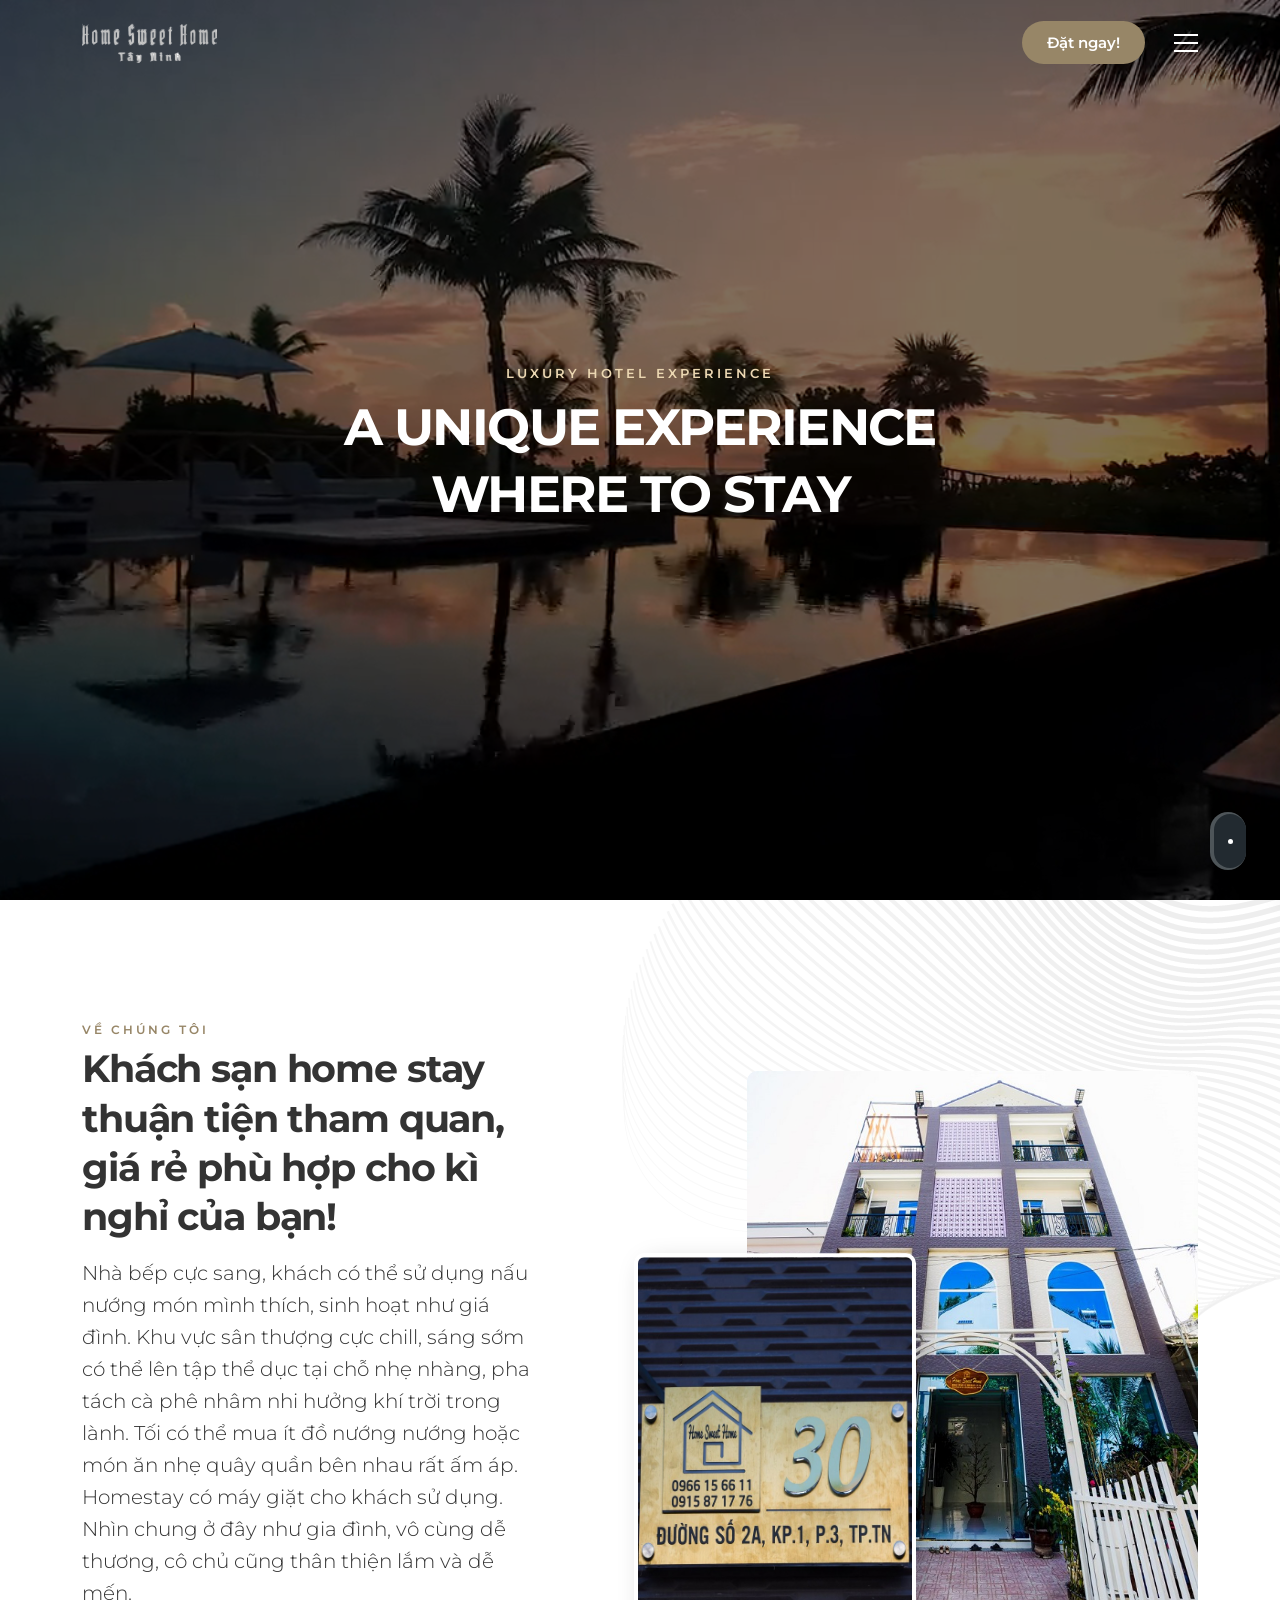
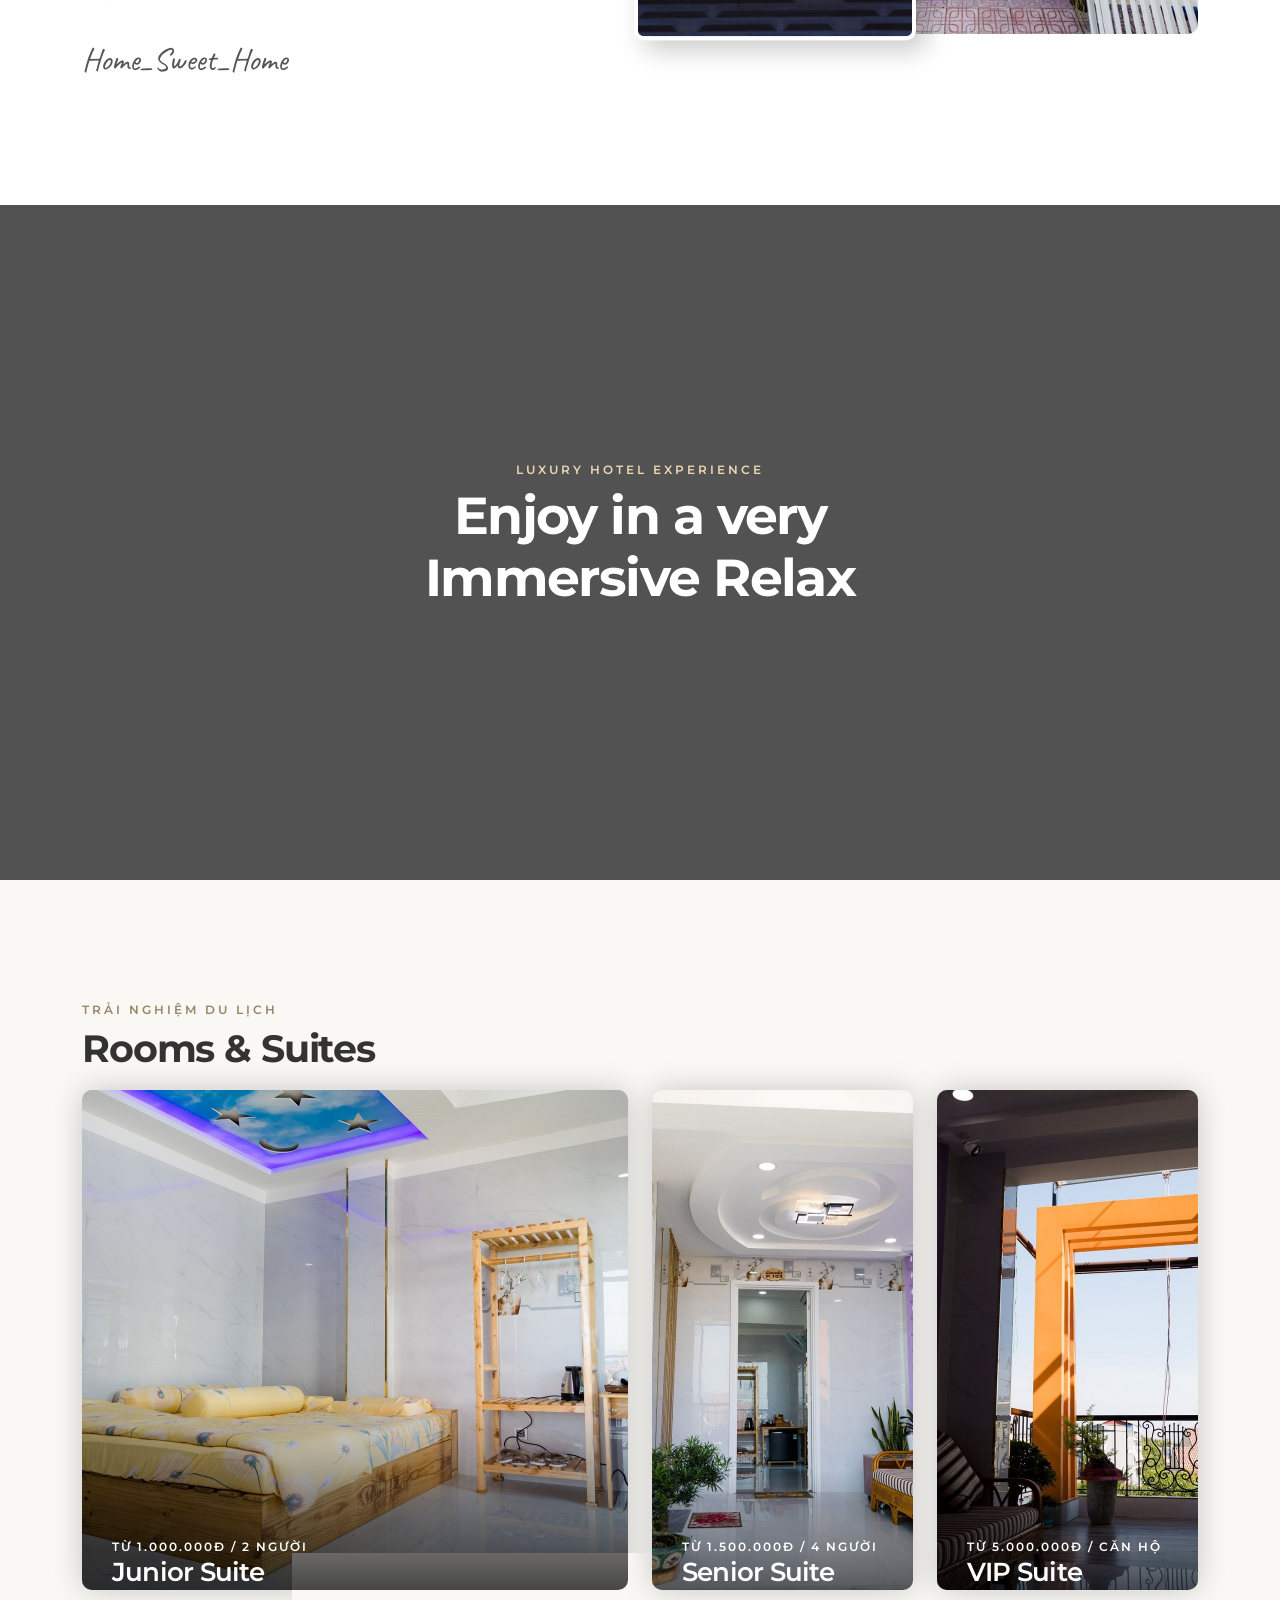
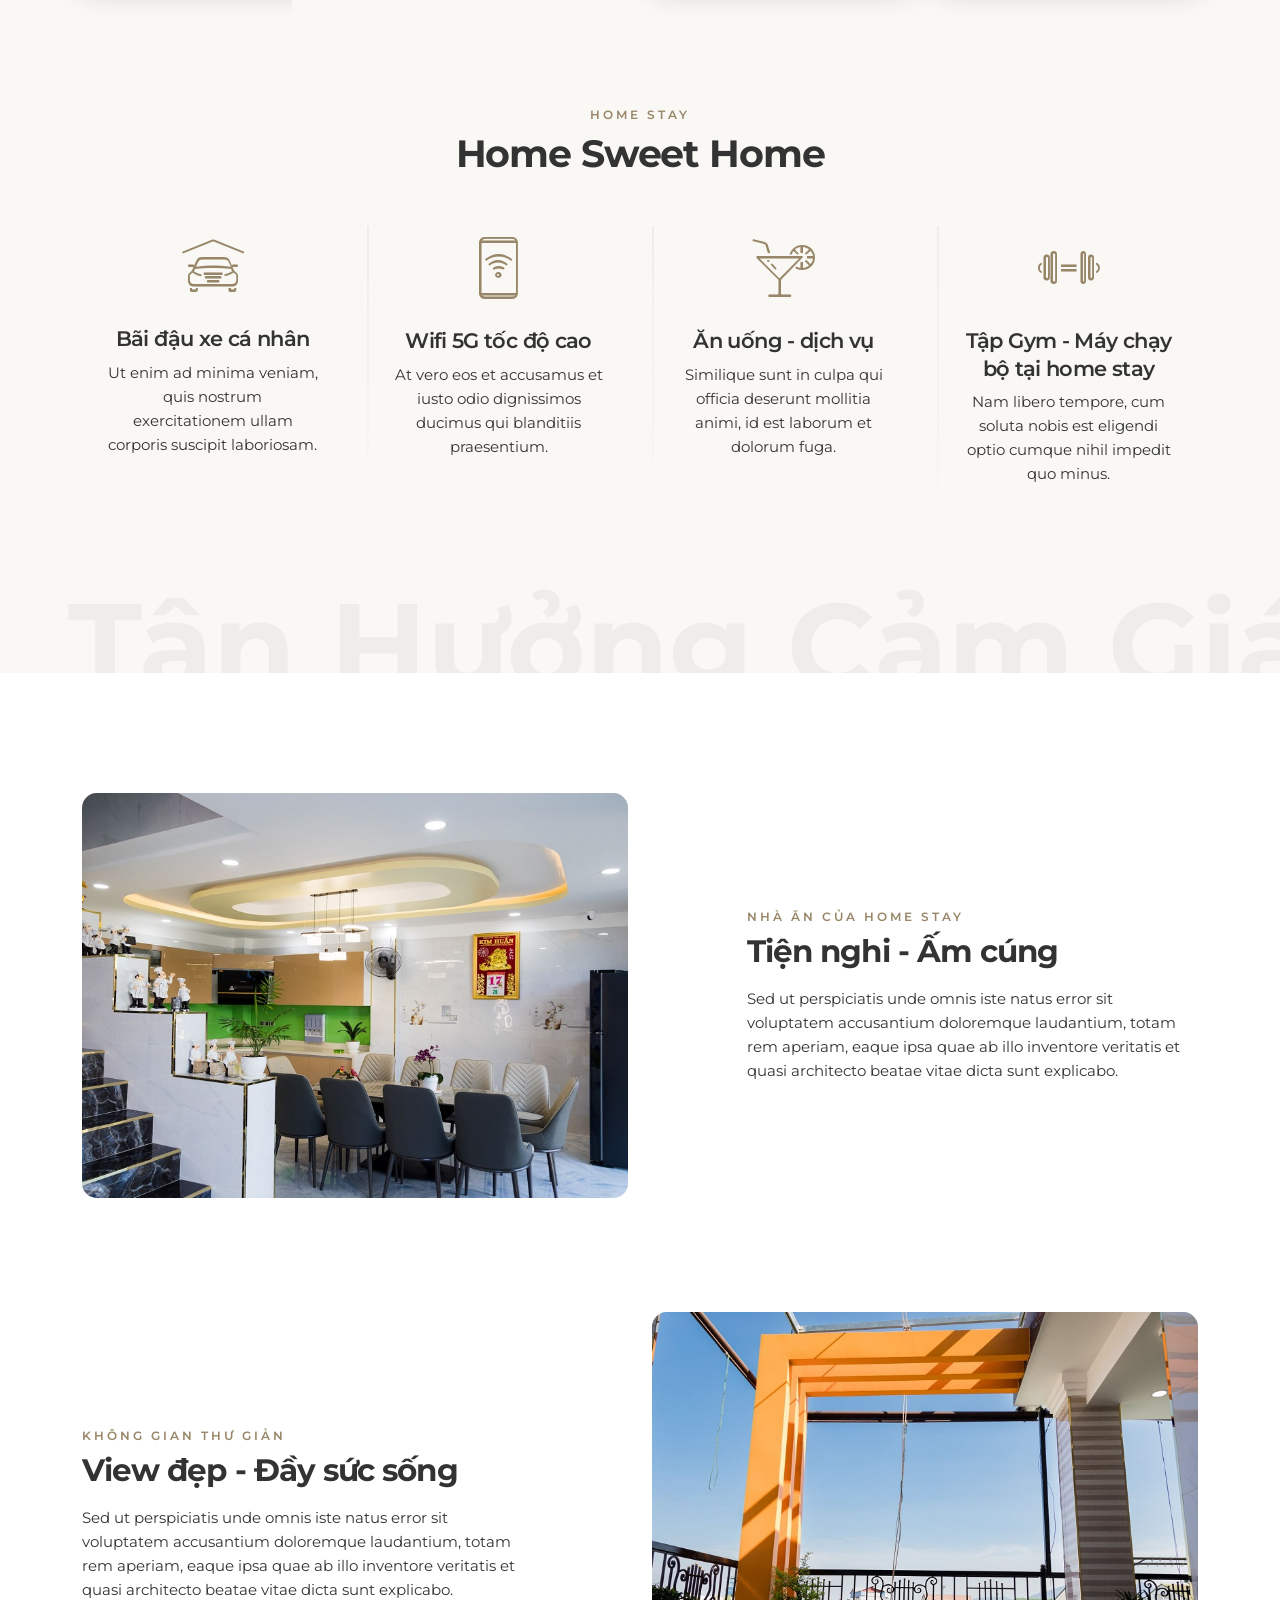
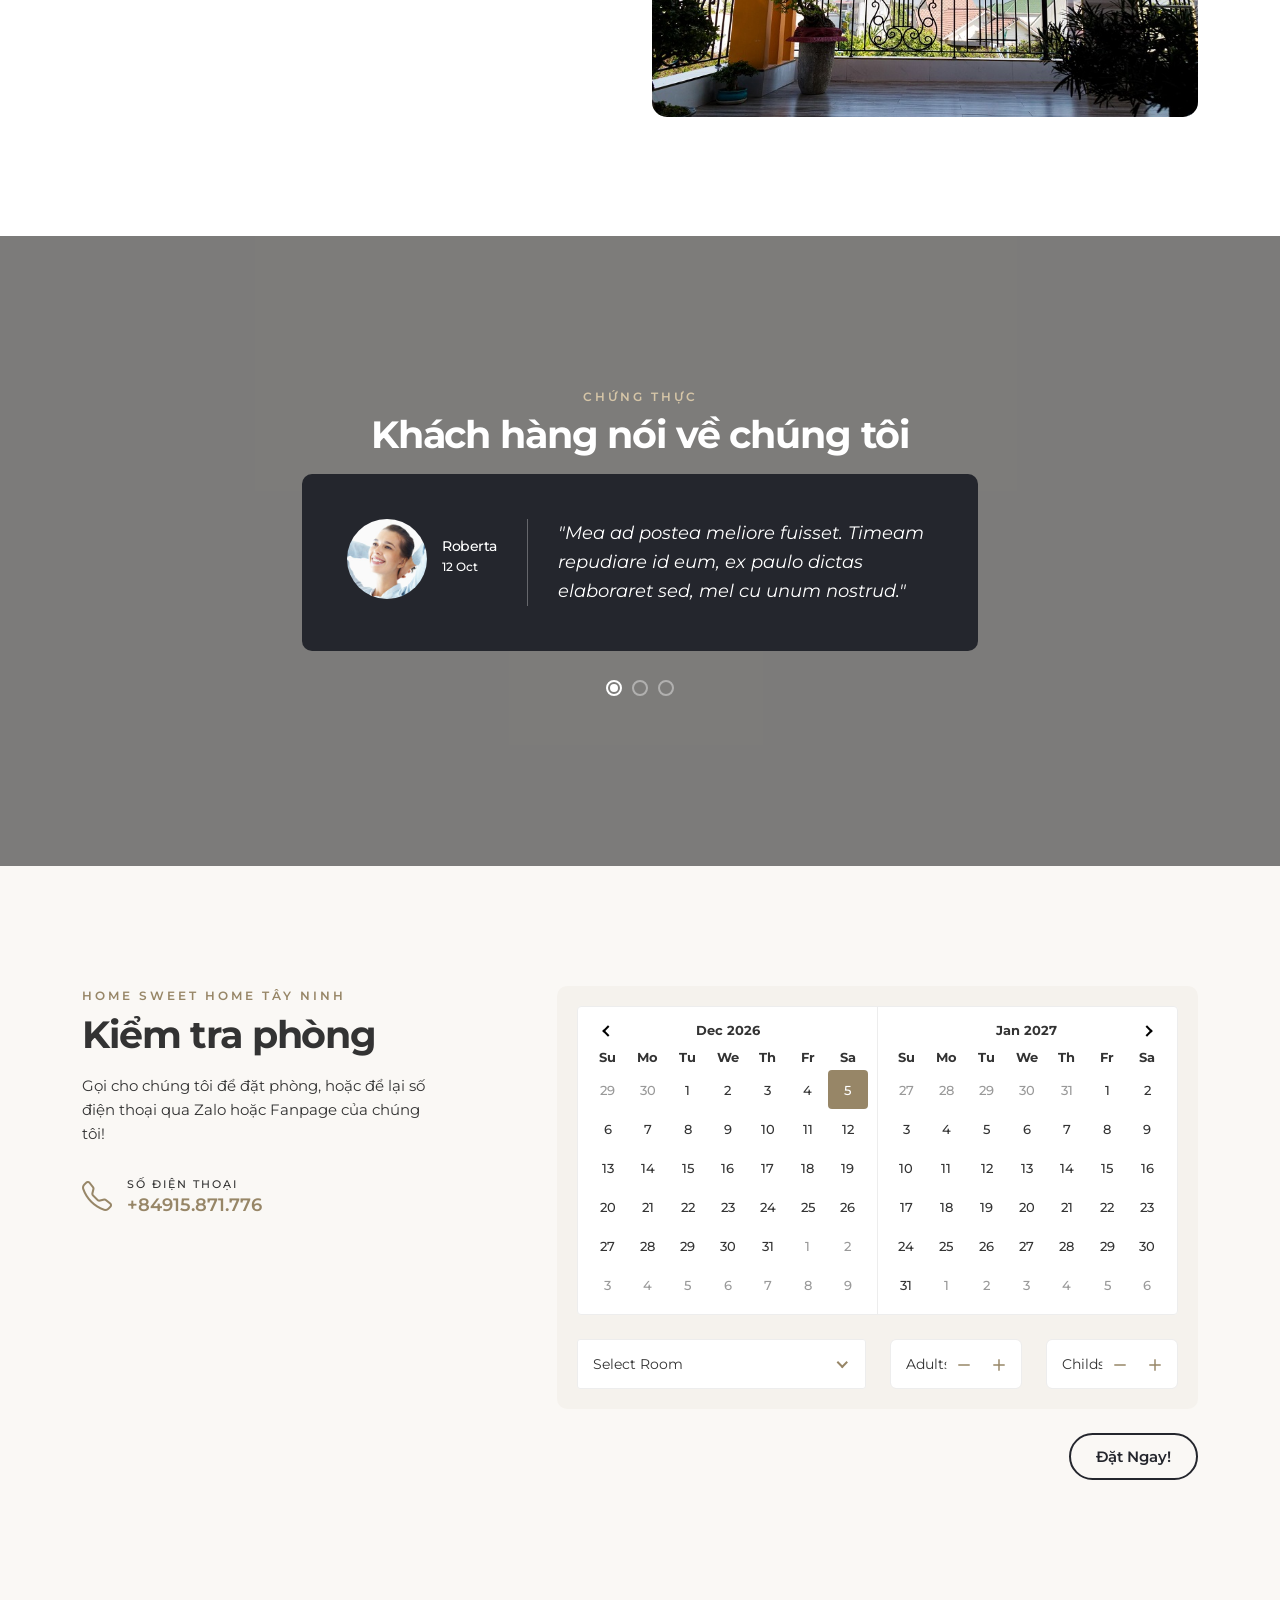
==== commit 363f5aa3: "." ====
--- a/index.html
+++ b/index.html
@@ -450,7 +450,7 @@
     <footer class="revealed">
         <div class="footer_bg">
             <div class="gradient_over"></div>
-            <div class="background-image" data-background="url(img/rooms/3.jpg)"></div>
+            <div class="background-image" data-background='url("img/site_img/banner-1.png")'></div>
         </div>
         <div class="container">
             <div class="row move_content">
@@ -475,11 +475,11 @@
                     <h5>Explore</h5>
                     <div class="footer_links">
                         <ul>
-                            <li><a href="index.html">Trang Chủ</a></li>
-                            <li><a href="about.html">Về Chúng Tôi</a></li>
-                            <li><a href="room-list-1.html">Rooms &amp; Suites</a></li>
-                            <li><a href="contacts.html">Liên Hệ</a></li>
-                            <li><a href="about.html">Chính Sách Thuê Phòng</a></li>
+                            <li><a href="#">Trang Chủ</a></li>
+                            <li><a href="#">Về Chúng Tôi</a></li>
+                            <li><a href="#">Rooms &amp; Suites</a></li>
+                            <li><a href="#">Liên Hệ</a></li>
+                            <li><a href="#">Chính Sách Thuê Phòng</a></li>
                         </ul>
                     </div>
                 </div>
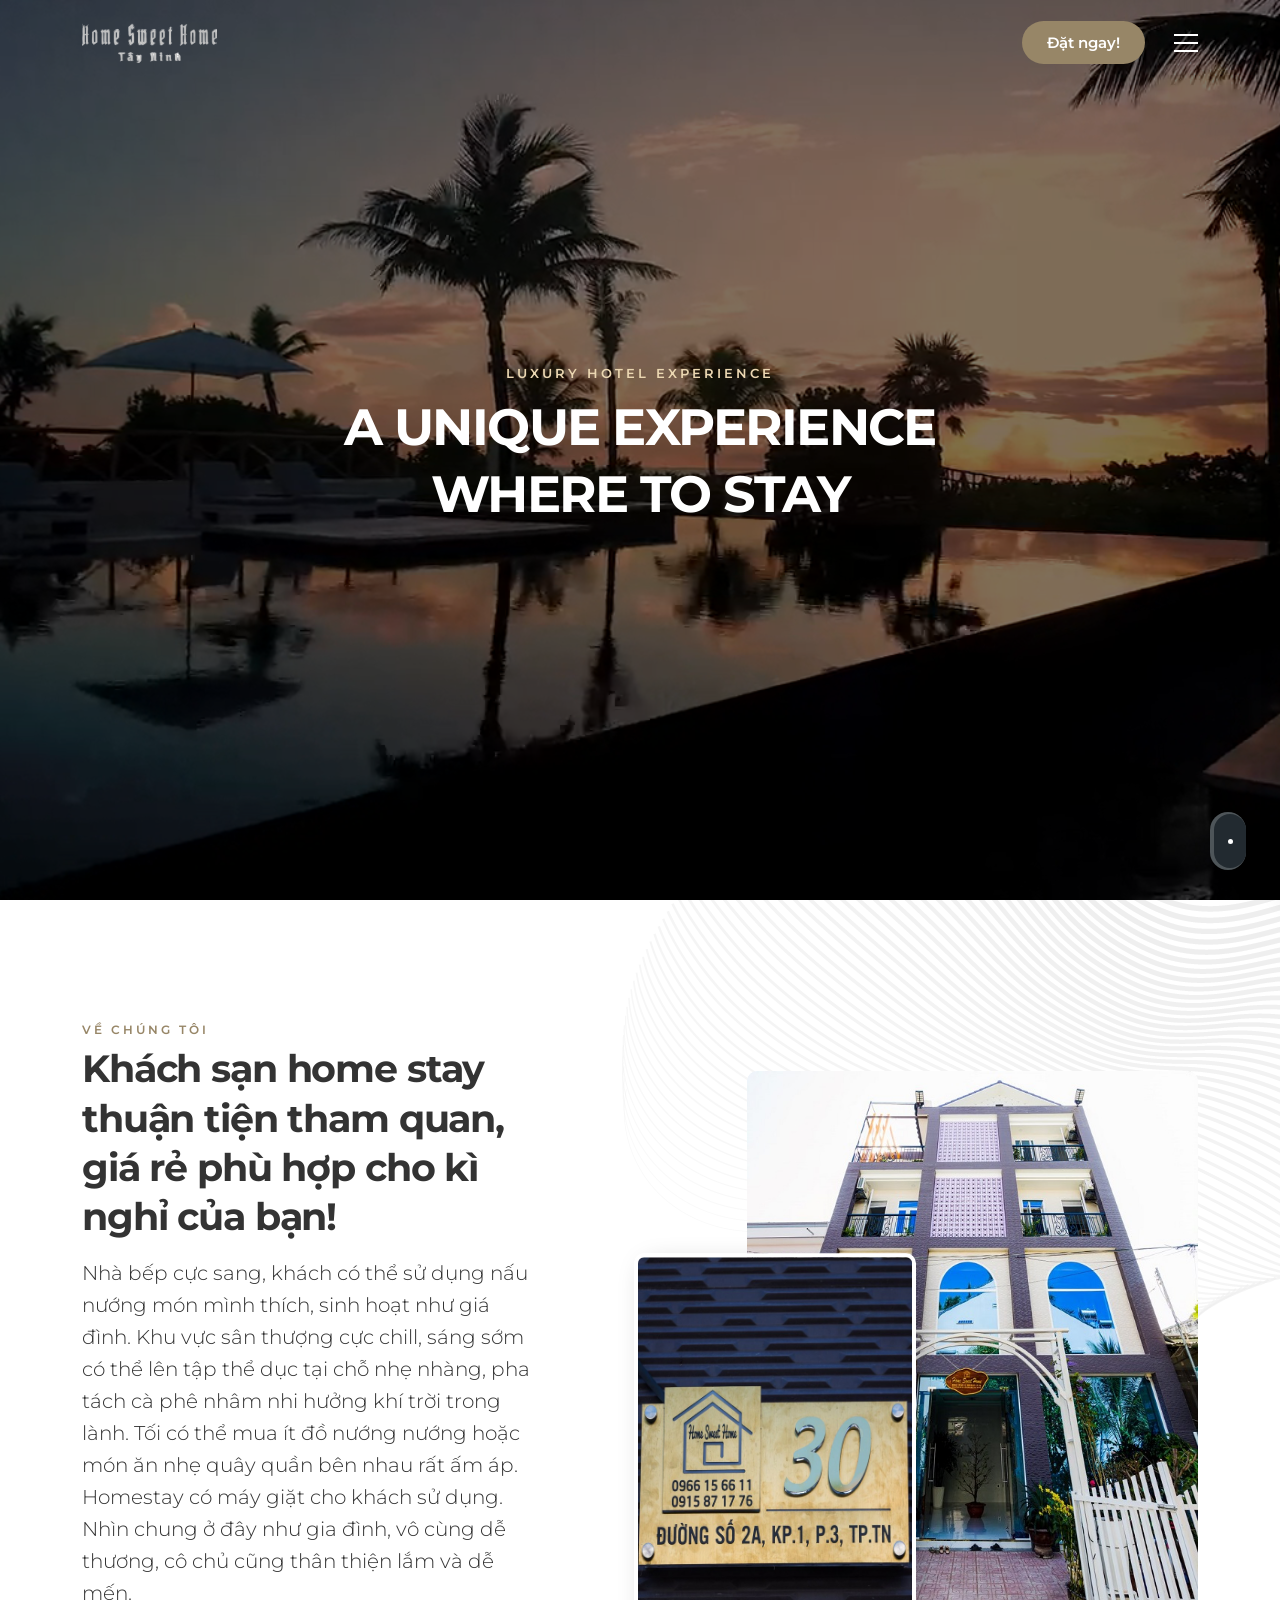
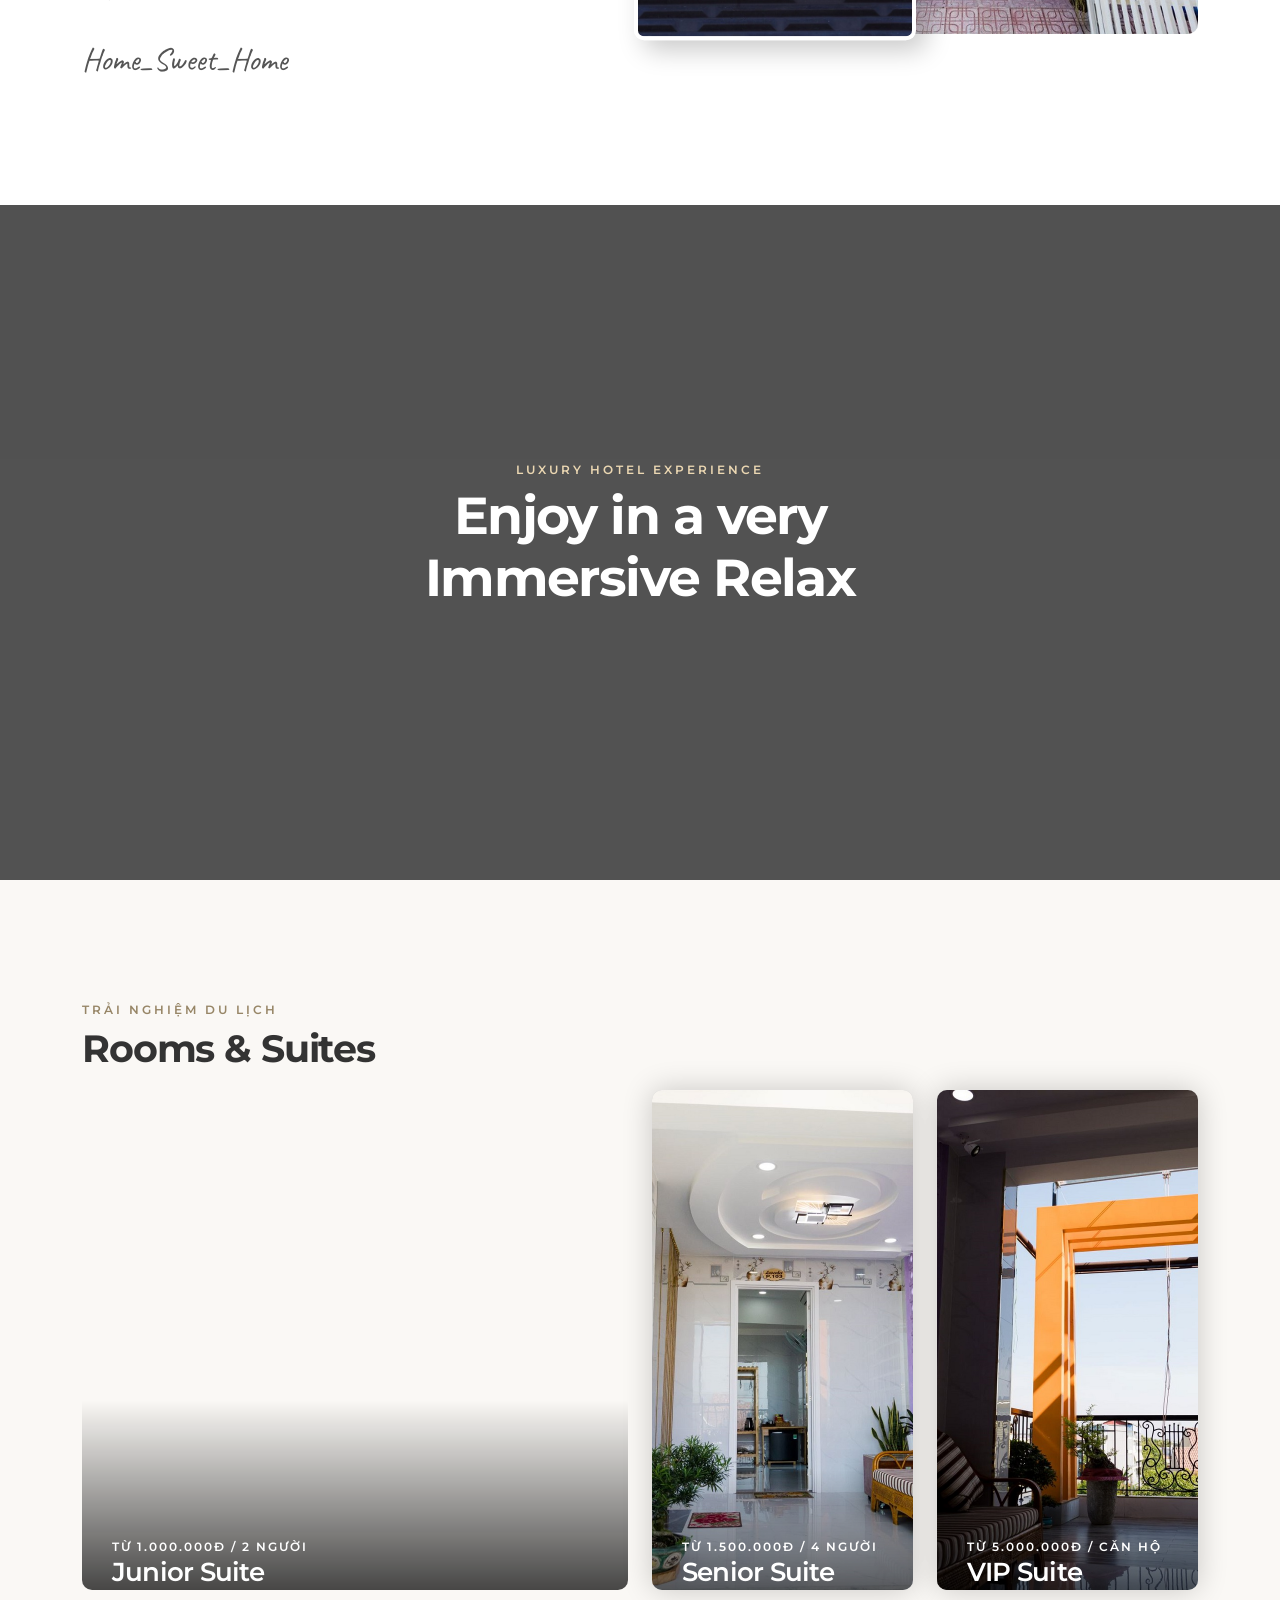
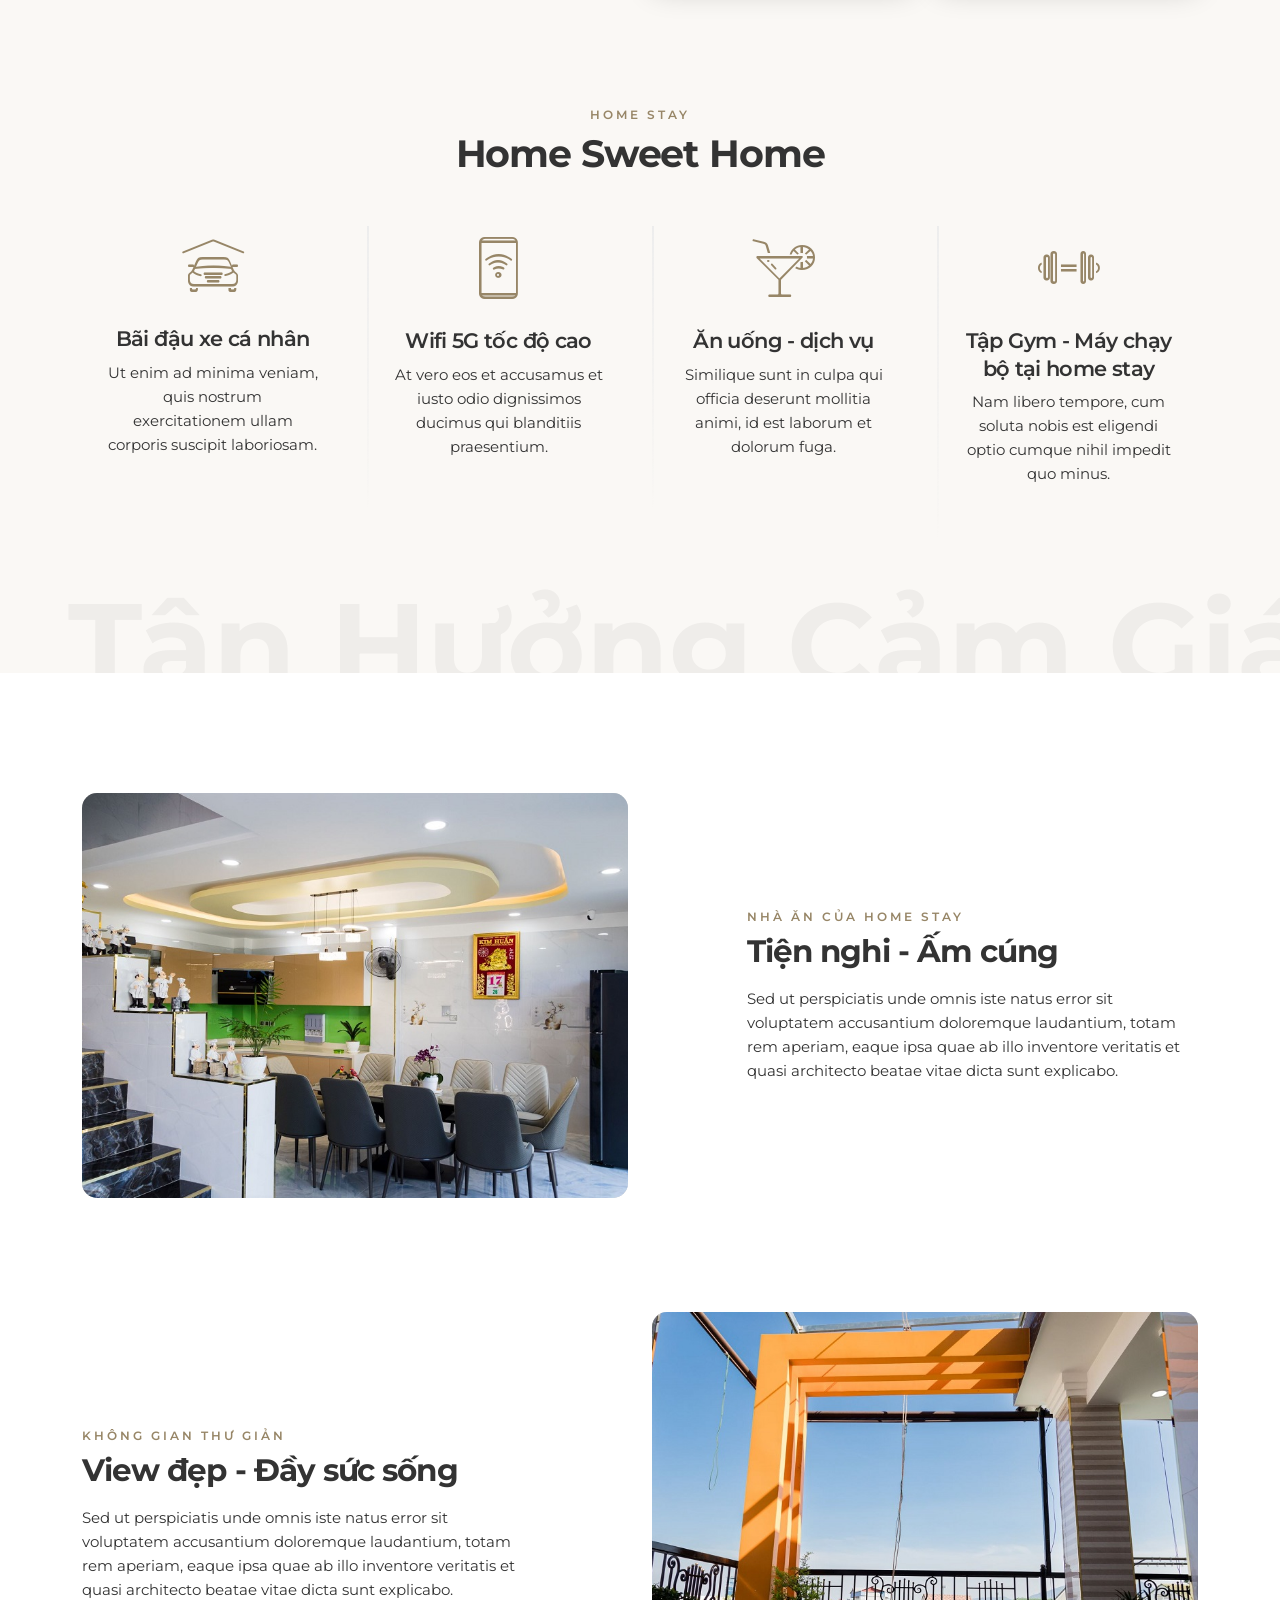
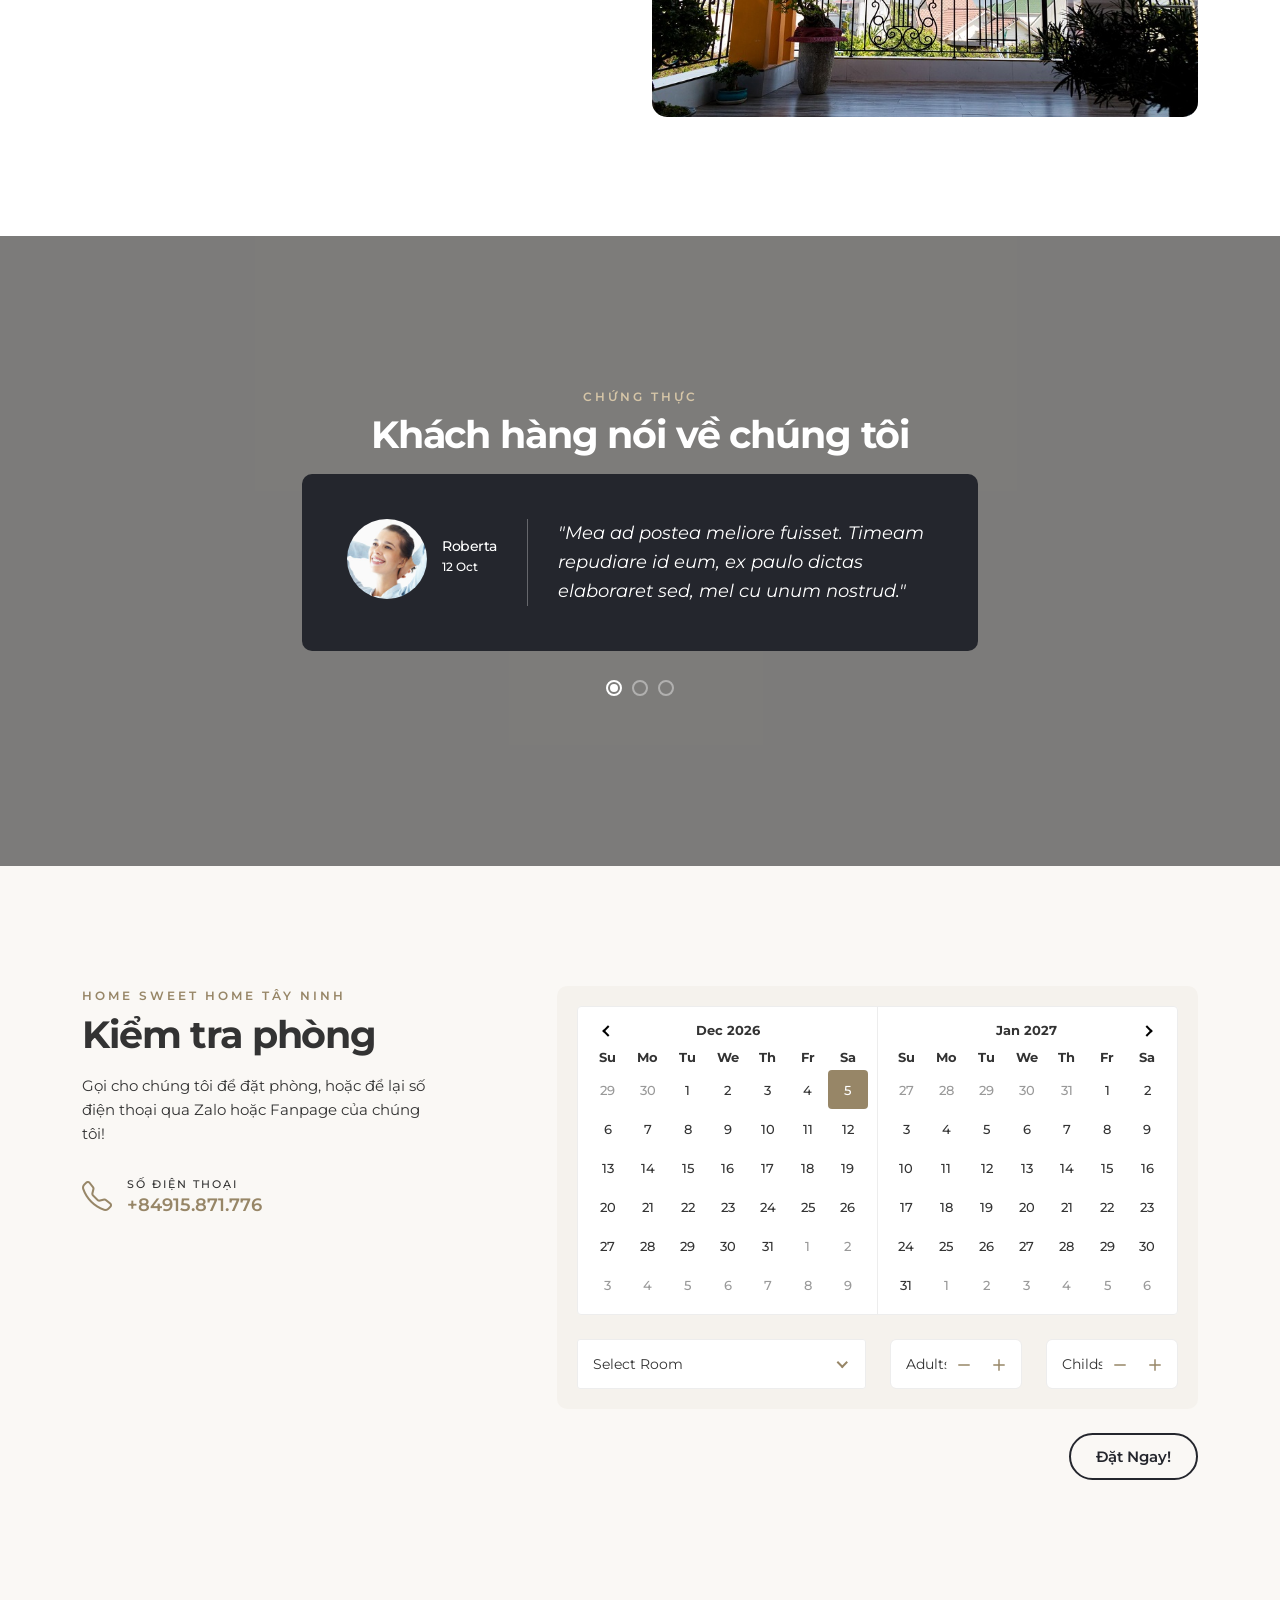
==== commit 68730d32: "fix video loader" ====
--- a/index.html
+++ b/index.html
@@ -114,7 +114,7 @@
 
     <main>
         <div class="hero full-height jarallax" id="home"
-            data-jarallax-video="mp4:./video/sunset.mp4,webm:./video/sunset.webm,ogv:./video/sunset.ogv"
+            data-jarallax-video="mp4:./video/sunset.mp4,webm:./video/sunset.webm"
             data-speed="0.2">
             <div class="wrapper opacity-mask d-flex align-items-center justify-content-center text-center animate_hero"
                 data-opacity-mask="rgba(0, 0, 0, 0.5)">
@@ -167,7 +167,6 @@
                     <video loop="loop" muted="muted" id="video_home">
                         <source src="video/swimming_pool_2.mp4" type="video/mp4">
                         <source src="video/swimming_pool_2.webm" type="video/webm">
-                        <source src="video/swimming_pool_2.ogv" type="video/ogg">
                     </video>
                     <div class="pinned-image__container-overlay"></div>
                 </div>
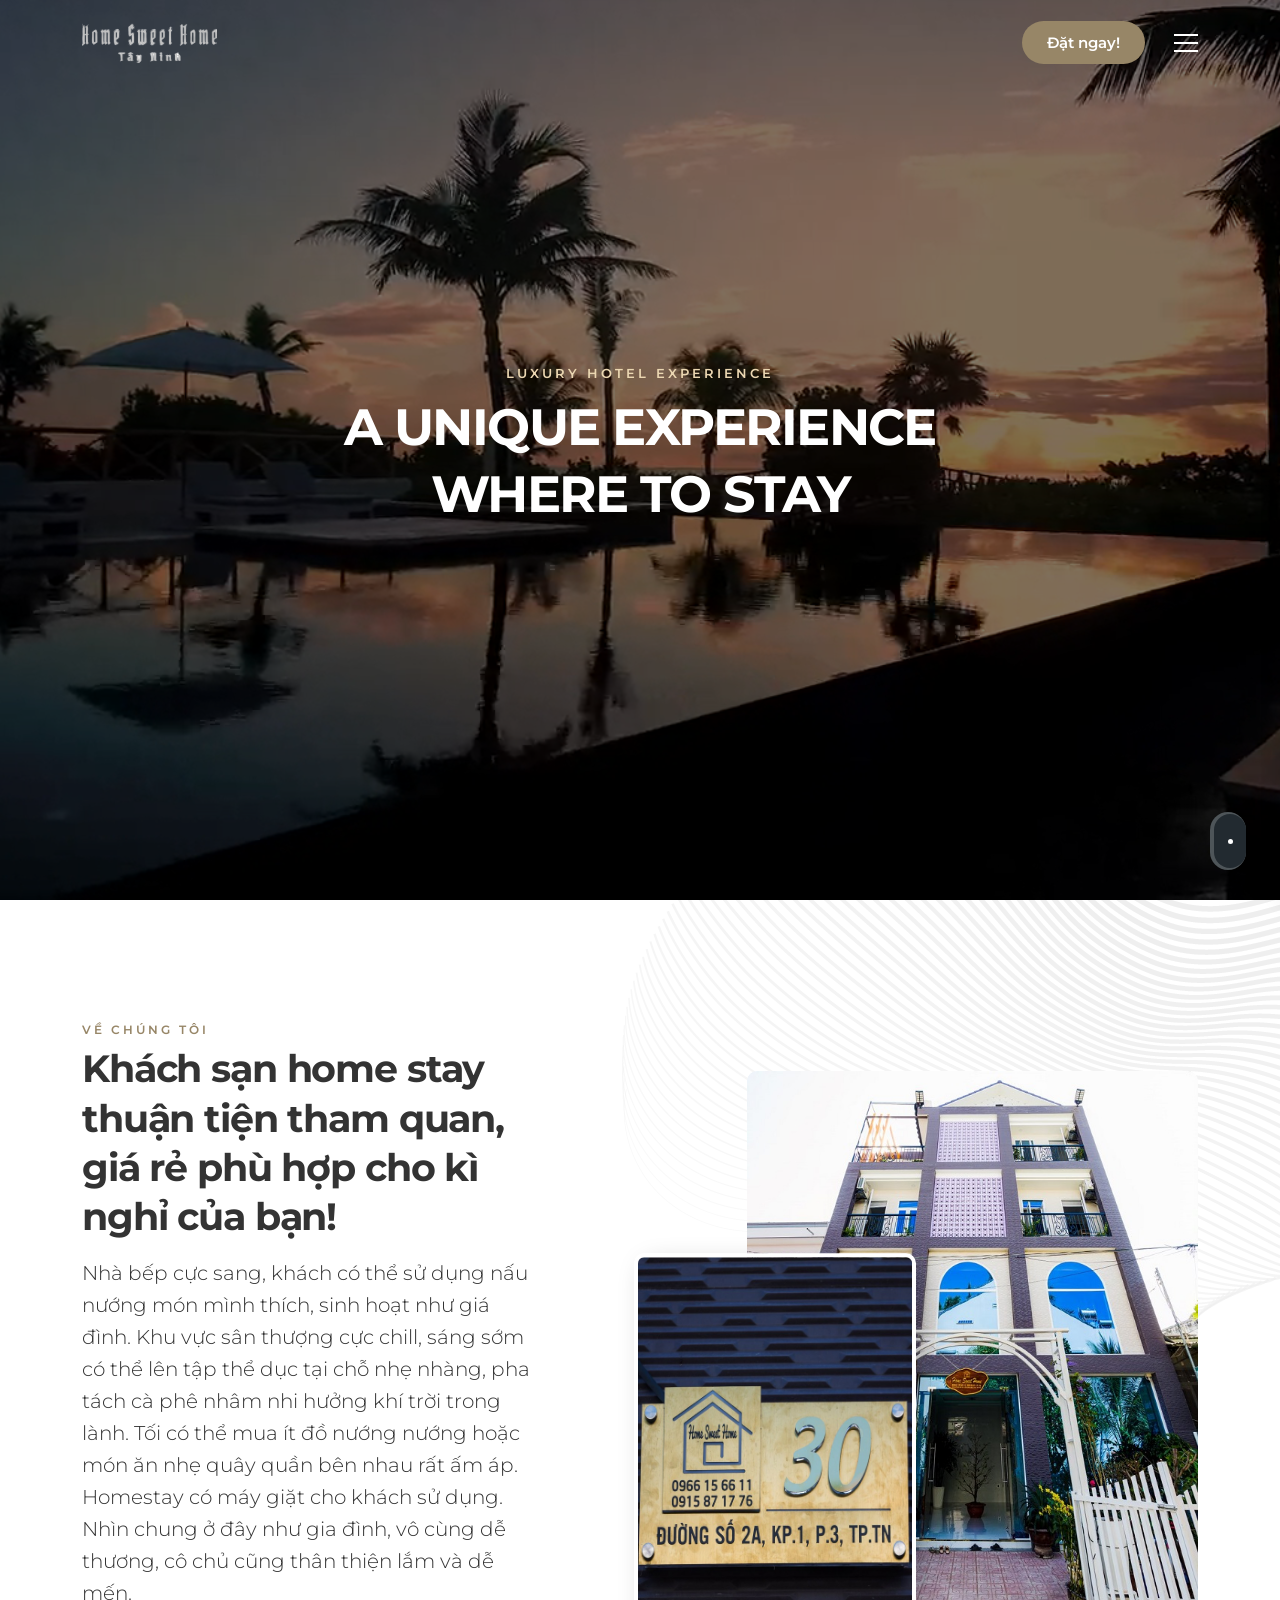
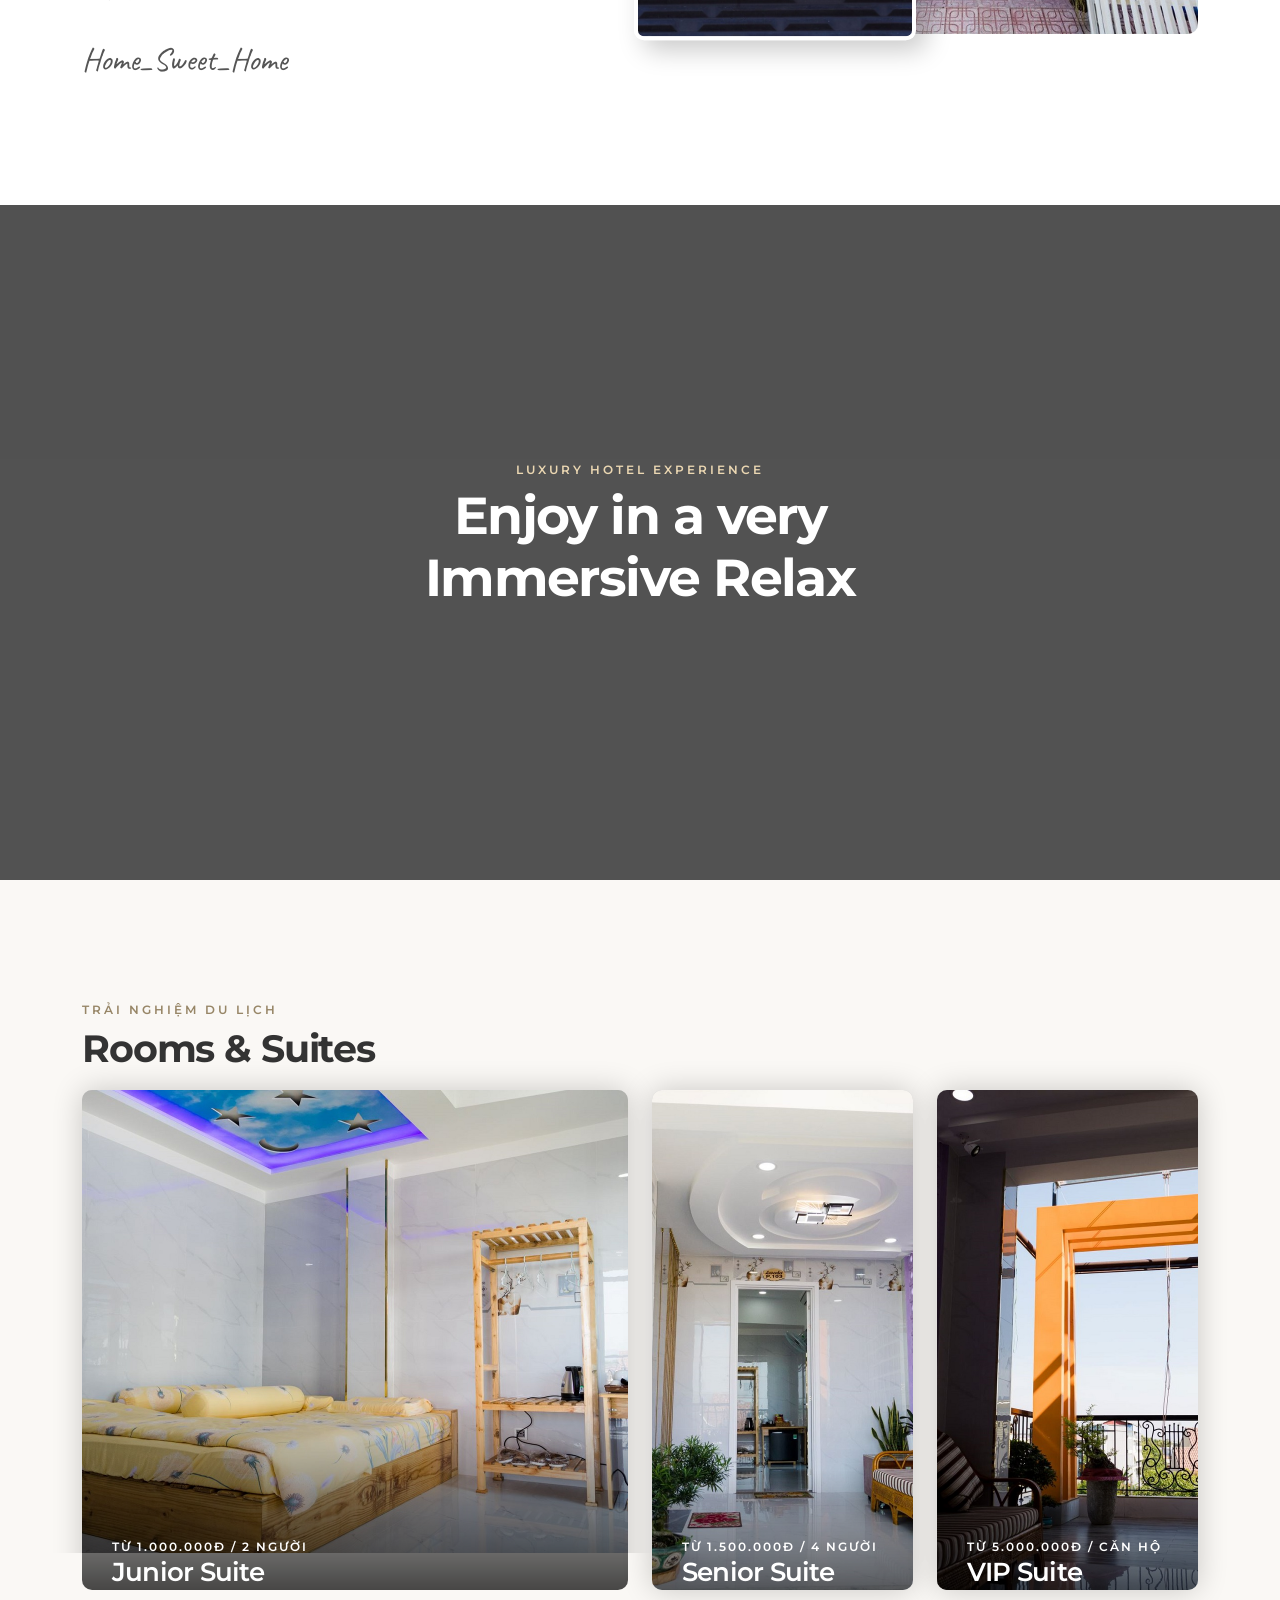
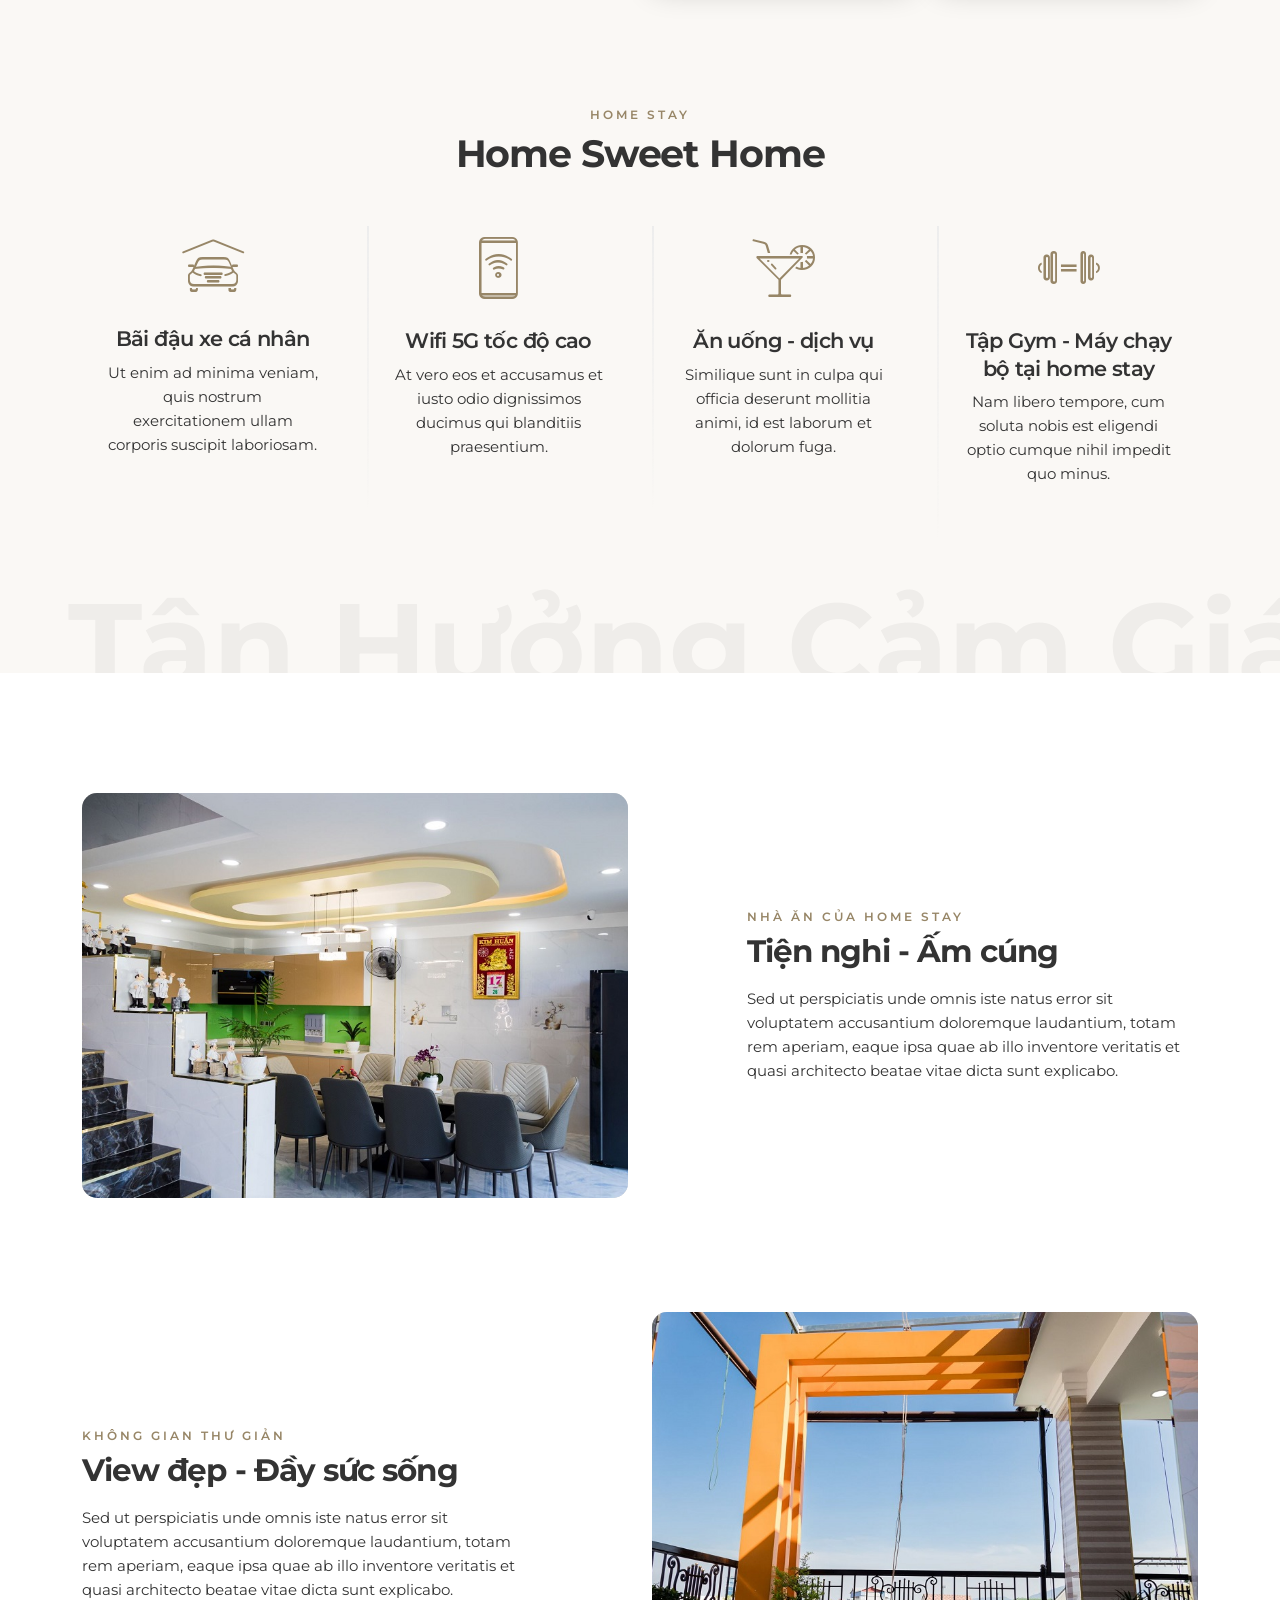
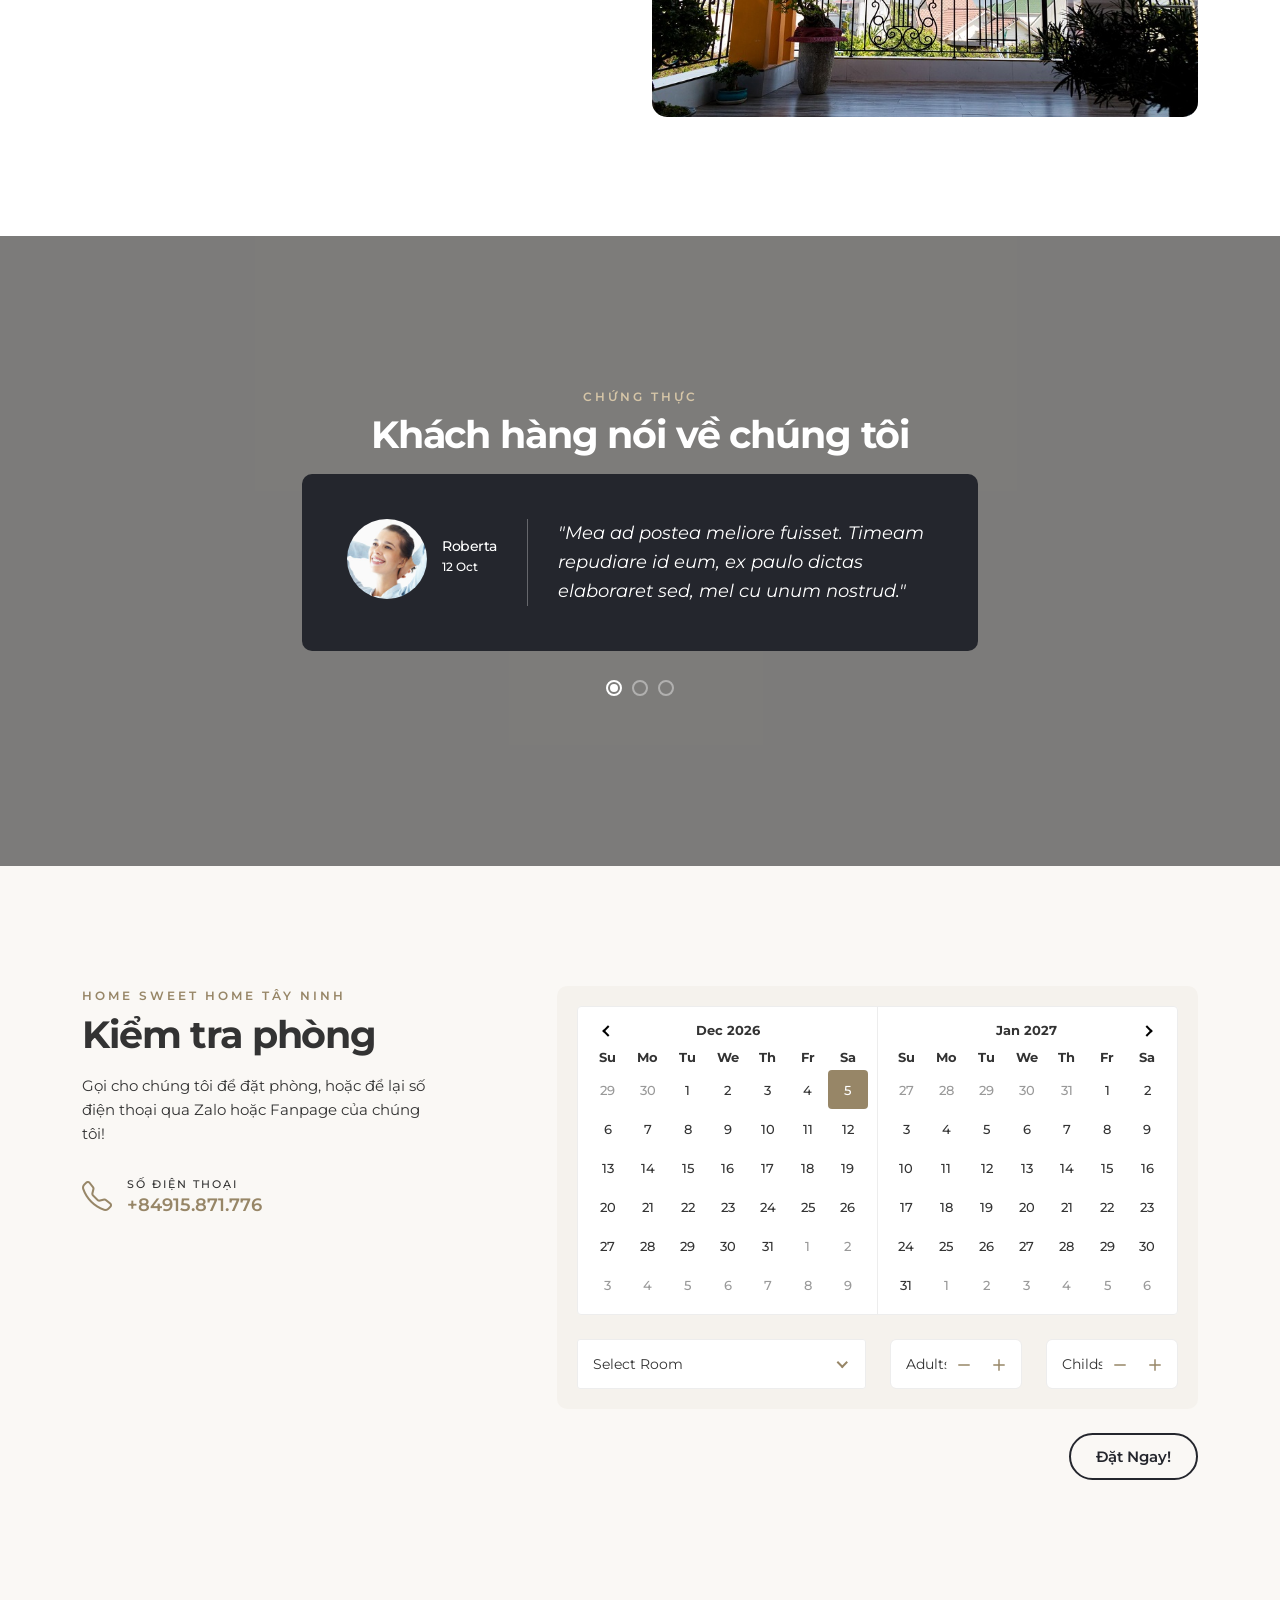
==== commit 44bed06c: "remove video link jara" ====
--- a/index.html
+++ b/index.html
@@ -114,7 +114,7 @@
 
     <main>
         <div class="hero full-height jarallax" id="home"
-            data-jarallax-video="mp4:./video/sunset.mp4,webm:./video/sunset.webm"
+            data-jarallax-video="webm:./video/sunset.webm"
             data-speed="0.2">
             <div class="wrapper opacity-mask d-flex align-items-center justify-content-center text-center animate_hero"
                 data-opacity-mask="rgba(0, 0, 0, 0.5)">
@@ -165,7 +165,6 @@
             <div class="pinned-image pinned-image--medium">
                 <div class="pinned-image__container" id="section_video">
                     <video loop="loop" muted="muted" id="video_home">
-                        <source src="video/swimming_pool_2.mp4" type="video/mp4">
                         <source src="video/swimming_pool_2.webm" type="video/webm">
                     </video>
                     <div class="pinned-image__container-overlay"></div>
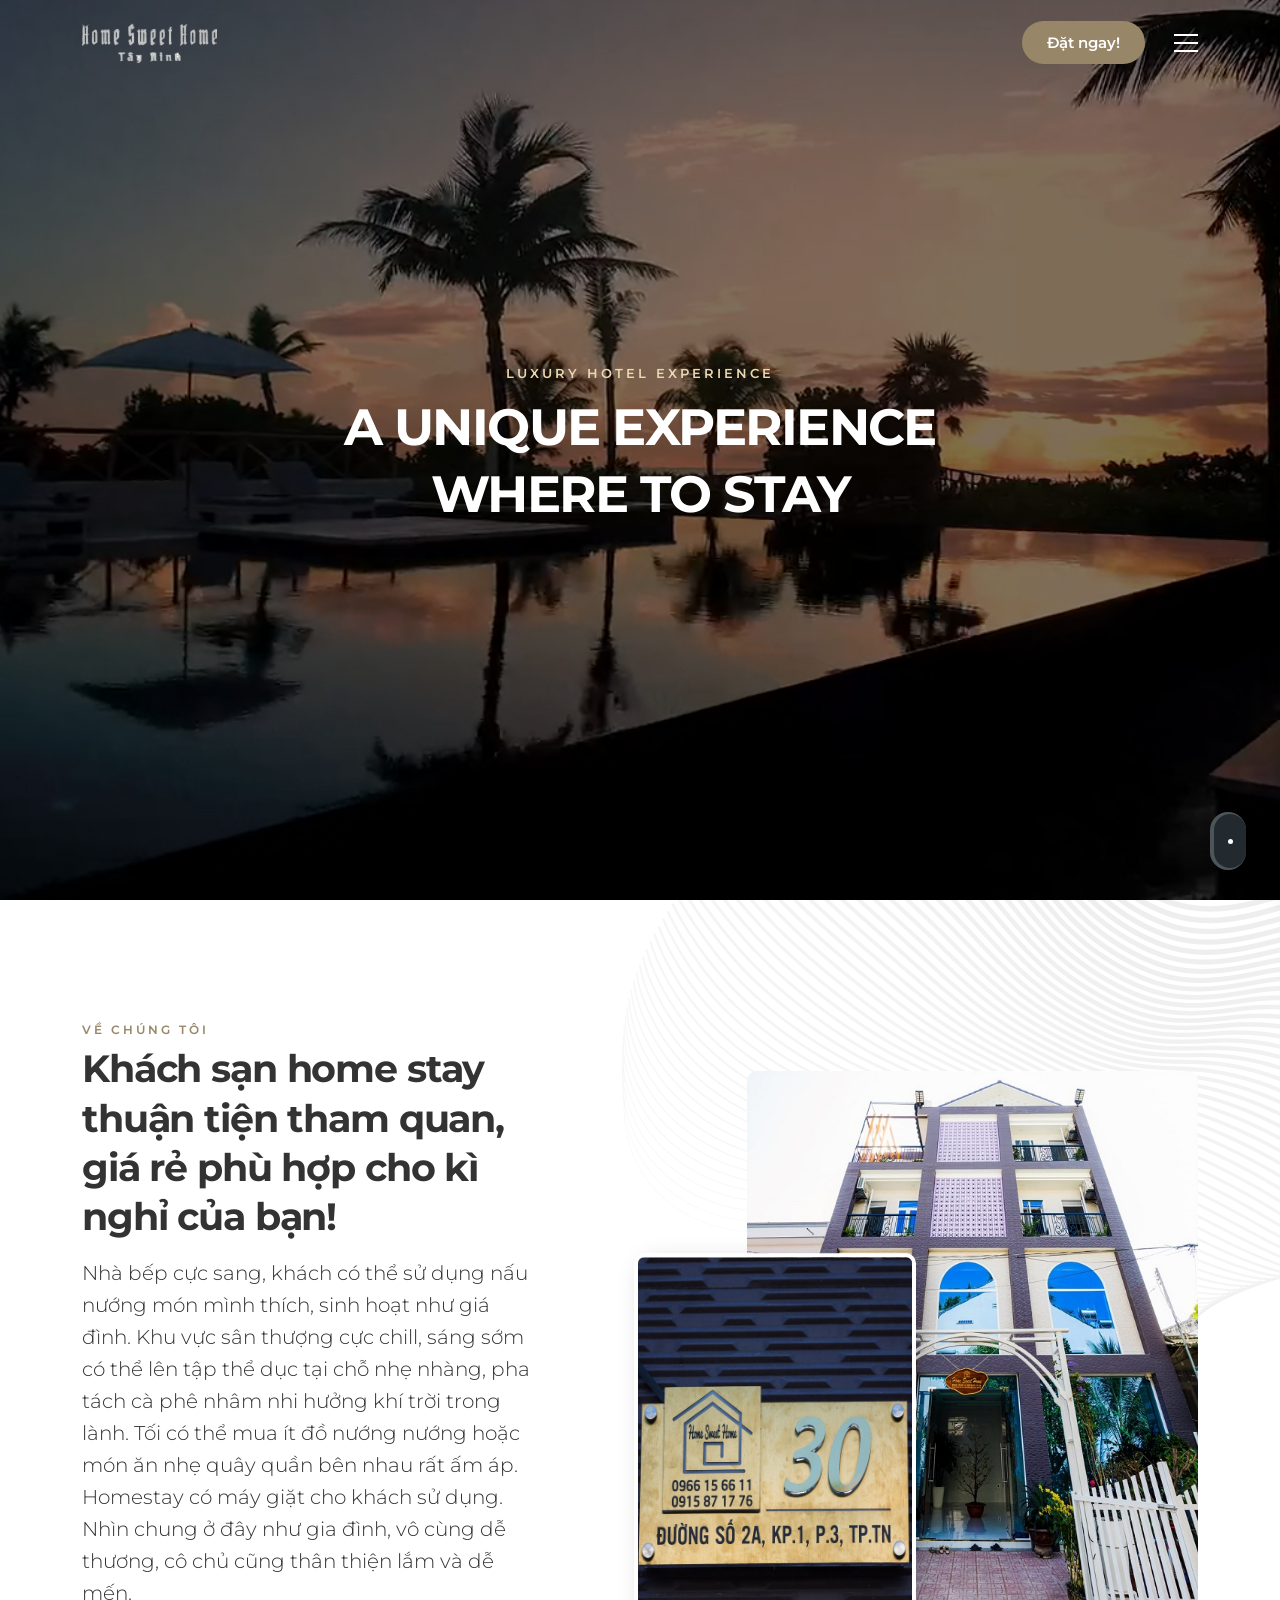
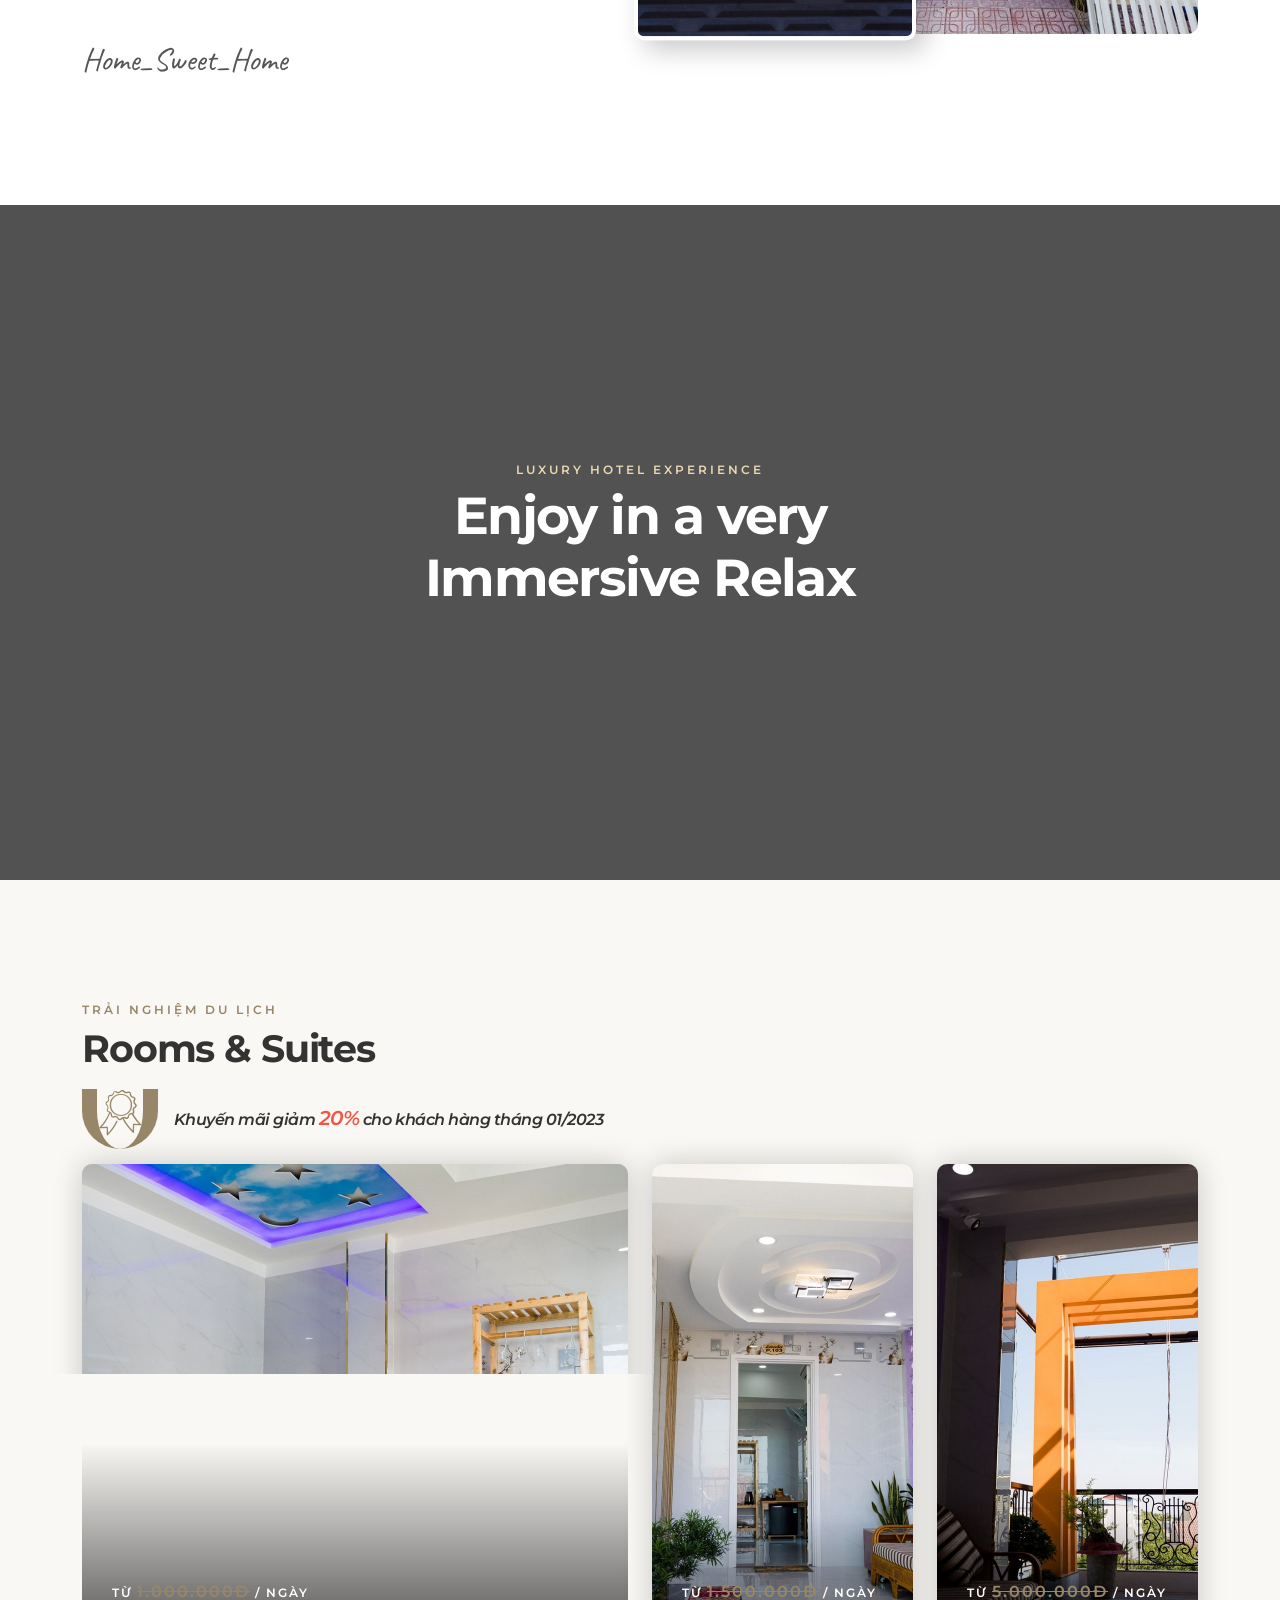
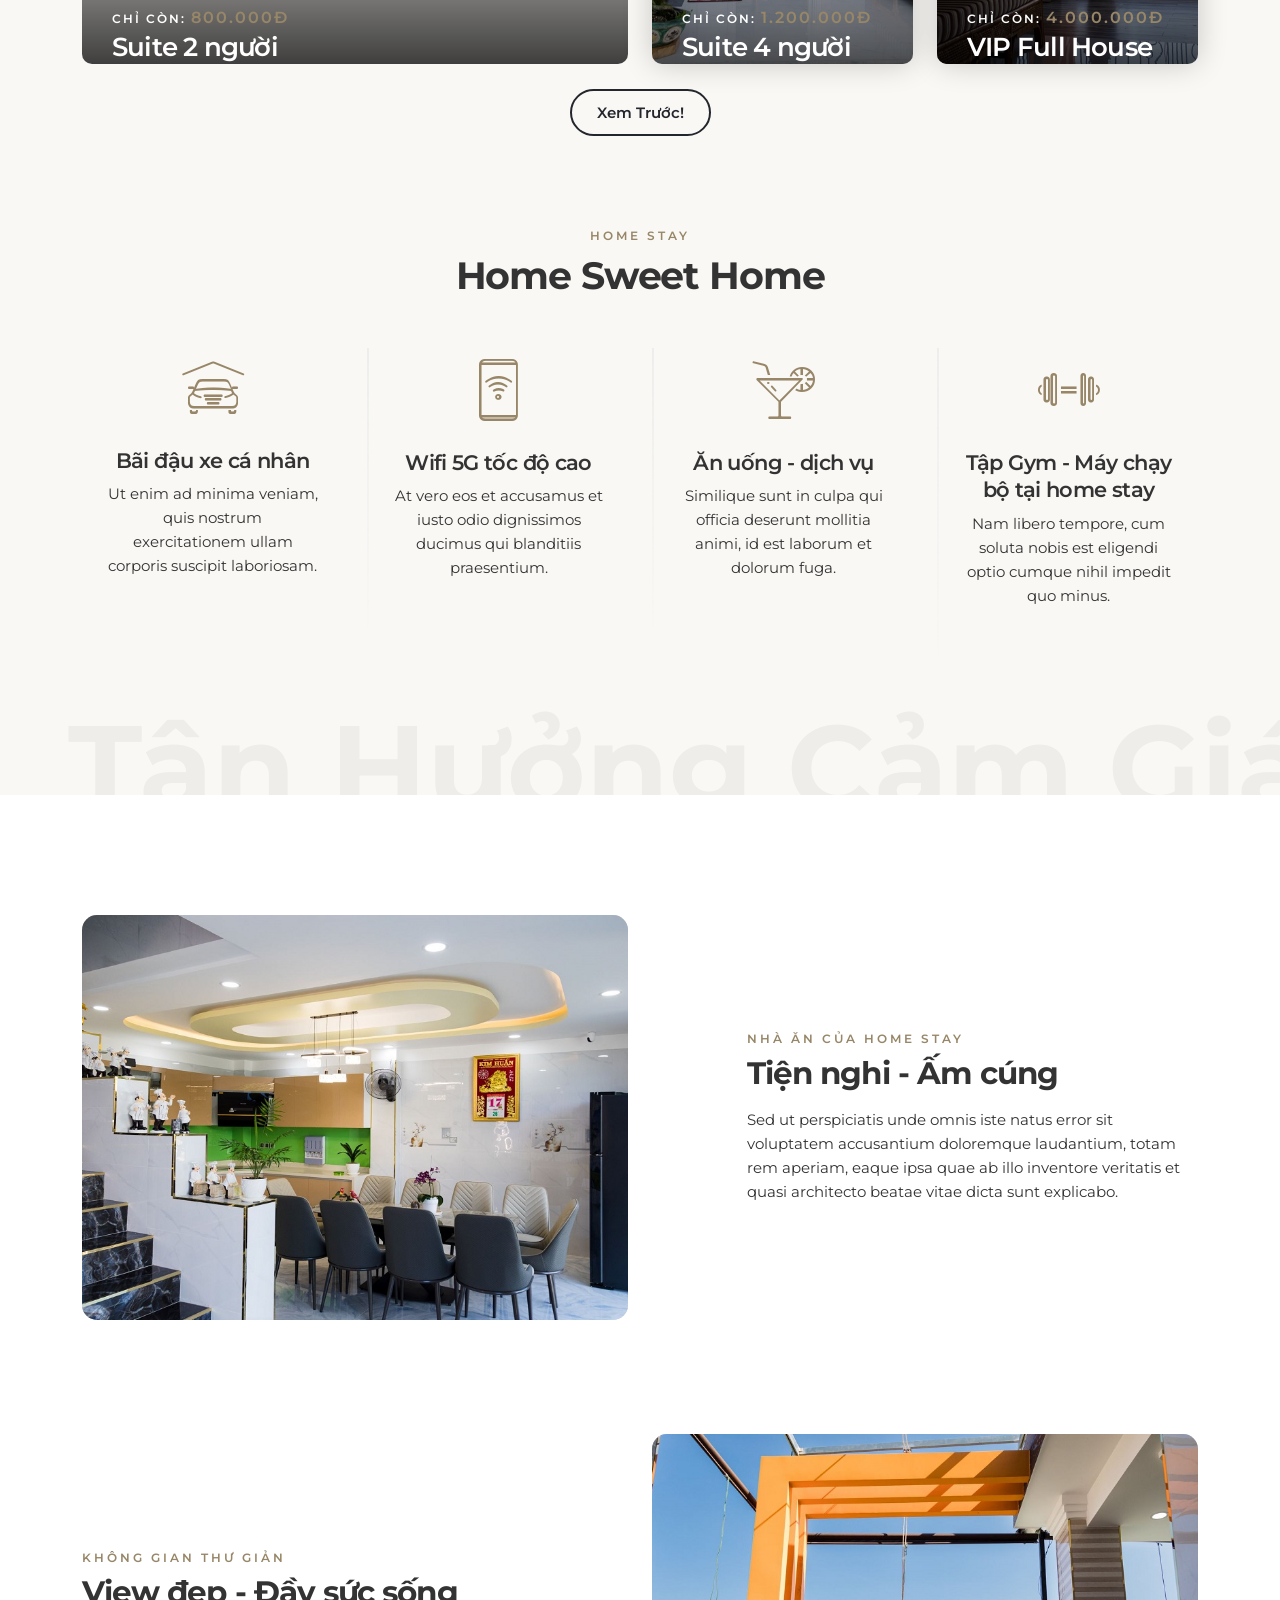
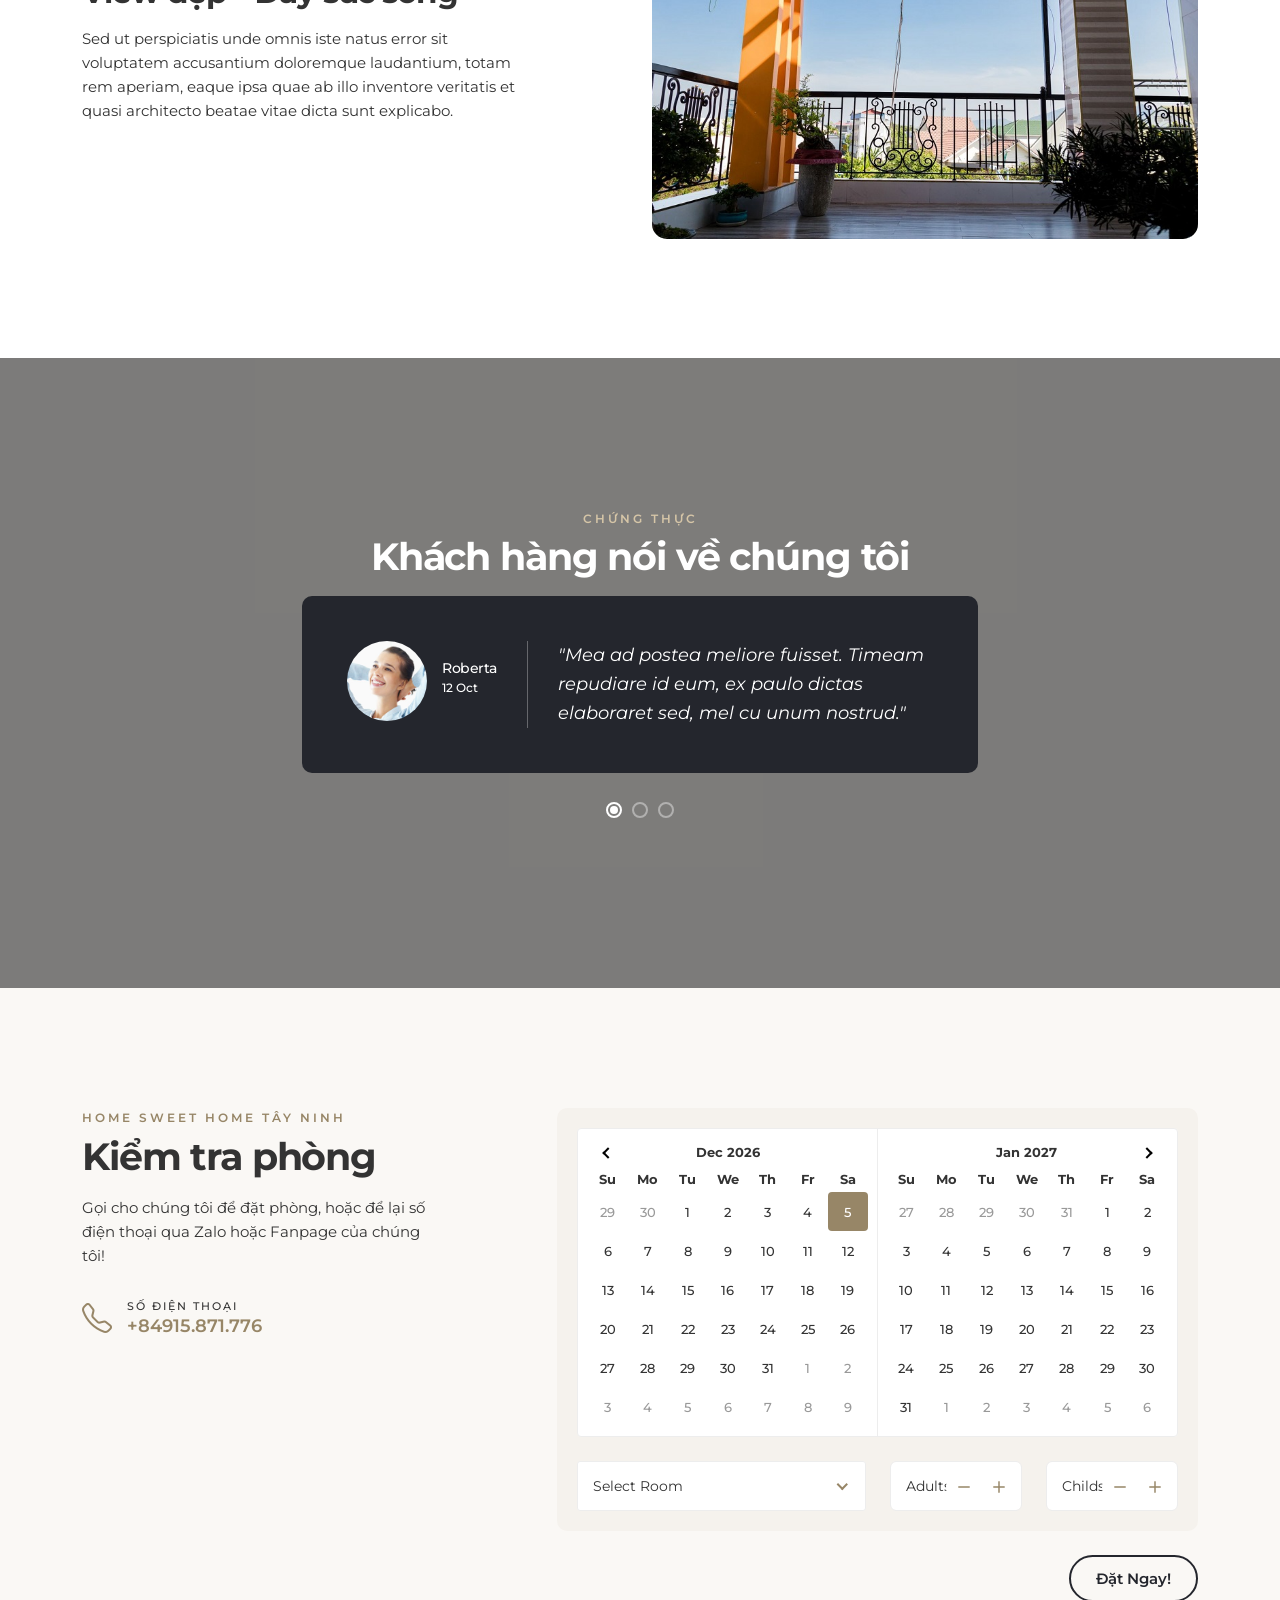
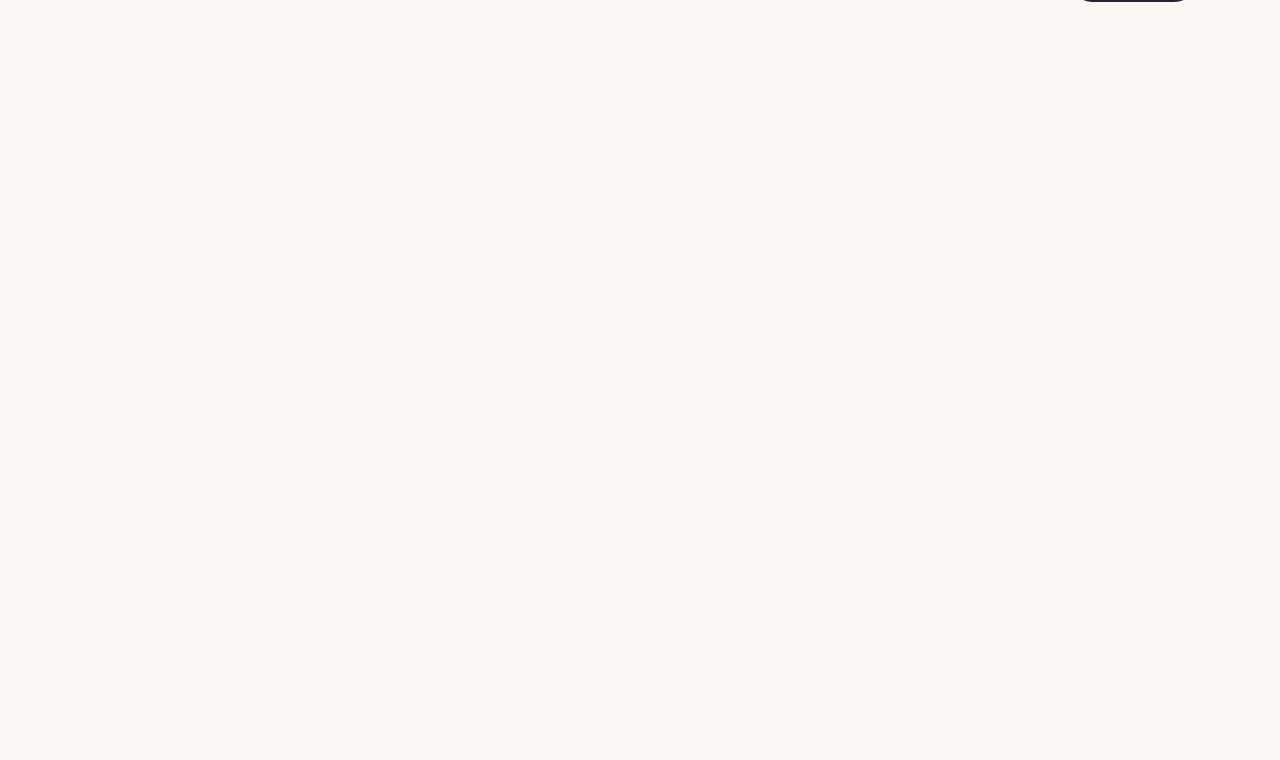
==== commit 099a133d: "." ====
--- a/index.html
+++ b/index.html
@@ -38,6 +38,7 @@
 
     <!-- BASE CSS -->
     <link href="css/bootstrap.min.css" rel="stylesheet">
+    <link href="css/fancybox.min.css" rel="stylesheet">
     <link href="css/style.css" rel="stylesheet">
     <link href="css/vendors.min.css" rel="stylesheet">
 
@@ -45,7 +46,8 @@
     <link href="css/custom.css" rel="stylesheet">
 </head>
 
-<body class="datepicker_mobile_full" data-bs-spy="scroll" data-bs-target="#main-menu" data-bs-smooth-scroll="true" class="scrollspy-example" tabindex="0">
+<body class="datepicker_mobile_full" data-bs-spy="scroll" data-bs-target="#main-menu" data-bs-smooth-scroll="true"
+    class="scrollspy-example" tabindex="0">
 
 
     <div id="preloader">
@@ -113,15 +115,14 @@
     <!-- /nav_panel -->
 
     <main>
-        <div class="hero full-height jarallax" id="home"
-            data-jarallax-video="webm:./video/sunset.webm"
+        <div class="hero full-height jarallax" id="home" data-jarallax-video="webm:./video/sunset.webm"
             data-speed="0.2">
             <div class="wrapper opacity-mask d-flex align-items-center justify-content-center text-center animate_hero"
                 data-opacity-mask="rgba(0, 0, 0, 0.5)">
                 <div class="container">
                     <small class="slide-animated one">Luxury Hotel Experience</small>
                     <h3 class="slide-animated two">A unique Experience<br>where to stay</h3>
-                   
+
                 </div>
                 <div class="mouse_wp slide-animated four">
                     <a href="#first_section" class="btn_scrollto">
@@ -140,7 +141,8 @@
                         <div class="parallax_wrapper">
                             <img src="img/site_img/HOME SWEET HOME-55.jpg" alt="" class="img-fluid rounded-img">
                             <div data-cue="slideInUp" class="img_over"><span data-jarallax-element="-30"><img
-                                        src="img/site_img/HOME SWEET HOME-2.jpg" alt="" class="rounded-img"></span></div>
+                                        src="img/site_img/HOME SWEET HOME-2.jpg" alt="" class="rounded-img"></span>
+                            </div>
                         </div>
                     </div>
                     <div class="col-lg-5">
@@ -149,13 +151,17 @@
                                 <small>Về chúng tôi</small>
                                 <h2>Khách sạn home stay thuận tiện tham quan, giá rẻ phù hợp cho kì nghỉ của bạn!</h2>
                             </div>
-                            <p class="lead">Nhà bếp cực sang, khách có thể sử dụng nấu nướng món mình thích, sinh hoạt như giá đình.
-
-                                Khu vực sân thượng cực chill, sáng sớm có thể lên tập thể dục tại chỗ nhẹ nhàng, pha tách cà phê nhâm nhi hưởng khí trời trong lành. Tối có thể mua ít đồ nướng nướng hoặc món ăn nhẹ quây quần bên nhau rất ấm áp.
-                                
+                            <p class="lead">Nhà bếp cực sang, khách có thể sử dụng nấu nướng món mình thích, sinh hoạt
+                                như giá đình.
+
+                                Khu vực sân thượng cực chill, sáng sớm có thể lên tập thể dục tại chỗ nhẹ nhàng, pha
+                                tách cà phê nhâm nhi hưởng khí trời trong lành. Tối có thể mua ít đồ nướng nướng hoặc
+                                món ăn nhẹ quây quần bên nhau rất ấm áp.
+
                                 Homestay có máy giặt cho khách sử dụng.
-                                
-                                Nhìn chung ở đây như gia đình, vô cùng dễ thương, cô chủ cũng thân thiện lắm và dễ mến.</p>
+
+                                Nhìn chung ở đây như gia đình, vô cùng dễ thương, cô chủ cũng thân thiện lắm và dễ mến.
+                            </p>
                             <p><em>Home_Sweet_Home</em></p>
                         </div>
                     </div>
@@ -184,40 +190,104 @@
             <div class="title mb-3">
                 <small data-cue="slideInUp">Trải nghiệm du lịch</small>
                 <h2 data-cue="slideInUp" data-delay="200">Rooms & Suites</h2>
+                <h6>
+                    <i class="icon-spa-cartified_massagist animate__animated animate__infinite animate__pulse"></i>
+                    <span>Khuyến mãi giảm <strong>20%</strong> cho khách hàng tháng 01/2023</span>
+                </h6>
             </div>
             <div class="row justify-content-center add_bottom_90" data-cues="slideInUp" data-delay="300">
                 <div class="col-xl-6 col-lg-12 col-md-12 col-sm-12">
-                    <a href="#" class="box_cat_rooms">
+                    <a href="#" class="box_cat_rooms" data-src="img/site_img/HOME SWEET HOME-2 nguoi.jpg" data-thumb="iimg/site_img/HOME SWEET HOME-2 nguoi.jpg" data-fancybox="gallery1">
                         <figure>
-                            <div class="background-image" data-background='url("img/site_img/HOME SWEET HOME-2 nguoi.jpg")'></div>
+                            <div class="background-image"
+                                data-background='url("img/site_img/HOME SWEET HOME-2 nguoi.jpg")'></div>
                             <div class="info">
-                                <small>Từ 1.000.000đ / 2 Người</small>
-                                <h3>Junior Suite</h3>
+                                <small>Từ <i class="text-decoration-line-through">1.000.000đ</i> / Ngày</small>
+                                <small>Chỉ còn: <i class="">800.000đ</i></small>
+                                <h3>Suite 2 người</h3>
                             </div>
                         </figure>
                     </a>
+                    <div class="d-none gallery-list">
+                        <div data-src="img/site_img/list (8).jpg" data-thumb="img/site_img/list (8).jpg" data-fancybox="gallery1">
+                        </div>
+                        <div data-src="img/site_img/list (9).jpg" data-thumb="img/site_img/list (9).jpg" data-fancybox="gallery1">
+                        </div>
+                        <div data-src="img/site_img/list (10).jpg" data-thumb="img/site_img/list (10).jpg" data-fancybox="gallery1">
+                        </div>
+                        <div data-src="img/site_img/list (11).jpg" data-thumb="img/site_img/list (11).jpg" data-fancybox="gallery1">
+                        </div>
+                        <div data-src="img/site_img/list (16).jpg"  data-thumb="img/site_img/list (16).jpg" data-fancybox="gallery1">
+                        </div>
+                    </div>
                 </div>
                 <div class="col-xl-3 col-lg-6 col-md-6 col-sm-6">
-                    <a href="#" class="box_cat_rooms">
+                    <a href="#" class="box_cat_rooms" data-src="img/site_img/HOME SWEET HOME-4 nguoi.jpg" data-thumb="mg/site_img/HOME SWEET HOME-4 nguoi.jpg" data-fancybox="gallery2">
                         <figure>
-                            <div class="background-image" data-background='url("img/site_img/HOME SWEET HOME-4 nguoi.jpg")''></div>
+                            <div class="background-image"
+                                data-background='url("img/site_img/HOME SWEET HOME-4 nguoi.jpg")'></div>
                             <div class="info">
-                                <small>Từ 1.500.000đ / 4 Người</small>
-                                <h3>Senior Suite</h3>
+                                <small>Từ <i class="text-decoration-line-through">1.500.000đ</i> / Ngày</small>
+                                <small>Chỉ còn: <i class="">1.200.000đ</i></small>
+                                <h3>Suite 4 người</h3>
                             </div>
                         </figure>
                     </a>
-                </div>
-                <div class="col-xl-3 col-lg-6 col-md-6 col-sm-6">
-                    <a href="#" class="box_cat_rooms">
-                        <figure>
-                            <div class="background-image" data-background='url("img/site_img/HOME SWEET HOME-full.jpg")''></div>
-                            <div class="info">
-                                <small>Từ 5.000.000đ / Căn Hộ</small>
-                                <h3>VIP Suite</h3>
+                    <div class="d-none gallery-list">
+                        <div data-src="img/site_img/list (3).jpg" data-thumb="img/site_img/list (3).jpg" data-fancybox="gallery2"></div>
+                        <div data-src="img/site_img/list (4).jpg" data-thumb="img/site_img/list (4).jpg" data-fancybox="gallery2"></div>
+                        <div data-src="img/site_img/list (5).jpg" data-thumb="img/site_img/list (5).jpg" data-fancybox="gallery2"></div>
+                        <div data-src="img/site_img/list (20).jpg" data-thumb="img/site_img/list (20).jpg" data-fancybox="gallery2"></div>
+                        <div data-src="img/site_img/list (21).jpg" data-thumb="img/site_img/list (21).jpg" data-fancybox="gallery2"></div>
+                    </div>
+                </div>
+                <div class="col-xl-3 col-lg-6 col-md-6 col-sm-6">  
+                    <a href="#" class="box_cat_rooms"  data-src="img/site_img/HOME SWEET HOME-full.jpg" data-thumb="img/site_img/HOME SWEET HOME-full.jpg" data-fancybox="gallery3">
+                    <figure>
+                        <div class="background-image" data-background=' url("img/site_img/HOME SWEET HOME-full.jpg")'>
+                                <div class="info">
+                                    <small>Từ <i class="text-decoration-line-through">5.000.000đ</i> / Ngày</small>
+                                    <small>Chỉ còn: <i class="">4.000.000đ</i></small>
+                                    <h3>VIP Full House</h3>
+                                </div>
                             </div>
                         </figure>
                     </a>
+                    <div class="d-none gallery-list">
+                        <div data-src="img/site_img/list (1).jpg" data-thumb="img/site_img/list (1).jpg" data-fancybox="gallery3"></div>
+                        <div data-src="img/site_img/list (2).jpg" data-thumb="img/site_img/list (2).jpg" data-fancybox="gallery3"></div>
+                        <div data-src="img/site_img/list (3).jpg" data-thumb="img/site_img/list (3).jpg" data-fancybox="gallery3"></div>
+                        <div data-src="img/site_img/list (5).jpg" data-thumb="img/site_img/list (5).jpg" data-fancybox="gallery3"></div>
+                        <div data-src="img/site_img/list (4).jpg" data-thumb="img/site_img/list (4).jpg" data-fancybox="gallery3"></div>
+                        <div data-src="img/site_img/list (18).jpg" data-thumb="img/site_img/list (18).jpg" data-fancybox="gallery3"></div>
+                        <div data-src="img/site_img/list (19).jpg" data-thumb="img/site_img/list (19).jpg" data-fancybox="gallery3"></div>
+                    </div>
+                </div>
+                <div class="col-12 d-flex justify-content-center">
+                    <a href="#0" class="btn_1 outline" data-src="img/site_img/list (1).jpg" data-thumb="img/site_img/list (1).jpg" data-fancybox="galleryall">Xem Trước!</a>
+                    <div class="d-none gallery-list">
+                        <div data-src="img/site_img/list (1).jpg" data-thumb="img/site_img/list (1).jpg" data-fancybox="galleryall"></div>
+                        <div data-src="img/site_img/list (2).jpg" data-thumb="img/site_img/list (2).jpg" data-fancybox="galleryall"></div>
+                        <div data-src="img/site_img/list (3).jpg" data-thumb="img/site_img/list (3).jpg" data-fancybox="galleryall"></div>
+                        <div data-src="img/site_img/list (4).jpg" data-thumb="img/site_img/list (4).jpg" data-fancybox="galleryall"></div>
+                        <div data-src="img/site_img/list (5).jpg" data-thumb="img/site_img/list (5).jpg" data-fancybox="galleryall"></div>
+                        <div data-src="img/site_img/list (6).jpg" data-thumb="img/site_img/list (6).jpg" data-fancybox="galleryall"></div>
+                        <div data-src="img/site_img/list (7).jpg" data-thumb="img/site_img/list (7).jpg" data-fancybox="galleryall"></div>
+                        <div data-src="img/site_img/list (8).jpg" data-thumb="img/site_img/list (8).jpg" data-fancybox="galleryall"></div>
+                        <div data-src="img/site_img/list (9).jpg" data-thumb="img/site_img/list (9).jpg" data-fancybox="galleryall"></div>
+                        <div data-src="img/site_img/list (10).jpg" data-thumb="img/site_img/list (10).jpg" data-fancybox="galleryall"></div>
+                        <div data-src="img/site_img/list (11).jpg" data-thumb="img/site_img/list (11).jpg" data-fancybox="galleryall"></div>
+                        <div data-src="img/site_img/list (12).jpg" data-thumb="img/site_img/list (12).jpg" data-fancybox="galleryall"></div>
+                        <div data-src="img/site_img/list (13).jpg" data-thumb="img/site_img/list (13).jpg" data-fancybox="galleryall"></div>
+                        <div data-src="img/site_img/list (14).jpg" data-thumb="img/site_img/list (14).jpg" data-fancybox="galleryall"></div>
+                        <div data-src="img/site_img/list (15).jpg" data-thumb="img/site_img/list (15).jpg" data-fancybox="galleryall"></div>
+                        <div data-src="img/site_img/list (16).jpg" data-thumb="img/site_img/list (16).jpg" data-fancybox="galleryall"></div>
+                        <div data-src="img/site_img/list (17).jpg" data-thumb="img/site_img/list (17).jpg" data-fancybox="galleryall"></div>
+                        <div data-src="img/site_img/list (18).jpg" data-thumb="img/site_img/list (18).jpg" data-fancybox="galleryall"></div>
+                        <div data-src="img/site_img/list (19).jpg" data-thumb="img/site_img/list (19).jpg" data-fancybox="galleryall"></div>
+                        <div data-src="img/site_img/list (20).jpg" data-thumb="img/site_img/list (20).jpg" data-fancybox="galleryall"></div>
+                        <div data-src="img/site_img/list (21).jpg" data-thumb="img/site_img/list (21).jpg" data-fancybox="galleryall"></div>
+                    </div>
                 </div>
             </div>
             <!-- /row-->
@@ -264,7 +334,8 @@
         <div class="marquee">
             <div class="track">
                 <div class="content">&nbsp;
-                    Tận Hưởng Cảm Giác Thư Thái, Du Lịch, Khám Phá Tây Ninh Vào Kỳ Nghỉ Của Gia Đình Bạn! Home Sweet Home Tây Ninh Rất Vui Được Phục Vụ Bạn!
+                    Tận Hưởng Cảm Giác Thư Thái, Du Lịch, Khám Phá Tây Ninh Vào Kỳ Nghỉ Của Gia Đình Bạn! Home Sweet
+                    Home Tây Ninh Rất Vui Được Phục Vụ Bạn!
                 </div>
             </div>
         </div>
@@ -387,9 +458,15 @@
                             <small>Home Sweet Home Tây Ninh</small>
                             <h2>Kiểm tra phòng</h2>
                         </div>
-                        <p>Gọi cho chúng tôi để đặt phòng, hoặc để lại số điện thoại qua Zalo hoặc Fanpage của chúng tôi!</p>
-                        <p class="phone_element no_borders"><a href="tel://84915871776"><i
-                                    class="bi bi-telephone"></i><span><em>Số điện thoại</em>+84915.871.776</span></a></p>
+                        <p>Gọi cho chúng tôi để đặt phòng, hoặc để lại số điện thoại qua Zalo hoặc Fanpage của chúng
+                            tôi!</p>
+                        <p class="phone_element no_borders">
+                            <a href="tel://84915871776">
+                                <i class="bi bi-telephone"></i>
+                                <span><em>Số điện thoại</em>+84915.871.776</span>
+                            </a>
+                        </p>
+
                     </div>
                 </div>
                 <div class="col-xl-7">
@@ -455,7 +532,8 @@
                 <div class="col-lg-4 col-md-12">
                     <h5>Liên hệ</h5>
                     <ul>
-                        <li>Số 30 đường số 2A Lê Duẩn, Khu phố 1, Phường 3, thành phố Tây Ninh<br>Tây Ninh - VN<br><br></li>
+                        <li>Số 30 đường số 2A Lê Duẩn, Khu phố 1, Phường 3, thành phố Tây Ninh<br>Tây Ninh - VN<br><br>
+                        </li>
                         <li><strong><a href="#0">info@Paradisehotel.com</a></strong></li>
                         <li><strong><a href="#0">+84 915.871.776</a></strong></li>
                         <li><strong><a href="#0">+84 966.156.611</a></strong></li>
@@ -517,6 +595,7 @@
 
     <!-- COMMON SCRIPTS -->
     <script src="js/common_scripts.js"></script>
+    <script src="js/fancybox.umd.min.js"></script>
     <script src="js/common_functions.js"></script>
     <script src="js/datepicker_inline.js"></script>
     <script src="phpmailer/validate.js"></script>
--- a/css/custom.css
+++ b/css/custom.css
@@ -0,0 +1,100 @@
+/*============================================================================================*/
+/* Your custom styles below */
+/*============================================================================================*/
+:root {
+    --animate-duration: 1s;
+    --animate-delay: 1s;
+    --animate-repeat: 1;
+  }
+  .animate__animated {
+    -webkit-animation-duration: 1s;
+    animation-duration: 1s;
+    -webkit-animation-duration: var(--animate-duration);
+    animation-duration: var(--animate-duration);
+    -webkit-animation-fill-mode: both;
+    animation-fill-mode: both;
+  }
+  .animate__animated.animate__infinite {
+    -webkit-animation-iteration-count: infinite;
+    animation-iteration-count: infinite;
+  }
+@-webkit-keyframes pulse {
+    from {
+      -webkit-transform: scale3d(1, 1, 1);
+      transform: scale3d(1, 1, 1);
+    }
+  
+    50% {
+      -webkit-transform: scale3d(1.05, 1.05, 1.05);
+      transform: scale3d(1.05, 1.05, 1.05);
+    }
+  
+    to {
+      -webkit-transform: scale3d(1, 1, 1);
+      transform: scale3d(1, 1, 1);
+    }
+  }
+  @keyframes pulse {
+    from {
+      -webkit-transform: scale3d(1, 1, 1);
+      transform: scale3d(1, 1, 1);
+    }
+  
+    50% {
+      -webkit-transform: scale3d(1.05, 1.05, 1.05);
+      transform: scale3d(1.05, 1.05, 1.05);
+    }
+  
+    to {
+      -webkit-transform: scale3d(1, 1, 1);
+      transform: scale3d(1, 1, 1);
+    }
+  }
+  .animate__pulse {
+    -webkit-animation-name: pulse;
+    animation-name: pulse;
+    -webkit-animation-timing-function: ease-in-out;
+    animation-timing-function: ease-in-out;
+  }
+
+
+#room .title h6{
+    margin-bottom: 0.5rem;
+    display: flex;
+    align-items: center;
+}
+#room .title h6 i{
+    font-size: 2.875rem;
+    color: #978667;
+    display: block;
+    border-bottom-left-radius: 100px;
+    border-bottom-right-radius: 100px;
+    border: 2px solid #978667;
+    border-bottom: 0;
+    border-top: 0;
+    border-left-width: 15px;
+    border-right-width: 15px;
+    -webkit-box-sizing: border-box;
+    -moz-box-sizing: border-box;
+    box-sizing: border-box;
+}
+#room .title h6 span{
+    margin-left: 1rem;
+    font-style: italic;
+    font-weight: 600;
+}
+#room .title h6 span strong{
+    font-size: 1.25rem;
+    color: #f55442;
+}
+
+
+a.box_cat_rooms .info i{
+    font-style: normal;
+    color: #978667;
+    font-size: 1rem;
+    font-weight: 600;
+    letter-spacing: 2px;
+    margin-bottom: 0;
+}
+
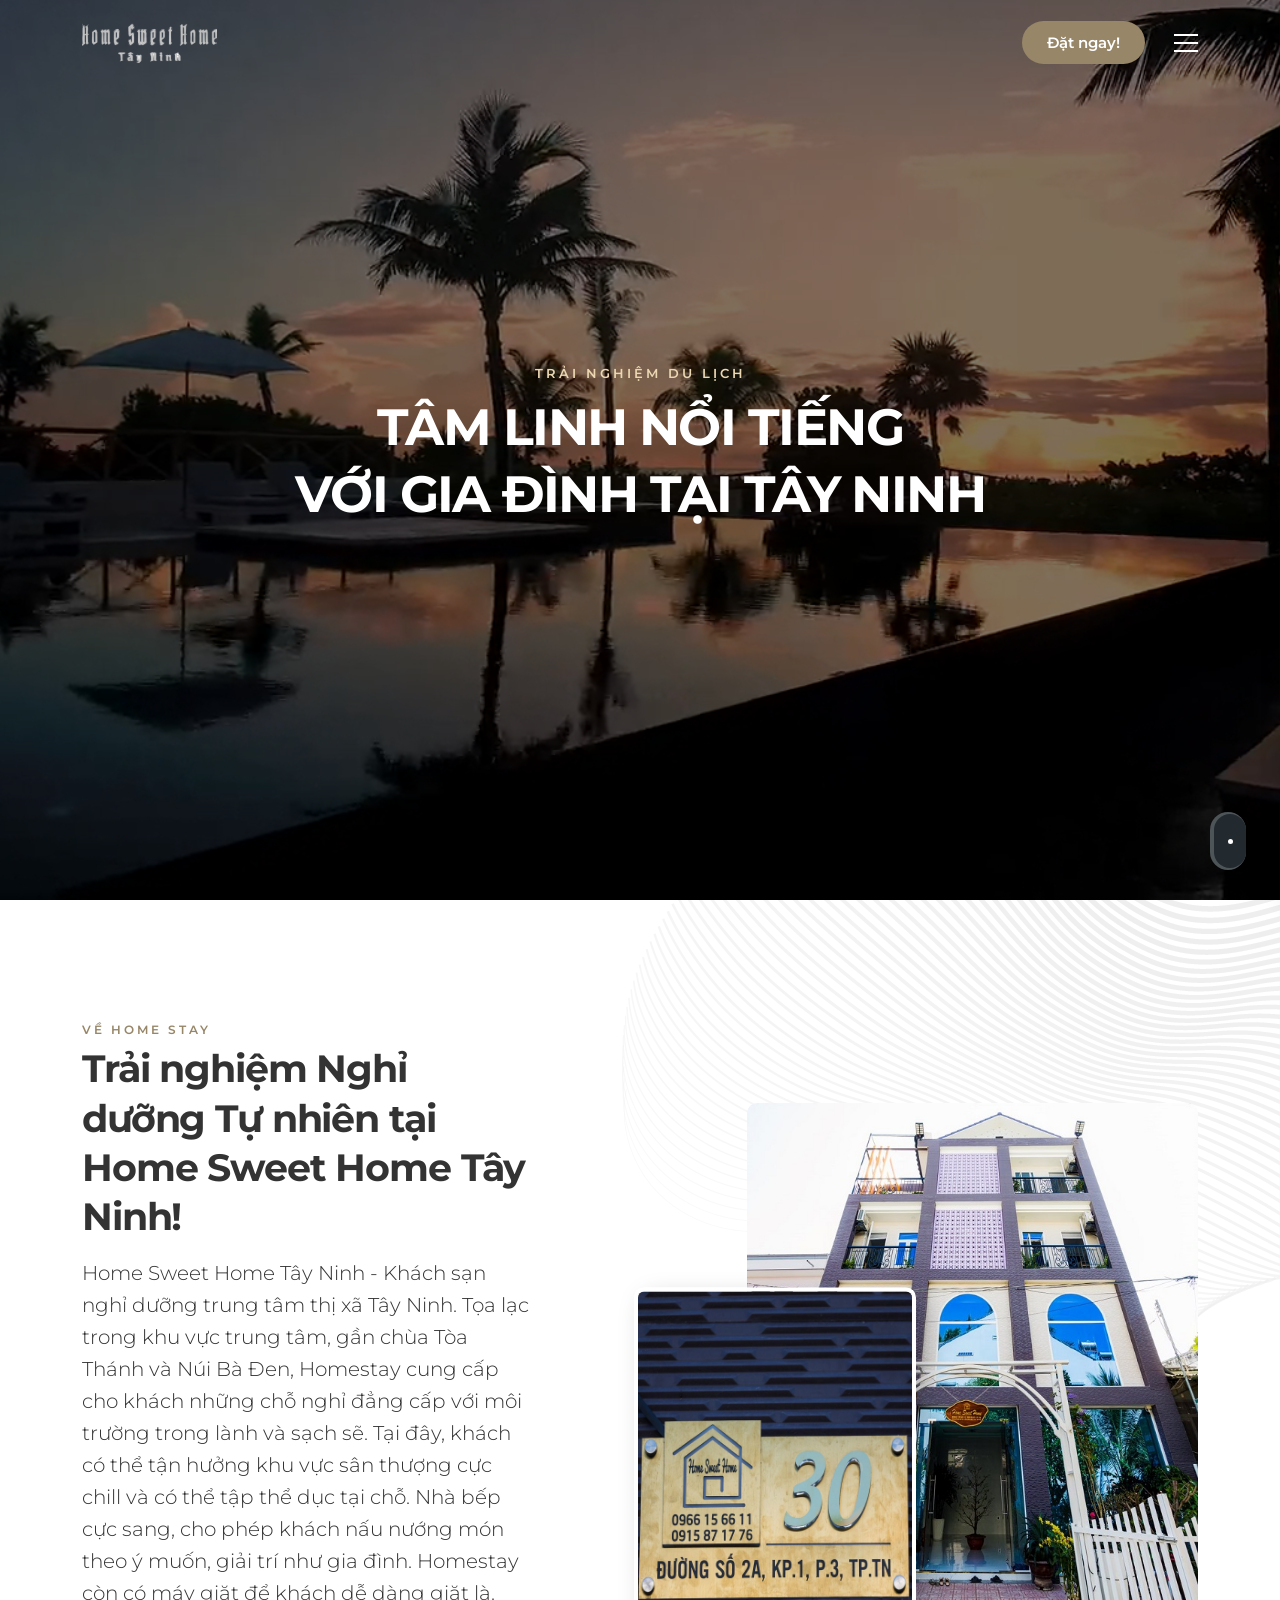
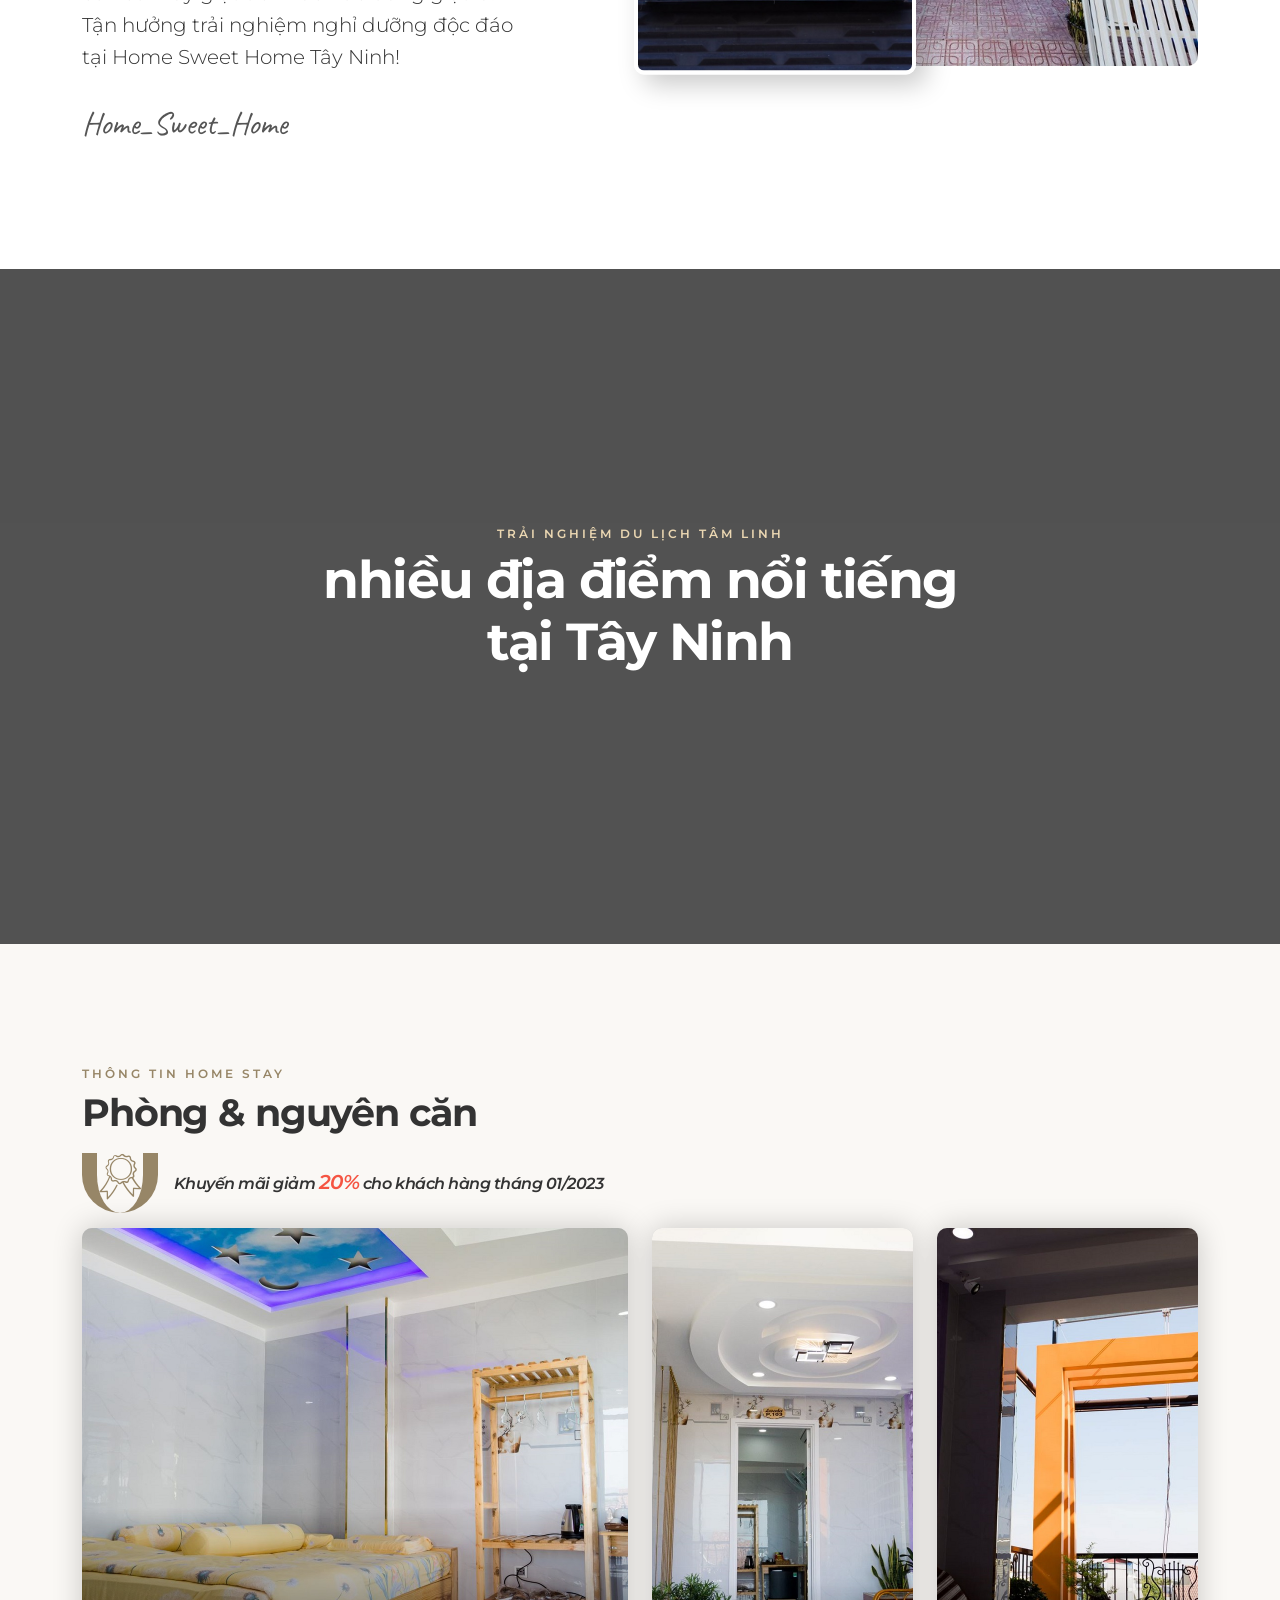
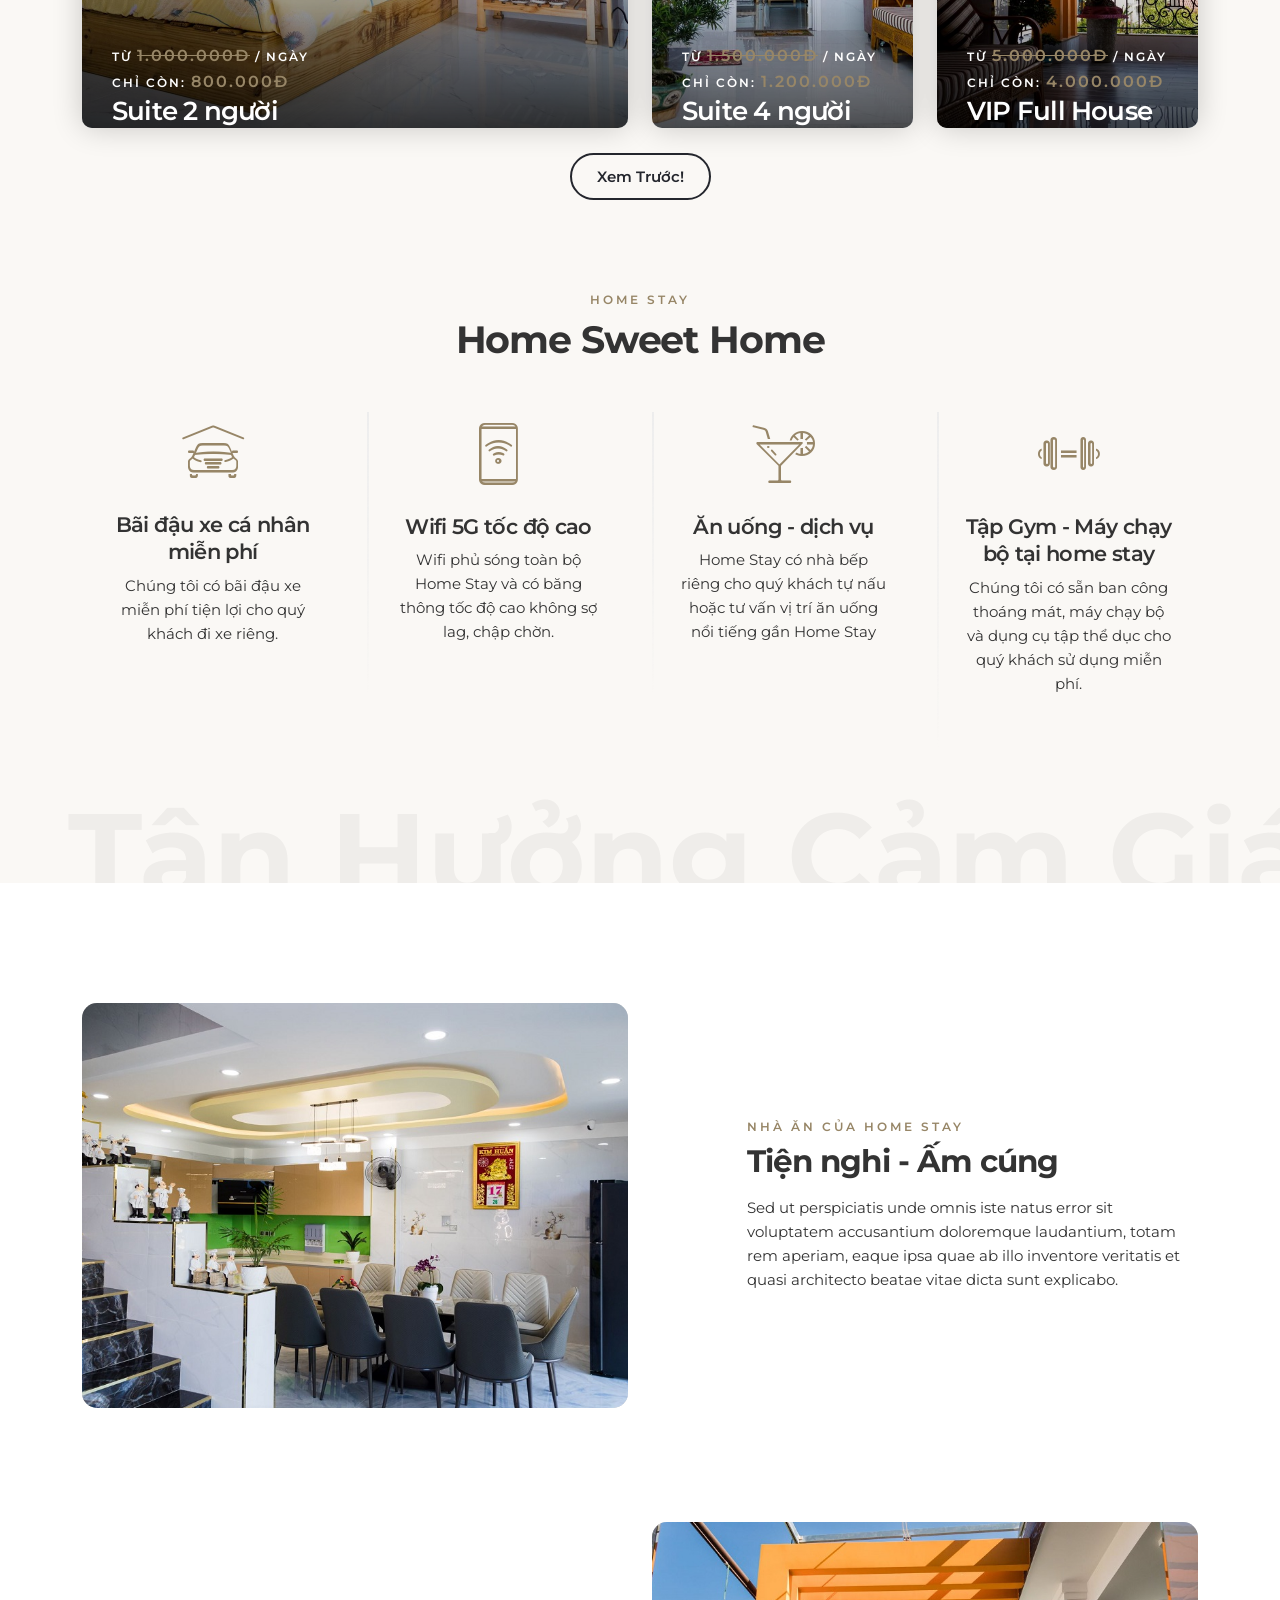
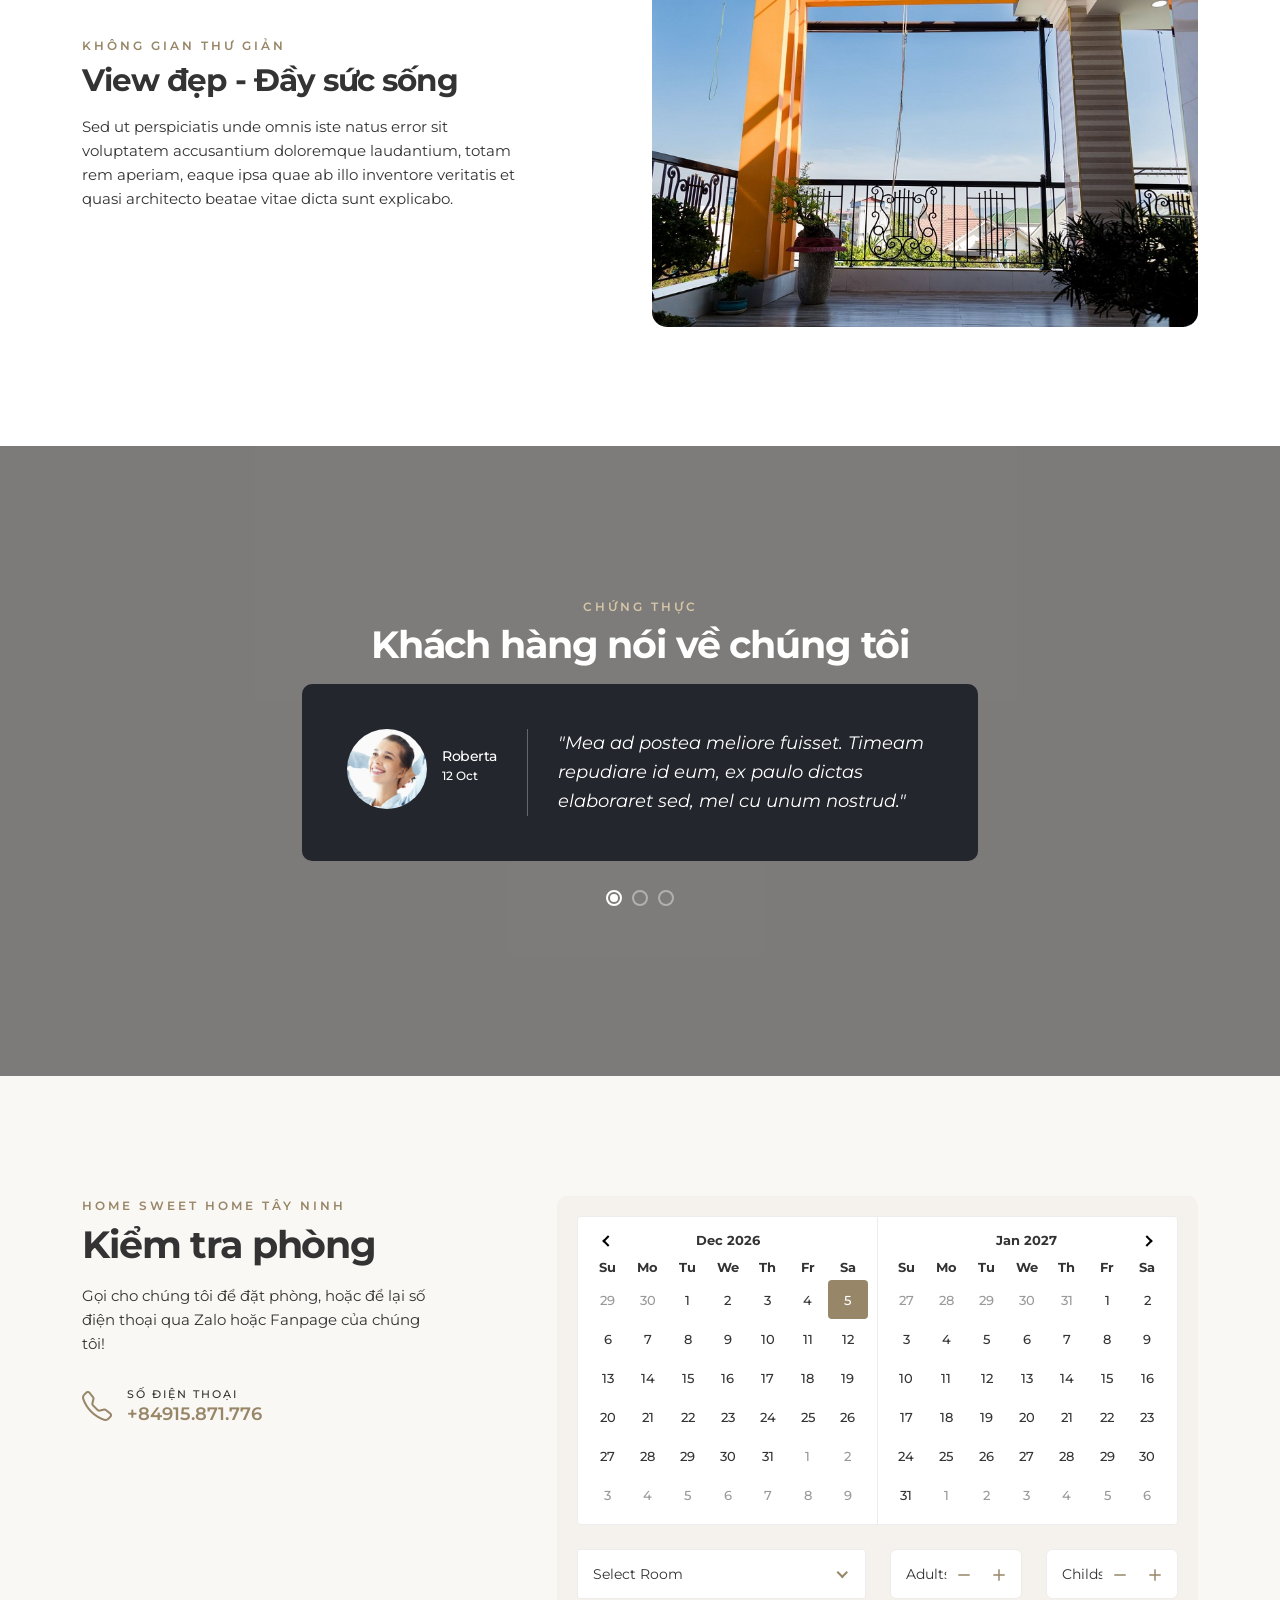
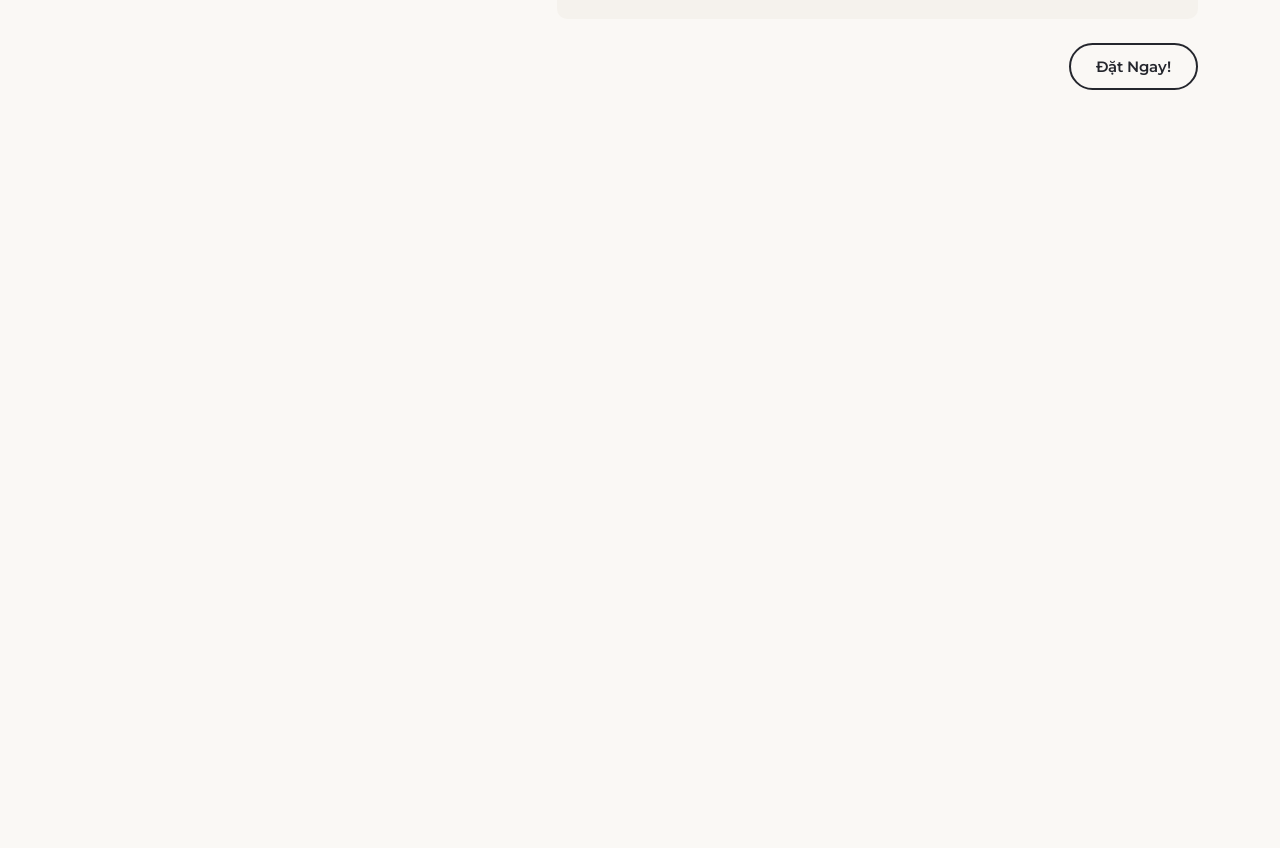
==== commit e75f7c1f: "update optimize seo" ====
--- a/index.html
+++ b/index.html
@@ -8,17 +8,18 @@
     <meta name="author" content="Ansonika">
     <title>Home Sweet Home - Tây Ninh</title>
     <!--Seo tag-->
-    <meta name="title" content="Khách sạn home stay cao cấp home sweet home tây ninh giá rẻ,chất lượng">
+    <meta name="title" content="Home Stay Home Sweet Home Tây Ninh: Trải nghiệm nghỉ dưỡng tại nhà">
     <meta name="description"
-        content="Bạn định đặt phòng homestay Tây ninh giá rẻ view đẹp, decor xinh, gần Vincom, thuận tiện cho khách khu lịch tham quan Núi Bà đen, toà thánh? đặt ngay!">
-    <meta name="keywords" content="khách sạn, home stay, tây ninh">
+        content="Tìm kiếm một nơi nghỉ dưỡng tự nhiên và thoải mái tại Tây Ninh? Hãy trở thành khách của chúng tôi tại Home Stay Home Sweet Home với chất lượng dịch vụ tốt nhất và cảm giác như ở nhà.">
+    <meta name="keywords" content="home stay tây ninh, home sweet home tây ninh, nhà nghỉ tây ninh ,nhà nghỉ tại tây ninh,chỗ ở tại tây ninh,homestay tại tây ninh,chỗ nghỉ tây ninh,chỗ ở tây ninh,khách sạn tây ninh,nơi nghỉ dưỡng tây ninh">
     <meta name="robots" content="index, follow">
     <meta http-equiv="Content-Type" content="text/html; charset=utf-8">
     <meta name="author" content="Home Sweet home Tây Ninh">
     <meta name="geo.region" content="VN" />
-    <meta name="geo.placename" content="T&acirc;y Ninh City" />
+    <meta name="geo.placename" content="Tay Ninh City" />
     <meta name="geo.position" content="11.321468;106.10526" />
     <meta name="ICBM" content="11.321468, 106.10526" />
+    <meta name="google-site-verification" content="9METYEYKx2gCMBUhce2HgNEXu5UqA2UV226k3zQ4Jec" />
 
     <!-- Favicons-->
     <link rel="shortcut icon" href="img/favicon.png" type="image/x-icon">
@@ -105,7 +106,7 @@
                 </ul>
                 <div class="panel_footer">
                     <div class="phone_element"><a href="tel://423424234"><i class="bi bi-telephone"></i><span><em>Info
-                                    and bookings</em>+41 934 121 1334</span></a></div>
+                                    and bookings</em>+84 915.871.776</span></a></div>
                 </div>
                 <!-- /panel_footer -->
             </nav>
@@ -120,8 +121,8 @@
             <div class="wrapper opacity-mask d-flex align-items-center justify-content-center text-center animate_hero"
                 data-opacity-mask="rgba(0, 0, 0, 0.5)">
                 <div class="container">
-                    <small class="slide-animated one">Luxury Hotel Experience</small>
-                    <h3 class="slide-animated two">A unique Experience<br>where to stay</h3>
+                    <small class="slide-animated one">Trải nghiệm du lịch</small>
+                    <h3 class="slide-animated two">Tâm linh nổi tiếng<br> Với gia đình tại tây ninh</h3>
 
                 </div>
                 <div class="mouse_wp slide-animated four">
@@ -139,28 +140,24 @@
                 <div class="row justify-content-between flex-lg-row-reverse align-items-center">
                     <div class="col-lg-5">
                         <div class="parallax_wrapper">
-                            <img src="img/site_img/HOME SWEET HOME-55.jpg" alt="" class="img-fluid rounded-img">
+                            <img src="img/site_img/home-stay-home-sweet-home-anh-chup-ngoai.jpg" alt="Home Stay Home Sweet Home tại Tây Ninh, vị trí trung tâm thị xã và gần chùa Tòa Thánh và Núi Bà Đen" class="img-fluid rounded-img">
                             <div data-cue="slideInUp" class="img_over"><span data-jarallax-element="-30"><img
-                                        src="img/site_img/HOME SWEET HOME-2.jpg" alt="" class="rounded-img"></span>
+                                        src="img/site_img/home-stay-home-sweet-home-tay-ninh-dia-chi-chi-tiet.jpg" alt="Địa chỉ chi tiết Home Stay Home Sweet Home ở TP Tây Ninh" class="rounded-img"></span>
                             </div>
                         </div>
                     </div>
                     <div class="col-lg-5">
                         <div class="intro">
                             <div class="title">
-                                <small>Về chúng tôi</small>
-                                <h2>Khách sạn home stay thuận tiện tham quan, giá rẻ phù hợp cho kì nghỉ của bạn!</h2>
-                            </div>
-                            <p class="lead">Nhà bếp cực sang, khách có thể sử dụng nấu nướng món mình thích, sinh hoạt
-                                như giá đình.
-
-                                Khu vực sân thượng cực chill, sáng sớm có thể lên tập thể dục tại chỗ nhẹ nhàng, pha
-                                tách cà phê nhâm nhi hưởng khí trời trong lành. Tối có thể mua ít đồ nướng nướng hoặc
-                                món ăn nhẹ quây quần bên nhau rất ấm áp.
-
-                                Homestay có máy giặt cho khách sử dụng.
-
-                                Nhìn chung ở đây như gia đình, vô cùng dễ thương, cô chủ cũng thân thiện lắm và dễ mến.
+                                <small>Về home stay</small>
+                                <h2>Trải nghiệm Nghỉ dưỡng Tự nhiên tại Home Sweet Home Tây Ninh!</h2>
+                            </div>
+                            <p class="lead">
+                                Home Sweet Home Tây Ninh - Khách sạn nghỉ dưỡng trung tâm thị xã Tây Ninh. 
+                                Tọa lạc trong khu vực trung tâm, gần chùa Tòa Thánh và Núi Bà Đen, Homestay cung cấp cho khách những chỗ nghỉ đẳng cấp với môi trường trong lành và sạch sẽ. 
+                                Tại đây, khách có thể tận hưởng khu vực sân thượng cực chill và có thể tập thể dục tại chỗ. Nhà bếp cực sang, cho phép khách nấu nướng món theo ý muốn, giải trí như gia đình. 
+                                Homestay còn có máy giặt để khách dễ dàng giặt là. 
+                                Tận hưởng trải nghiệm nghỉ dưỡng độc đáo tại Home Sweet Home Tây Ninh!
                             </p>
                             <p><em>Home_Sweet_Home</em></p>
                         </div>
@@ -177,8 +174,8 @@
                 </div>
                 <div class="pinned_over_content">
                     <div class="title white">
-                        <small data-cue="slideInUp" data-delay="200">Luxury Hotel Experience</small>
-                        <h2 data-cue="slideInUp" data-delay="300">Enjoy in a very<br> Immersive Relax</h2>
+                        <small data-cue="slideInUp" data-delay="200">Trải nghiệm du lịch tâm linh</small>
+                        <h2 data-cue="slideInUp" data-delay="300">nhiều địa điểm nổi tiếng<br>tại Tây Ninh</h2>
                     </div>
                 </div>
             </div>
@@ -188,8 +185,8 @@
 
         <div class="container margin_120_95" id="room">
             <div class="title mb-3">
-                <small data-cue="slideInUp">Trải nghiệm du lịch</small>
-                <h2 data-cue="slideInUp" data-delay="200">Rooms & Suites</h2>
+                <small data-cue="slideInUp">Thông tin home stay</small>
+                <h2 data-cue="slideInUp" data-delay="200">Phòng & nguyên căn</h2>
                 <h6>
                     <i class="icon-spa-cartified_massagist animate__animated animate__infinite animate__pulse"></i>
                     <span>Khuyến mãi giảm <strong>20%</strong> cho khách hàng tháng 01/2023</span>
@@ -197,10 +194,10 @@
             </div>
             <div class="row justify-content-center add_bottom_90" data-cues="slideInUp" data-delay="300">
                 <div class="col-xl-6 col-lg-12 col-md-12 col-sm-12">
-                    <a href="#" class="box_cat_rooms" data-src="img/site_img/HOME SWEET HOME-2 nguoi.jpg" data-thumb="iimg/site_img/HOME SWEET HOME-2 nguoi.jpg" data-fancybox="gallery1">
+                    <a href="#" class="box_cat_rooms" data-src="img/site_img/phong-2-nguoi-home-sweet-home-tay-ninh.jpg" data-thumb="iimg/site_img/HOME SWEET HOME-2 nguoi.jpg" data-fancybox="gallery1">
                         <figure>
                             <div class="background-image"
-                                data-background='url("img/site_img/HOME SWEET HOME-2 nguoi.jpg")'></div>
+                                data-background='url("img/site_img/phong-2-nguoi-home-sweet-home-tay-ninh.jpg")'></div>
                             <div class="info">
                                 <small>Từ <i class="text-decoration-line-through">1.000.000đ</i> / Ngày</small>
                                 <small>Chỉ còn: <i class="">800.000đ</i></small>
@@ -225,7 +222,7 @@
                     <a href="#" class="box_cat_rooms" data-src="img/site_img/HOME SWEET HOME-4 nguoi.jpg" data-thumb="mg/site_img/HOME SWEET HOME-4 nguoi.jpg" data-fancybox="gallery2">
                         <figure>
                             <div class="background-image"
-                                data-background='url("img/site_img/HOME SWEET HOME-4 nguoi.jpg")'></div>
+                                data-background='url("img/site_img/home-stay-home-sweet-home-phong-4-nguoi.jpg")'></div>
                             <div class="info">
                                 <small>Từ <i class="text-decoration-line-through">1.500.000đ</i> / Ngày</small>
                                 <small>Chỉ còn: <i class="">1.200.000đ</i></small>
@@ -300,22 +297,23 @@
                 <div class="col-xl-3 col-md-6">
                     <div class="box_facilities no-border" data-cue="slideInUp">
                         <i class="customicon-private-parking"></i>
-                        <h3>Bãi đậu xe cá nhân</h3>
-                        <p>Ut enim ad minima veniam, quis nostrum exercitationem ullam corporis suscipit laboriosam.</p>
+                        <h3>Bãi đậu xe cá nhân miễn phí</h3>
+                        <p>Chúng tôi có bãi đậu xe miễn phí tiện lợi cho quý khách đi xe riêng.</p>
                     </div>
                 </div>
                 <div class="col-xl-3 col-md-6">
                     <div class="box_facilities" data-cue="slideInUp">
                         <i class="customicon-wifi"></i>
                         <h3>Wifi 5G tốc độ cao</h3>
-                        <p>At vero eos et accusamus et iusto odio dignissimos ducimus qui blanditiis praesentium.</p>
+                        <p>Wifi phủ sóng toàn bộ Home Stay và có băng thông tốc độ cao không sợ lag, chập chờn.</p>
                     </div>
                 </div>
                 <div class="col-xl-3 col-md-6">
                     <div class="box_facilities" data-cue="slideInUp">
                         <i class="customicon-cocktail"></i>
                         <h3>Ăn uống - dịch vụ</h3>
-                        <p>Similique sunt in culpa qui officia deserunt mollitia animi, id est laborum et dolorum fuga.
+                        <p>
+                            Home Stay có nhà bếp riêng cho quý khách tự nấu hoặc tư vấn vị trí ăn uống nổi tiếng gần Home Stay
                         </p>
                     </div>
                 </div>
@@ -323,7 +321,9 @@
                     <div class="box_facilities" data-cue="slideInUp">
                         <i class="customicon-gym"></i>
                         <h3>Tập Gym - Máy chạy bộ tại home stay</h3>
-                        <p>Nam libero tempore, cum soluta nobis est eligendi optio cumque nihil impedit quo minus.</p>
+                        <p>
+                            Chúng tôi có sẵn ban công thoáng mát, máy chạy bộ và dụng cụ tập thể dục cho quý khách sử dụng miễn phí.
+                        </p>
                     </div>
                 </div>
             </div>
@@ -347,7 +347,7 @@
                     <div class="col-lg-6">
                         <div class="pinned-image rounded_container pinned-image--small mb-4">
                             <div class="pinned-image__container">
-                                <img src="img/site_img/HOME SWEET HOME-kittchen.jpg" alt="">
+                                <img src="img/site_img/nha-an-nha-bep-tai-home-stay.jpg" alt="Nhà bếp tiện nghi tại Home Stay Home Sweet Home Tây Ninh">
                             </div>
                         </div>
                     </div>
@@ -366,7 +366,7 @@
                     <div class="col-lg-6 order-lg-2">
                         <div class="pinned-image rounded_container pinned-image--small mb-4">
                             <div class="pinned-image__container">
-                                <img src="img/site_img/HOME SWEET HOME-37.jpg" alt="">
+                                <img src="img/site_img/ban-cong-tai-home-stay-home-sweet-home-tay-ninh.jpg" alt="Ban công tại Home Stay Home Sweet Home Tây Ninh của chúng tôi">
                             </div>
                         </div>
                     </div>
